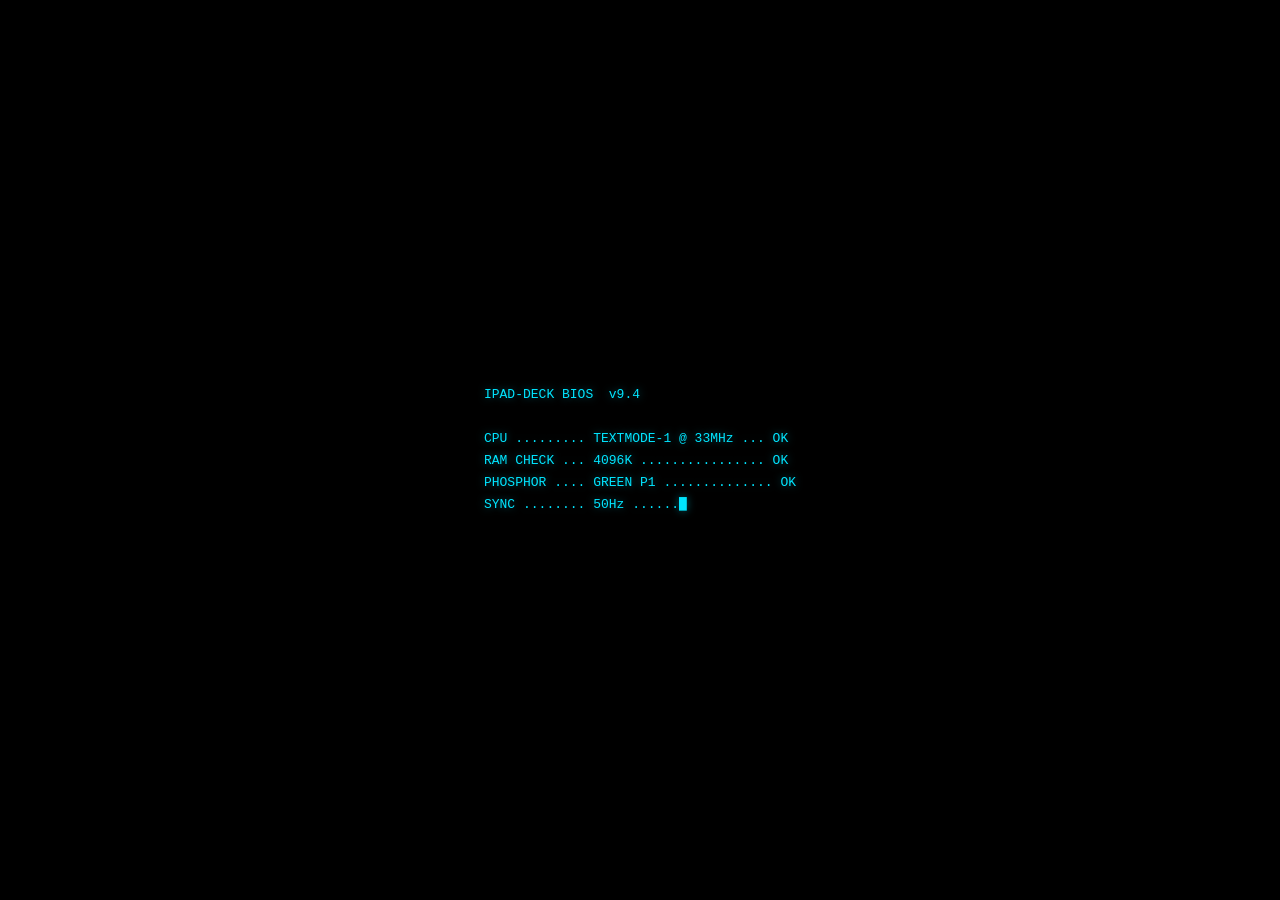
==== static/index.html @ 86eb8fe1 "Add whitelisted macros: sleep, flush dns, recycle bin. Co-authored-by: Cursor <cursoragent@cursor.co" ====
<!DOCTYPE html>
<html lang="ru">
<head>
  <meta charset="utf-8" />
  <meta name="viewport" content="width=device-width, initial-scale=1, maximum-scale=1, user-scalable=no, viewport-fit=cover" />
  <meta name="apple-mobile-web-app-capable" content="yes" />
  <meta name="apple-mobile-web-app-status-bar-style" content="black-translucent" />
  <meta name="apple-mobile-web-app-title" content="Qwiqly Deck v94" />
  <meta name="mobile-web-app-capable" content="yes" />
  <meta http-equiv="Cache-Control" content="no-store, no-cache, must-revalidate" />
  <meta http-equiv="Pragma" content="no-cache" />
  <title>Qwiqly Deck v94</title>
  <link rel="stylesheet" href="deck.css?v=94" />

</head>
<body class="theme-C mode-solo">
  <div id="boot" aria-hidden="true"><pre id="bootLog"></pre></div>
  <div id="app">
    <div id="deckStack">

      <div class="crt-frame">
        <div class="crt-titlebar">
          <span class="brand deck-only">QWIQLY</span>
          <span class="brand solo-only">NIGHTWIRE</span>
          <span class="hub-stats" id="hubStats">—</span>
          <span class="hub-net" id="hubNet"></span>
          <span class="ver">v94</span>
        </div>
        <div class="hero-mark deck-only" aria-hidden="true">QWIQLY</div>
        <div class="hero-sub deck-only" aria-hidden="true">DECK</div>
        <div class="hero-mark solo-only" aria-hidden="true">NIGHTWIRE</div>
        <div class="hero-sub solo-only" aria-hidden="true">STANDALONE</div>
      </div>

      <header id="header">
        <div class="header-row">
          <button type="button" class="menu-chip" id="infoChip"><span class="menu-chip-label">SYS</span></button>
          <div class="solo-face-toggle" id="soloFaceToggle" aria-label="Radio or TV">
            <button type="button" class="solo-face-btn on" id="soloFaceRadioBtn" data-face="radio">R</button>
            <button type="button" class="solo-face-btn" id="soloFaceTvBtn" data-face="tv">TV</button>
          </div>

          <div class="media-col">
            <div class="media-center">
              <div class="media-main">
                <img class="now-art" id="nowArt" alt="" width="52" height="52" />
                <div class="media-text">
                  <div class="media-title" id="nowTitle">-- NO SIGNAL --</div>
                  <div class="media-sub">
                    <span class="media-artist" id="nowArtist"></span><span class="media-app" id="nowApp"></span>
                  </div>
                  <div class="media-bars" id="nowBars"></div>
                </div>
              </div>
            </div>
            <div class="media-controls deck-media-only" id="mediaControlsDeck">
              <button type="button" class="media-btn" data-action="media_play">Play</button>
              <button type="button" class="media-btn" data-action="media_pause">Pause</button>
            </div>
            <div class="media-controls solo-media-only" id="mediaControlsSolo">
              <button type="button" class="media-btn" id="soloRadioPrevBtn">Prev</button>
              <button type="button" class="media-btn" id="soloRadioPlayBtn">Play</button>
              <button type="button" class="media-btn" id="soloRadioNextBtn">Next</button>
            </div>
          </div>

          <div id="living">
            <div class="lv-weather" id="lvWeather">
              <span class="lv-k">WX</span>
              <span class="lv-v" id="lvWeatherVal">Kyiv · …</span>
            </div>
            <div class="lv-alert" id="lvAlert">
              <span class="lv-k">ALERT</span>
              <span class="lv-v" id="lvAlertVal">…</span>
              <span class="lv-sub" id="lvAlertSub">Kyiv</span>
            </div>
            <div class="lv-power face-0" id="lvPower" title="tap: статус → сьогодні → завтра">
              <div class="pw-inner" id="lvPowerInner">
                <div class="pw-face pw-face-0">
                  <span class="lv-k">POWER</span>
                  <span class="lv-v" id="lvPowerVal">…</span>
                  <span class="lv-sub" id="lvPowerSub">45.1 · Kyiv</span>
                </div>
                <div class="pw-face pw-face-1">
                  <span class="lv-k" id="lvPowerDay1K">СЬОГОДНІ</span>
                  <div class="pw-slots" id="lvPowerDay1Slots"></div>
                  <div class="pw-bar" id="lvPowerDay1Bar" aria-hidden="true"></div>
                  <span class="pw-meta" id="lvPowerDay1Meta">tap · завтра</span>
                </div>
                <div class="pw-face pw-face-2">
                  <span class="lv-k" id="lvPowerDay2K">ЗАВТРА</span>
                  <div class="pw-slots" id="lvPowerDay2Slots"></div>
                  <div class="pw-bar" id="lvPowerDay2Bar" aria-hidden="true"></div>
                  <span class="pw-meta" id="lvPowerDay2Meta">tap · статус</span>
                </div>
              </div>
            </div>
          </div>
        </div>
      </header>

      <div id="ticker">
        <div class="ticker-clip">
          <div class="ticker-track" id="tickerTrack"><span>feed…</span></div>
        </div>
      </div>

      <div class="solo-only solo-panel" id="soloPanel">
        <div class="solo-faces" id="soloFaces">
          <div class="solo-face on" id="soloFaceRadio">
            <div class="solo-title" id="soloTitle">NIGHTWIRE · CLOCK</div>
            <div class="solo-clock" id="soloClock">--:--</div>
            <div class="solo-date" id="soloDate">—</div>
            <div class="solo-markets" id="soloMarkets" style="display:none" aria-hidden="true">
              <div class="mkt"><span class="mk">USD</span><span class="mv" id="mktUsd">—</span></div>
              <div class="mkt"><span class="mk">EUR</span><span class="mv" id="mktEur">—</span></div>
              <div class="mkt"><span class="mk">BTC</span><span class="mv" id="mktBtc">—</span></div>
            </div>
            <div class="pomo-controls" id="pomoControls" style="display:none" aria-hidden="true">
              <button type="button" class="media-btn" id="pomoStart">START</button>
              <button type="button" class="media-btn" id="pomoReset">RESET</button>
              <button type="button" class="media-btn" id="pomoMode">25m</button>
            </div>

            <div class="radio-dock" id="radioDock">
              <div class="media-controls" id="mediaControlsRadio">
                <button type="button" class="media-btn" id="radioPrevBtn">Prev</button>
                <button type="button" class="media-btn" id="radioPlayBtn">Play</button>
                <button type="button" class="media-btn" id="radioNextBtn">Next</button>
              </div>
              <div class="radio-chip-bar" id="radioChipBar"></div>
            </div>
            <audio id="radioNative" class="radio-native" preload="auto" playsinline webkit-playsinline></audio>

            <div class="solo-block">
              <div class="solo-block-h">ALARM</div>
              <div class="solo-alarm-box">
                <div class="solo-alarm-row">
                  <input type="time" id="alarmTime" value="07:00" />
                  <button type="button" class="solo-toggle" id="alarmToggle">Off</button>
                </div>
                <div class="solo-alarm-actions">
                  <button type="button" id="alarmStop">Stop ringing</button>
                </div>
                <div class="solo-alarm-status" id="alarmStatus">будильник выкл</div>
              </div>
            </div>
            <div class="solo-note">Радио — Play/Prev/Next. Будильник: экран открыт + STANDALONE. On разблокирует звук на iPad.</div>
          </div>

          <div class="solo-face" id="soloFaceTv">
            <div class="solo-title">MUSIC TV</div>
            <div class="tv-stage" id="musicTvStage">
              <video id="musicTvVideo" playsinline webkit-playsinline controls preload="none"></video>
              <div class="tv-idle" id="musicTvIdle">tap channel</div>
            </div>
            <div class="tv-chip-bar" id="musicTvChipBar"></div>
            <div class="tv-chip-bar cs-live-bar" id="csLiveBar" aria-label="CS live channels"></div>
            <div class="solo-note">Music: Rock/Rap/Pop · CS: LIVE → выбери эфир · fullscreen — на плеере</div>
          </div>
        </div>
      </div>

      <div class="grid">
        <div class="vol-card deck-only">
          <div class="vol-top">
            <div class="vol-title">AUDIO BUS</div>
            <div class="vol-value" id="volValue">50%</div>
          </div>
          <div class="vol-presets">
            <button type="button" class="vol-preset" data-action="mute">Mute</button>
            <button type="button" class="vol-preset" data-vol="15">15%</button>
            <button type="button" class="vol-preset" data-vol="30">30%</button>
            <button type="button" class="vol-preset" data-vol="50">50%</button>
            <button type="button" class="vol-preset" data-vol="75">75%</button>
            <button type="button" class="vol-preset" data-vol="100">100%</button>
          </div>
          <div class="scene-row" id="sceneRow">
            <button type="button" class="scene-btn" id="sceneHp" data-scene="headphones">HP<span class="sub" id="sceneHpSub">—</span></button>
            <button type="button" class="scene-btn" id="sceneSp" data-scene="bluetooth">BT<span class="sub" id="sceneSpSub">offline</span></button>
          </div>
          <div class="app-mixer-row" id="appMixerRow">
            <button type="button" class="app-mix-btn off" id="mixDiscord" data-app="discord">
              <span class="k">DISCORD</span><span class="v" id="mixDiscordVal">—</span>
            </button>
            <button type="button" class="app-mix-btn off" id="mixBrowser" data-app="browser">
              <span class="k">BROWSER</span><span class="v" id="mixBrowserVal">—</span>
            </button>
            <button type="button" class="app-mix-btn off" id="mixMusic" data-app="music">
              <span class="k">MUSIC</span><span class="v" id="mixMusicVal">—</span>
            </button>
            <button type="button" class="app-mix-btn clutch" id="mixClutch" data-action="clutch_duck">
              <span class="k">CLUTCH</span><span class="v" id="mixClutchVal">20% BG</span>
            </button>
          </div>
        </div>

        <div class="section deck-only">LAUNCH</div>
        <div class="row deck-only">
          <button class="pad leaf" data-action="telegram"><span class="ico ico-tg"></span><span class="lbl">Telegram</span></button>
          <button class="pad leaf" data-action="discord"><span class="ico ico-dc"></span><span class="lbl">Discord</span></button>
          <button class="pad lantern" data-action="chrome"><span class="ico ico-ch"></span><span class="lbl">Chrome</span></button>
        </div>
        <div class="row deck-only">
          <button class="pad lantern" data-action="steam"><span class="ico ico-st"></span><span class="lbl">Steam</span></button>
          <button class="pad leaf" data-action="faceit"><span class="ico ico-fc"></span><span class="lbl">FACEIT</span></button>
          <button class="pad lantern" data-action="faceit_stack"><span class="ico ico-fs"></span><span class="lbl">FACEIT+</span></button>
        </div>
        <div class="row deck-only">
          <button class="pad leaf" data-action="cs2"><span class="ico ico-cs"></span><span class="lbl">CS2</span></button>
          <button class="pad lantern" data-action="pubg"><span class="ico ico-pg"></span><span class="lbl">PUBG</span></button>
        </div>

        <div class="section deck-only">OPS</div>
        <div class="row deck-only">
          <button class="pad lantern" data-action="cursor"><span class="ico ico-cu"></span><span class="lbl">Cursor</span></button>
          <button class="pad warn" data-action="lock"><span class="ico ico-lk"></span><span class="lbl">Lock PC</span></button>
        </div>
        <div class="row deck-only">
          <button class="pad leaf" data-macro="flush_dns"><span class="ico ico-cu"></span><span class="lbl">Flush DNS</span></button>
          <button class="pad leaf" data-macro="recycle_empty"><span class="ico ico-cu"></span><span class="lbl">Recycle</span></button>
          <button class="pad warn" data-macro="sleep_pc"><span class="ico ico-lk"></span><span class="lbl">Sleep PC</span></button>
        </div>
      </div>

    </div>
  </div>

  <div id="crtfx" aria-hidden="true"></div>
  <div id="toast" aria-live="polite"></div>

  <div id="drawer">
    <div class="drawer-back" id="drawerBack"></div>
    <div class="drawer-panel">
      <div class="drawer-title">sys</div>
      <div class="mode-badge" id="modeBadge">…</div>

      <div class="drawer-section">Mode</div>
      <div class="mode-pills">
        <button type="button" class="mode-pill" id="modeDeckBtn" data-mode="deck">DECK</button>
        <button type="button" class="mode-pill" id="modeSoloBtn" data-mode="solo">STANDALONE</button>
      </div>
      <div class="drawer-hint">DECK = звук / ПК · STANDALONE = радио / будильник</div>

      <div class="drawer-section">Now</div>
      <button class="drawer-btn" id="cinemaBtn" type="button">Cinema</button>
      <div class="scene-pills" id="cinemaScenes">
        <button type="button" class="scene-pill" data-scene="auto">AUTO</button>
        <button type="button" class="scene-pill" data-scene="cafe">CAFÉ</button>
        <button type="button" class="scene-pill" data-scene="rain">RAIN</button>
        <button type="button" class="scene-pill" data-scene="highway">DRIVE</button>
        <button type="button" class="scene-pill" data-scene="server">CORE</button>
      </div>

      <div class="drawer-section">Look</div>
      <div class="theme-pills" id="drawerThemes">
        <button type="button" class="theme-pill" data-theme="B">PHOSPHOR</button>
        <button type="button" class="theme-pill" data-theme="C">CRT</button>
        <button type="button" class="theme-pill" data-theme="D">AMBER</button>
        <button type="button" class="theme-pill" data-theme="E">CASIO</button>
      </div>
      <div class="fx-pills">
        <button type="button" class="drawer-btn" id="crtFxBtn">CRT FX: off</button>
        <button type="button" class="drawer-btn" id="bootBtn">Boot anim: on</button>
      </div>
      <div class="side-brand" id="mediaBrand">CRT · CYAN</div>

      <button type="button" class="drawer-fold-btn" id="hubFoldBtn">Hub &amp; help</button>
      <div class="drawer-fold" id="hubFold">
        <div class="drawer-section" style="margin-top:4px">Hub URL</div>
        <input class="hub-field" id="hubInput" type="text" placeholder="http://192.168.0.247:8787" />
        <button class="drawer-btn" id="hubSave" type="button">Save hub URL</button>
        <div class="clip-bar">
          <textarea id="clipField" rows="3" spellcheck="false"
            placeholder="CLIPBOARD — мост iPad ⇄ ПК"></textarea>
          <div class="clip-row">
            <button type="button" class="drawer-btn" id="clipPull">↑ Pull с ПК</button>
            <button type="button" class="drawer-btn" id="clipPush">↓ Send на ПК</button>
            <button type="button" class="drawer-btn" id="clipCopy">⧉ Копир. на iPad</button>
          </div>
        </div>
        <div class="meta" id="meta">подключение…</div>
        <button class="fs-btn" id="fsBtn" type="button">Fullscreen tip</button>
        <div class="meta" id="buildMeta">build</div>
      </div>
    </div>
  </div>

  <div id="idle">
    <div id="idleFrameBox">
      <img id="idlePic" alt="YUM cafe" />
    </div>
    <div id="idleHud">
      <div class="card" id="idleWx"><span class="k">WX</span><span class="v" id="idleWxVal">…</span></div>
      <div class="card" id="idlePw"><span class="k">POWER</span><span class="v" id="idlePwVal">…</span><span class="sub" id="idlePwSub">45.1</span></div>
      <div class="card" id="idleAl"><span class="k">ALERT</span><span class="v" id="idleAlVal">…</span><span class="sub" id="idleAlSub">Kyiv</span></div>
    </div>
    <div id="idleTicker"><div id="idleTickerTrack"><span>лента…</span></div></div>
    <div class="catch" id="idleCatch"></div>
  </div>

  <div id="tip">
    На старом iPad полный экран так:
    <br><b>Поделиться → На экран «Домой»</b>
    <br>открой ярлык — без строки Safari.
    <br><br>Важно: добавляй URL с версией:
    <br><b id="tipUrl">http://192.168.0.247:8787/?v=94</b>
    <br>(старый ярлык без ?v= кэширует старый UI)
    <br><br>Для старта без ПК — GitHub Pages URL из README.
    <button type="button" id="tipOk">Понятно</button>
  </div>

  <script src="gadget-core.js?v=94"></script>
  <script src="deck-app.js?v=94"></script>
</body>
</html>
---- static/deck.css ----
/* Textmode Deck UI — extracted from index.html (v90+) */
/* TEXTMODE DECK — full rebuild UI (CRT / phosphor) */
* { -webkit-tap-highlight-color: transparent; box-sizing: border-box; }
html, body {
  margin: 0; height: 100%; width: 100%; min-height: 100%;
  overflow: hidden;
  font-family: "Courier New", Courier, "Lucida Console", Monaco, monospace;
}
#app { background: #04060c; }
body {
  --bg: #030507;
  --panel: #0a1014;
  --ink: #b8e6d0;
  --dim: #4a6a5a;
  --line: #1a3a2e;
  --accent: #33ff99;
  --hot: #00e5ff;
  --warn: #ff3355;
  --warn-bg: #14060a;
  --glow: rgba(51,255,153,.4);
  background: var(--bg);
  color: var(--ink);
}
body.theme-B {
  --bg: #020804; --panel: #081208; --ink: #b0f0c0; --dim: #2e5a3a;
  --line: #163a24; --accent: #39ff14; --hot: #9dff70; --warn: #ff4444;
  --warn-bg: #140808; --glow: rgba(57,255,20,.45);
}
body.theme-C {
  --bg: #04060c; --panel: #0a1020; --ink: #d0e8f8; --dim: #4a6088;
  --line: #203048; --accent: #00e5ff; --hot: #ff2d95; --warn: #ff2d95;
  --warn-bg: #140810; --glow: rgba(0,229,255,.4);
}

/* Hard theme colors — old Safari fallback if var() ignored */
body, body.theme-C { background: #04060c; color: #d0e8f8; }
body.theme-B { background: #020804; color: #b0f0c0; }
body.theme-D { background: #080604; color: #f0e0a8; }
body.theme-B .menu-chip, body.theme-B .media-btn, body.theme-B .side-brand,
body.theme-B .solo-clock, body.theme-B .vol-value, body.theme-B .theme-pill.on,
body.theme-B .radio-chip.on, body.theme-B .mode-pill.on, body.theme-B .drawer-title,
body.theme-B .crt-titlebar, body.theme-B .toast { color: #39ff14; border-color: #163a24; }
body.theme-C .menu-chip, body.theme-C .media-btn, body.theme-C .side-brand,
body.theme-C .solo-clock, body.theme-C .vol-value, body.theme-C .theme-pill.on,
body.theme-C .radio-chip.on, body.theme-C .mode-pill.on, body.theme-C .drawer-title,
body.theme-C .crt-titlebar, body.theme-C .toast { color: #00e5ff; border-color: #203048; }
body.theme-D .menu-chip, body.theme-D .media-btn, body.theme-D .side-brand,
body.theme-D .solo-clock, body.theme-D .vol-value, body.theme-D .theme-pill.on,
body.theme-D .radio-chip.on, body.theme-D .mode-pill.on, body.theme-D .drawer-title,
body.theme-D .crt-titlebar, body.theme-D .toast { color: #ffb000; border-color: #3a2e18; }

body.theme-D {
  --bg: #080604; --panel: #141008; --ink: #f0e0a8; --dim: #7a6438;
  --line: #3a2e18; --accent: #ffb000; --hot: #ffe080; --warn: #ff6644;
  --warn-bg: #140a06; --glow: rgba(255,176,0,.4);
}

/* CASIO · PAPER LCD — richer olive + hard ink, no CRT neon */
body.theme-E {
  --bg: #8a9b7c; --panel: #96a688; --ink: #0c100c; --dim: #3a4536;
  --line: #1f261c; --accent: #050805; --hot: #1a281c; --warn: #9a1a12;
  --warn-bg: #8a7468; --glow: transparent;
  background: #8a9b7c; color: #0c100c;
}
body.theme-E .menu-chip, body.theme-E .media-btn, body.theme-E .side-brand,
body.theme-E .solo-clock, body.theme-E .vol-value, body.theme-E .theme-pill.on,
body.theme-E .radio-chip.on, body.theme-E .mode-pill.on, body.theme-E .drawer-title,
body.theme-E .crt-titlebar, body.theme-E .toast { color: #050805; border-color: #1f261c; }

body.theme-E #app { background: #8a9b7c; }
body.theme-E #app:after {
  background:
    repeating-linear-gradient(to bottom, transparent 0px, transparent 2px, rgba(12,16,12,.08) 2px, rgba(12,16,12,.08) 3px),
    repeating-linear-gradient(to right, transparent 0px, transparent 2px, rgba(12,16,12,.06) 2px, rgba(12,16,12,.06) 3px),
    radial-gradient(ellipse at center, transparent 58%, rgba(12,16,12,.28) 100%);
  opacity: .85;
}
body.theme-E .crt-frame,
body.theme-E .vol-card,
body.theme-E .solo-panel,
body.theme-E .drawer-panel,
body.theme-E #tip {
  background: #96a688; border-color: #1f261c; color: #0c100c;
  box-shadow: inset 0 0 0 1px rgba(255,255,255,.12), 2px 2px 0 rgba(12,16,12,.18);
}
body.theme-E .menu-chip,
body.theme-E .media-center,
body.theme-E #living .lv-weather,
body.theme-E #living .lv-alert,
body.theme-E #living .lv-power,
body.theme-E #living .lv-power .pw-face,
body.theme-E #ticker,
body.theme-E .radio-dock,
body.theme-E button.pad,
body.theme-E .vol-preset,
body.theme-E .scene-btn,
body.theme-E .app-mix-btn,
body.theme-E .media-btn,
body.theme-E .radio-chip,
body.theme-E .solo-face-btn,
body.theme-E .solo-toggle,
body.theme-E .solo-alarm-row input[type="time"],
body.theme-E .solo-alarm-actions button,
body.theme-E .theme-pill,
body.theme-E .mode-pill,
body.theme-E .drawer-btn,
body.theme-E .fs-btn,
body.theme-E .hub-field,
body.theme-E .scene-pill,
body.theme-E .solo-markets .mkt,
body.theme-E .pomo-controls .media-btn {
  background: #7e8f70; color: #0c100c; border-color: #1f261c;
  text-shadow: 1px 1px 0 rgba(12,16,12,.28);
  box-shadow: inset 0 1px 0 rgba(255,255,255,.14);
}
body.theme-E .hero-mark,
body.theme-E .solo-clock,
body.theme-E .vol-value,
body.theme-E .crt-titlebar,
body.theme-E .crt-titlebar .hub-stats,
body.theme-E .drawer-title,
body.theme-E .side-brand,
body.theme-E .toast,
body.theme-E #living .lv-k,
body.theme-E #living .lv-weather .lv-v,
body.theme-E #living .lv-power.on .lv-v,
body.theme-E #living .lv-power.on .pw-slot,
body.theme-E #living .lv-power .pw-slot,
body.theme-E .solo-title,
body.theme-E .solo-date,
body.theme-E .solo-markets .mv {
  color: #050805;
  text-shadow: 2px 2px 0 rgba(12,16,12,.3);
}
body.theme-E .crt-titlebar .hub-stats.warn { color: #6a4a10; text-shadow: 1px 1px 0 rgba(12,16,12,.2); }
body.theme-E .crt-titlebar .hub-stats.hot { color: #9a1a12; text-shadow: 1px 1px 0 rgba(12,16,12,.2); }
body.theme-E #living .lv-sub,
body.theme-E .meta,
body.theme-E .hero-sub,
body.theme-E .drawer-hint,
body.theme-E .solo-note,
body.theme-E .crt-titlebar .ver,
body.theme-E .app-mix-btn .k { color: #2e382c; }
body.theme-E .theme-pill.on,
body.theme-E .mode-pill.on,
body.theme-E .radio-chip.on,
body.theme-E .vol-preset.on,
body.theme-E .scene-btn.on,
body.theme-E .app-mix-btn.on,
body.theme-E .solo-face-btn.on,
body.theme-E .solo-toggle.on,
body.theme-E .scene-pill.on {
  background: #0c100c; color: #a0b090; border-color: #0c100c;
  text-shadow: none;
  box-shadow: none;
}
body.theme-E .app-mix-btn.clutch.on {
  background: #9a1a12; color: #d8c8b8; border-color: #5a100c;
}
body.theme-E .app-mix-btn.clutch.on .k,
body.theme-E .app-mix-btn.clutch.on .v { color: #d8c8b8; }
body.theme-E button.pad .ico {
  -webkit-filter: brightness(0.1) contrast(1.65);
  filter: brightness(0.1) contrast(1.65);
}
body.theme-E #living .lv-alert.on,
body.theme-E #living .lv-power.off,
body.theme-E #living .lv-power.emergency {
  background: #8a7468; border-color: #9a1a12; color: #9a1a12;
}
body.theme-E #living .lv-power.soon {
  background: #8a8460; border-color: #6a4a10; color: #4a3408;
  box-shadow: none;
}
body.theme-E #living .lv-power.soon .lv-v,
body.theme-E #living .lv-power.soon .pw-slot { color: #4a3408; }
body.theme-E #living .lv-power .pw-bar .h-on { color: #0c100c; }
body.theme-E #living .lv-power .pw-bar .h-half { color: #6a4a10; }
body.theme-E #living .lv-power .pw-bar .h-off { color: #9a1a12; opacity: .9; }
body.theme-E #tip b { color: #050805; }
body.theme-E #tip button {
  background: #0c100c; color: #a0b090;
}

/* CASIO screensaver — keep LCD world, don't fall back to CRT black */
body.theme-E #idle {
  background: #7a8a6c;
  background:
    radial-gradient(ellipse at center, #93a485 0%, #7a8a6c 70%, #627058 100%);
}
body.theme-E #idle:after {
  content: ""; pointer-events: none; position: absolute; top: 0; right: 0; bottom: 0; left: 0; z-index: 3;
  background:
    repeating-linear-gradient(to bottom, transparent 0px, transparent 2px, rgba(12,16,12,.07) 2px, rgba(12,16,12,.07) 3px),
    repeating-linear-gradient(to right, transparent 0px, transparent 2px, rgba(12,16,12,.05) 2px, rgba(12,16,12,.05) 3px);
  opacity: .9;
}
body.theme-E #idleFrameBox {
  border: 3px solid #1f261c;
  background: #96a688;
  box-shadow:
    0 0 0 4px #8a9b7c,
    0 0 0 7px #1f261c,
    4px 4px 0 rgba(12,16,12,.35);
}
body.theme-E #idleFrameBox:before {
  background: rgba(255,255,255,.22);
}
body.theme-E #idlePic {
  background: #6e7e60;
  -webkit-filter: sepia(.42) hue-rotate(38deg) saturate(.75) contrast(1.18) brightness(.92);
  filter: sepia(.42) hue-rotate(38deg) saturate(.75) contrast(1.18) brightness(.92);
}
body.theme-E #idleHud .card {
  background: #96a688;
  border: 2px solid #1f261c;
  color: #0c100c;
  box-shadow: 2px 2px 0 rgba(12,16,12,.28), inset 0 1px 0 rgba(255,255,255,.18);
}
body.theme-E #idleHud .k { color: #2e382c; }
body.theme-E #idleHud .v {
  color: #050805;
  text-shadow: 2px 2px 0 rgba(12,16,12,.28);
  font-weight: 800;
}
body.theme-E #idleHud .sub { color: #2e382c; }
body.theme-E #idleAl.on {
  background: #8a7468; border-color: #9a1a12; color: #9a1a12;
}
body.theme-E #idleAl.on .v { color: #9a1a12; text-shadow: none; }
body.theme-E #idlePw.on {
  border-color: #050805; color: #050805;
  background: #a0b090;
}
body.theme-E #idlePw.soon {
  border-color: #6a4a10; color: #4a3408; background: #8a8460;
}
body.theme-E #idlePw.off,
body.theme-E #idlePw.emergency {
  border-color: #9a1a12; background: #8a7468; color: #9a1a12;
}
body.theme-E #idleTicker {
  background: #96a688;
  border-top: 2px solid #1f261c;
  color: #050805;
  text-shadow: 1px 1px 0 rgba(12,16,12,.22);
}

#app {
  position: relative; height: 100%; width: 100%; overflow: hidden;
  background: var(--bg);
  -webkit-transition: opacity .18s ease-out; transition: opacity .18s ease-out;
}
#app.theme-fade { opacity: .18; }
#app:after {
  content: ""; pointer-events: none; position: fixed; top: 0; right: 0; bottom: 0; left: 0; z-index: 80;
  background:
    repeating-linear-gradient(to bottom, transparent 0px, transparent 2px, rgba(0,0,0,.18) 2px, rgba(0,0,0,.18) 3px),
    radial-gradient(ellipse at center, transparent 50%, rgba(0,0,0,.55) 100%);
  opacity: .5;
}

#deckStack {
  display: -webkit-box; display: -webkit-flex; display: flex;
  -webkit-box-orient: vertical; -webkit-flex-direction: column; flex-direction: column;
  position: absolute; top: 0; right: 0; bottom: 0; left: 0; width: 100%; height: 100%; overflow: auto; -webkit-overflow-scrolling: touch; z-index: 1;
  /* iPad status bar (black-translucent) overlaps ~10–20px without this */
  padding-top: 12px;
  padding-top: calc(12px + constant(safe-area-inset-top));
  padding-top: calc(12px + env(safe-area-inset-top));
  -webkit-box-sizing: border-box; box-sizing: border-box;
}

/* ===== CRT frame chrome ===== */
.crt-frame {
  margin: 10px 10px 0;
  border: 1px solid var(--line);
  background: var(--panel);
  -webkit-flex-shrink: 0; flex-shrink: 0;
}
.crt-titlebar {
  display: -webkit-box; display: -webkit-flex; display: flex;
  -webkit-box-align: center; -webkit-align-items: center; align-items: center;
  -webkit-box-pack: justify; -webkit-justify-content: space-between; justify-content: space-between;
  padding: 5px 8px;
  border-bottom: 1px solid var(--line);
  font-size: 10px; letter-spacing: .14em; text-transform: uppercase;
  color: var(--accent); text-shadow: 0 0 8px var(--glow);
}
.crt-titlebar .brand {
  font-weight: 700; -webkit-flex-shrink: 0; flex-shrink: 0;
}
.crt-titlebar .brand:before { content: "█ "; }
.crt-titlebar .hub-stats {
  -webkit-box-flex: 1; -webkit-flex: 1; flex: 1;
  min-width: 0; margin: 0 8px;
  text-align: right; font-size: 9px; letter-spacing: .05em;
  color: var(--ink); text-transform: none; font-weight: 600;
  white-space: nowrap; overflow: hidden; text-overflow: ellipsis;
  text-shadow: none;
  -webkit-transition: color .2s ease, text-shadow .2s ease; transition: color .2s ease, text-shadow .2s ease;
}
.hub-net {
  -webkit-flex-shrink: 0; flex-shrink: 0;
  color: var(--dim); font-size: 9px; letter-spacing: .4px;
  margin-right: 6px; white-space: nowrap;
  max-width: 42%; overflow: hidden; text-overflow: ellipsis;
}
.crt-titlebar .hub-stats.warn {
  color: #ffcc33;
  text-shadow: 0 0 6px rgba(255,204,51,.45);
}
.crt-titlebar .hub-stats.hot {
  color: var(--warn);
  font-weight: 800;
  text-shadow: 0 0 8px rgba(255,51,85,.55);
}
.crt-titlebar .ver {
  color: var(--dim); letter-spacing: .08em;
  -webkit-flex-shrink: 0; flex-shrink: 0; font-size: 9px;
}

/* Compact CRT wordmark — deck vs solo */
.hero-mark {
  margin: 0; padding: 6px 8px 2px;
  text-align: center; font-weight: 900;
  font-size: 34px; line-height: 1; letter-spacing: .22em;
  color: var(--accent);
  text-shadow:
    0 0 10px var(--glow),
    2px 2px 0 rgba(0,0,0,.85),
    -1px 0 0 rgba(0,0,0,.4);
  white-space: nowrap; overflow: hidden;
}
.hero-sub {
  margin: 0; padding: 0 8px 6px;
  text-align: center; font-size: 10px; letter-spacing: .28em;
  text-transform: uppercase; color: var(--dim);
}

header {
  padding: 0 0 6px;
  -webkit-flex-shrink: 0; flex-shrink: 0;
}
.header-row {
  display: -webkit-box; display: -webkit-flex; display: flex;
  -webkit-box-align: stretch; -webkit-align-items: stretch; align-items: stretch;
  max-width: 1100px; margin: 0 auto; width: 100%;
  padding: 0 10px; min-height: 120px;
}
body.standalone .menu-chip,
body.standalone #living .lv-weather,
body.standalone #living .lv-alert,
body.standalone #living .lv-power {
  height: 120px !important; min-height: 120px !important; max-height: 120px !important;
}
body.standalone .media-col { height: 120px; }

.menu-chip {
  -webkit-appearance: none; appearance: none;
  position: relative; -webkit-flex-shrink: 0; flex-shrink: 0;
  width: 86px; min-height: 120px; margin: 0 6px 0 0; padding: 0;
  border: 1px solid var(--accent); background: #000; color: var(--accent);
  font-family: inherit; font-size: 11px; font-weight: 700; border-radius: 0;
  text-shadow: 0 0 8px var(--glow);
}
.menu-chip-label {
  position: absolute; left: 50%; top: 50%;
  -webkit-transform: translate(-50%,-50%); transform: translate(-50%,-50%);
  letter-spacing: .22em;
}
.menu-chip:active { background: var(--panel); }

/* R / TV face toggle — sits between SYS and now-playing */
.solo-face-toggle {
  display: none;
  -webkit-flex-shrink: 0; flex-shrink: 0;
  width: 44px; min-height: 120px; margin: 0 6px 0 0;
  -webkit-box-orient: vertical; -webkit-flex-direction: column; flex-direction: column;
  -webkit-box-pack: justify; -webkit-justify-content: space-between; justify-content: space-between;
}
body.mode-solo .solo-face-toggle {
  display: -webkit-box; display: -webkit-flex; display: flex;
}
.solo-face-btn {
  -webkit-appearance: none; appearance: none;
  -webkit-box-flex: 1; -webkit-flex: 1 1 0; flex: 1 1 0;
  width: 100%; margin: 0 0 4px; padding: 0;
  border: 1px solid var(--line); background: #000; color: var(--dim);
  font-family: inherit; font-size: 11px; font-weight: 700; letter-spacing: .08em;
  border-radius: 0; text-shadow: none;
  -webkit-transition: color .25s ease, border-color .25s ease, text-shadow .25s ease;
  transition: color .25s ease, border-color .25s ease, text-shadow .25s ease;
}
.solo-face-btn:last-child { margin-bottom: 0; }
.solo-face-btn.on {
  border-color: var(--accent); color: var(--accent);
  text-shadow: 0 0 6px var(--glow);
}
.solo-face-btn:active { background: var(--panel); }

.media-col {
  -webkit-box-flex: 0; -webkit-flex: 0 1 200px; flex: 0 1 200px;
  min-width: 0; max-width: 220px; margin: 0 4px;
  display: -webkit-box; display: -webkit-flex; display: flex;
  -webkit-box-orient: vertical; -webkit-flex-direction: column; flex-direction: column;
}
.media-center {
  height: 56px; min-height: 56px; max-height: 56px;
  border: 1px solid var(--line); background: #000; border-radius: 0;
  padding: 0 6px;
  display: -webkit-box; display: -webkit-flex; display: flex;
  -webkit-box-align: center; -webkit-align-items: center; align-items: center;
}
.media-main {
  display: -webkit-box; display: -webkit-flex; display: flex;
  -webkit-box-align: center; -webkit-align-items: center; align-items: center;
  width: 100%;
}
.now-art {
  width: 36px; height: 36px; margin-right: 6px; border: 1px solid var(--line);
  background: #000; object-fit: cover; display: none; border-radius: 0;
  image-rendering: pixelated;
}
.now-art.on { display: block; }
.media-text { min-width: 0; -webkit-box-flex: 1; -webkit-flex: 1; flex: 1; }
.media-title {
  font-size: 12px; font-weight: 700; color: var(--ink);
  white-space: nowrap; overflow: hidden; text-overflow: ellipsis;
}
.media-sub {
  margin-top: 1px; font-size: 9px; color: var(--dim);
  white-space: nowrap; overflow: hidden; text-overflow: ellipsis;
}
.media-artist { display: inline; }
.media-app {
  display: none; font-size: 10px; letter-spacing: .1em; text-transform: uppercase; color: var(--hot);
}
.media-app.on { display: inline; }
.media-app.on:before { content: " // "; opacity: .7; }
.media-bars {
  margin: 3px 0 0; height: 10px; max-width: 120px;
  display: -webkit-box; display: -webkit-flex; display: flex;
  -webkit-box-align: end; -webkit-align-items: flex-end; align-items: flex-end;
}
.media-bars span {
  display: block; width: 3px; margin: 0 1px; height: 4px;
  background: var(--accent); box-shadow: 0 0 4px var(--glow); border-radius: 0;
}
.media-col .media-controls {
  display: -webkit-box; display: -webkit-flex; display: flex;
  width: 100%; margin: 4px 0 0;
}
.media-btn {
  -webkit-box-flex: 1; -webkit-flex: 1; flex: 1;
  min-width: 0; min-height: 28px; margin: 0 2px; padding: 0 4px;
  border: 1px solid var(--line); background: var(--panel); color: var(--accent);
  font-family: inherit; font-size: 10px; font-weight: 700; border-radius: 0;
  letter-spacing: .08em; text-transform: uppercase;
}
.media-btn:first-child { margin-left: 0; }
.media-btn:last-child { margin-right: 0; }
.media-btn:active { border-color: var(--accent); background: #000; }
#mediaControlsRadio .media-btn {
  -webkit-flex: 0 0 auto; flex: 0 0 auto;
  width: auto; min-width: 56px; min-height: 30px;
  margin: 0 3px; font-size: 10px; padding: 0 8px;
}
#mediaControlsRadio .media-btn:first-child { margin-left: 0; }
#mediaControlsRadio .media-btn:last-child { margin-right: 0; }
/* Hidden unlock element for iOS — NEVER show the native gray bar */
#radioNative {
  position: fixed !important;
  left: 0 !important;
  top: 0 !important;
  width: 1px !important;
  height: 1px !important;
  opacity: 0.02 !important;
  margin: 0 !important;
  z-index: 0;
  pointer-events: none;
}
.radio-dock {
  margin: 0 0 10px;
  padding: 8px;
  border: 1px solid var(--line);
  background: #000;
  -webkit-box-sizing: border-box; box-sizing: border-box;
}
.radio-dock .media-controls {
  display: -webkit-box; display: -webkit-flex; display: flex;
  width: 100%; margin: 0 0 6px;
  -webkit-box-pack: center; -webkit-justify-content: center; justify-content: center;
}
body.mode-deck .radio-dock,
body.mode-deck #mediaControlsRadio { display: none !important; }
body.mode-solo #mediaControlsRadio {
  display: -webkit-box !important; display: -webkit-flex !important; display: flex !important;
}

#living {
  -webkit-box-flex: 1; -webkit-flex: 1 1 auto; flex: 1 1 auto;
  min-width: 0; -webkit-flex-shrink: 1; flex-shrink: 1;
  display: -webkit-box; display: -webkit-flex; display: flex;
  -webkit-box-align: stretch; -webkit-align-items: stretch; align-items: stretch;
}
#living .lv-weather, #living .lv-alert, #living .lv-power {
  -webkit-box-flex: 1; -webkit-flex: 1 1 0; flex: 1 1 0;
  min-height: 120px; border: 1px solid var(--line); background: #000; border-radius: 0;
  padding: 8px; font-size: 10px; margin: 0 2px 0 0;
  display: -webkit-box; display: -webkit-flex; display: flex;
  -webkit-box-orient: vertical; -webkit-flex-direction: column; flex-direction: column;
  -webkit-box-pack: center; -webkit-justify-content: center; justify-content: center;
  -webkit-box-align: center; -webkit-align-items: center; align-items: center;
  text-align: center; color: var(--ink);
}
#living .lv-weather { min-width: 110px; }
#living .lv-alert { min-width: 92px; color: var(--dim); font-weight: 700; }
#living .lv-power {
  position: relative; -webkit-box-flex: 1.35; -webkit-flex: 1.35 1 0; flex: 1.35 1 0;
  min-width: 150px; margin-right: 0; padding: 0; overflow: hidden;
  cursor: pointer; -webkit-tap-highlight-color: transparent;
}
#living .lv-k {
  display: block; width: 100%; font-size: 9px; letter-spacing: .16em;
  text-transform: uppercase; color: var(--dim); margin-bottom: 4px;
}
#living .lv-k:before { content: "> "; }
#living .lv-v {
  display: block; width: 100%; white-space: nowrap; overflow: hidden; text-overflow: ellipsis;
}
#living .lv-weather .lv-v { color: var(--accent); text-shadow: 0 0 6px var(--glow); font-size: 13px; }
#living .lv-alert .lv-v { font-size: 13px; }
#living .lv-alert .lv-sub,
#living .lv-power .lv-sub {
  display: block; width: 100%; margin-top: 3px; font-size: 9px; color: var(--dim);
  white-space: normal; line-height: 1.25; max-height: 2.5em; overflow: hidden;
}
#living .lv-alert.on {
  border-color: var(--warn); background: var(--warn-bg); color: var(--warn);
  box-shadow: 0 0 14px rgba(255,51,85,.4);
}
#living .lv-alert.on .lv-sub { color: var(--warn); }

/* Simple face swap — 3D flip is unreadable on old iPad Safari */
#living .lv-power .pw-inner {
  position: relative; width: 100%; height: 100%; min-height: 120px;
}
#living .lv-power .pw-face {
  position: absolute; left: 0; right: 0; top: 0; bottom: 0;
  padding: 6px 8px; display: none;
  -webkit-box-orient: vertical; -webkit-flex-direction: column; flex-direction: column;
  -webkit-box-pack: center; -webkit-justify-content: center; justify-content: center;
  -webkit-box-align: center; -webkit-align-items: center; align-items: center;
  text-align: center; background: #000;
}
#living .lv-power.face-0 .pw-face-0,
#living .lv-power.face-1 .pw-face-1,
#living .lv-power.face-2 .pw-face-2 {
  display: -webkit-box; display: -webkit-flex; display: flex;
}
#living .lv-power .lv-v { font-size: 14px; font-weight: 800; letter-spacing: .02em; }
#living .lv-power .pw-slots {
  display: block; width: 100%; margin: 2px 0 0;
  text-align: center;
}
#living .lv-power .pw-slot {
  display: block; width: 100%;
  font-size: 17px; font-weight: 800; letter-spacing: .01em; line-height: 1.3;
  color: var(--ink);
  white-space: nowrap; overflow: hidden; text-overflow: ellipsis;
}
#living .lv-power .pw-slot.empty {
  font-size: 12px; font-weight: 700; color: var(--dim); letter-spacing: .04em;
}
#living .lv-power .pw-meta {
  display: block; width: 100%; margin-top: 3px;
  font-size: 9px; letter-spacing: .12em; text-transform: uppercase; color: var(--dim);
}
#living .lv-power .pw-bar {
  display: block; width: 100%; margin: 3px 0 1px;
  font-size: 10px; line-height: 1.1; letter-spacing: 0;
  white-space: nowrap; text-align: center; font-weight: 700;
  font-family: "IBM Plex Mono", "Courier New", monospace;
}
#living .lv-power .pw-bar .h-on { color: var(--accent); }
#living .lv-power .pw-bar .h-half { color: #ffcc33; }
#living .lv-power .pw-bar .h-off { color: var(--warn); opacity: .75; }
#living .lv-power .pw-bar .h-sep { color: var(--dim); opacity: .45; padding: 0 1px; }
#living .lv-power .pw-bar .h-now {
  border-bottom: 2px solid var(--ink);
  -webkit-animation: pwBlink .9s steps(2, start) infinite;
  animation: pwBlink .9s steps(2, start) infinite;
}
@-webkit-keyframes pwBlink { 50% { opacity: .35; } }
@keyframes pwBlink { 50% { opacity: .35; } }
#living .lv-power.face-1 .lv-k,
#living .lv-power.face-2 .lv-k { margin-bottom: 2px; font-size: 10px; }
#living .lv-power.on {
  border-color: var(--accent); color: var(--accent);
  box-shadow: 0 0 10px var(--glow);
}
#living .lv-power.on .lv-v,
#living .lv-power.on .pw-slot { color: var(--accent); text-shadow: 0 0 6px var(--glow); }
#living .lv-power.soon {
  border-color: #ffcc33; color: #ffcc33; background: #141006;
  box-shadow: 0 0 12px rgba(255,204,51,.35);
}
#living .lv-power.soon .lv-v,
#living .lv-power.soon .pw-slot { color: #ffcc33; }
#living .lv-power.soon .lv-sub,
#living .lv-power.soon .pw-meta { color: #ffcc33; }
#living .lv-power.off,
#living .lv-power.emergency {
  border-color: var(--warn); background: var(--warn-bg); color: var(--warn);
  box-shadow: 0 0 14px rgba(255,51,85,.4);
}
#living .lv-power.off .lv-v,
#living .lv-power.emergency .lv-v,
#living .lv-power.off .pw-slot,
#living .lv-power.emergency .pw-slot { color: var(--warn); }
#living .lv-power.off .lv-sub,
#living .lv-power.emergency .lv-sub,
#living .lv-power.off .pw-meta,
#living .lv-power.emergency .pw-meta { color: var(--warn); }
#living .lv-power.blink {
  -webkit-animation: pwBlink .7s steps(2, start) infinite;
  animation: pwBlink .7s steps(2, start) infinite;
}
@-webkit-keyframes pwBlink {
  0%, 49% { opacity: 1; }
  50%, 100% { opacity: .35; }
}
@keyframes pwBlink {
  0%, 49% { opacity: 1; }
  50%, 100% { opacity: .35; }
}

#ticker {
  margin: 6px 10px 0; height: 24px; overflow: hidden;
  border: 1px solid var(--line); background: #000; color: var(--hot);
  -webkit-flex-shrink: 0; flex-shrink: 0;
}
#ticker .ticker-clip { overflow: hidden; height: 24px; width: 100%; white-space: nowrap; }
#ticker .ticker-track {
  display: inline-block; white-space: nowrap; padding-top: 4px;
  font-size: 11px; letter-spacing: .04em;
}
#ticker .ticker-track span { display: inline-block; padding: 0 14px; }
#ticker .ticker-track .sep { opacity: .35; padding: 0 2px; }
#ticker .wx { color: var(--accent); }

body.mode-solo .deck-only { display: none !important; }
body.mode-deck .solo-only { display: none !important; }
body.mode-solo .media-col { max-width: none; -webkit-flex: 1 1 auto; flex: 1 1 auto; }
body.mode-solo .media-center { min-height: 72px; height: auto; max-height: none; padding: 8px 10px; }
body.mode-solo .deck-media-only { display: none !important; }
body.mode-deck .solo-media-only { display: none !important; }
body.mode-solo .solo-media-only {
  display: -webkit-box !important; display: -webkit-flex !important; display: flex !important;
}
body.mode-deck .radio-only { display: none !important; }

.radio-chip-bar {
  margin: 0; padding: 0;
  overflow-x: auto; -webkit-overflow-scrolling: touch; white-space: nowrap;
  text-align: center;
}
.radio-chip {
  display: inline-block; margin: 0 2px; padding: 5px 8px;
  border: 1px solid var(--line); background: #000; color: var(--dim);
  font-family: inherit; font-size: 10px; border-radius: 0; letter-spacing: .03em;
}
.radio-chip.on {
  color: var(--accent); border-color: var(--accent); font-weight: 700;
  text-shadow: 0 0 6px var(--glow);
}

.solo-panel {
  margin: 10px auto 0; max-width: 460px; width: 92%;
  border: 1px solid var(--line); background: var(--panel); border-radius: 0; padding: 14px 12px;
  -webkit-transition: max-width .4s ease, width .4s ease, padding .4s ease, margin .4s ease;
  transition: max-width .4s ease, width .4s ease, padding .4s ease, margin .4s ease;
}
/* TV face — stretch the stage wide / tall under header */
body.mode-solo.solo-face-tv #soloPanel {
  max-width: 1100px; width: 98%;
  margin-top: 4px; padding: 8px 10px 10px;
}
body.mode-solo.solo-face-tv #soloFaceTv .solo-title { margin-bottom: 2px; }
body.mode-solo.solo-face-tv #soloFaceTv .solo-note { margin-top: 6px; font-size: 9px; }
.solo-faces {
  position: relative;
  overflow: hidden;
}
.solo-face {
  display: none;
  opacity: 0;
  -webkit-transform: translate3d(18px, 0, 0);
  transform: translate3d(18px, 0, 0);
  -webkit-transition: opacity .38s ease, -webkit-transform .38s ease;
  transition: opacity .38s ease, transform .38s ease;
}
.solo-face.on {
  display: block;
  opacity: 1;
  -webkit-transform: translate3d(0, 0, 0);
  transform: translate3d(0, 0, 0);
}
/* Crossfade while swapping R ↔ TV */
.solo-face.face-leave {
  display: block;
  position: absolute;
  left: 0; right: 0; top: 0;
  width: 100%;
  opacity: 0;
  pointer-events: none;
  z-index: 1;
}
.solo-faces.to-tv .solo-face.face-leave {
  -webkit-transform: translate3d(-18px, 0, 0);
  transform: translate3d(-18px, 0, 0);
}
.solo-faces.to-radio .solo-face.face-leave {
  -webkit-transform: translate3d(18px, 0, 0);
  transform: translate3d(18px, 0, 0);
}
.solo-face.face-enter {
  display: block;
  position: relative;
  opacity: 0;
  z-index: 2;
  pointer-events: none;
}
.solo-faces.to-tv .solo-face.face-enter {
  -webkit-transform: translate3d(22px, 0, 0);
  transform: translate3d(22px, 0, 0);
}
.solo-faces.to-radio .solo-face.face-enter {
  -webkit-transform: translate3d(-22px, 0, 0);
  transform: translate3d(-22px, 0, 0);
}
.solo-face.face-enter.face-in {
  opacity: 1;
  pointer-events: auto;
  -webkit-transform: translate3d(0, 0, 0);
  transform: translate3d(0, 0, 0);
}
.tv-stage {
  position: relative; margin: 6px 0 10px;
  border: 1px solid var(--line); background: #000;
  width: 100%; height: 0; padding-bottom: 56.25%;
  overflow: hidden;
}
body.mode-solo.solo-face-tv .tv-stage {
  padding-bottom: 0;
  height: 54vh; min-height: 320px; max-height: 620px;
}
.tv-stage video {
  position: absolute; left: 0; top: 0; width: 100%; height: 100%;
  background: #000; object-fit: contain;
  -webkit-transform: translateZ(0); transform: translateZ(0);
}
.tv-idle {
  position: absolute; left: 0; right: 0; top: 0; bottom: 0;
  display: -webkit-box; display: -webkit-flex; display: flex;
  -webkit-box-align: center; -webkit-align-items: center; align-items: center;
  -webkit-box-pack: center; -webkit-justify-content: center; justify-content: center;
  color: var(--dim); font-size: 11px; letter-spacing: .14em; text-transform: uppercase;
  pointer-events: none; z-index: 1;
}
.tv-stage.playing .tv-idle { display: none; }
.tv-chip-bar {
  margin: 0; padding: 0 0 2px;
  overflow-x: auto; -webkit-overflow-scrolling: touch; white-space: nowrap;
  text-align: center; min-height: 32px;
}
.cs-live-bar {
  margin-top: 6px; min-height: 0;
  border-top: 1px dashed var(--line); padding-top: 6px;
}
.cs-live-bar:empty { display: none; margin: 0; padding: 0; border: 0; }
.cs-live-bar .radio-chip.on {
  border-color: var(--accent); color: var(--accent);
}
.cs-live-empty {
  display: inline-block; margin: 0 2px; padding: 5px 8px;
  color: var(--dim); font-size: 10px; letter-spacing: .06em;
}
.tv-chip-slot {
  display: inline-block; margin: 0 2px; padding: 5px 10px;
  border: 1px dashed var(--line); color: var(--dim); font-size: 10px;
  letter-spacing: .04em; opacity: .45; min-width: 36px;
}
.solo-title {
  font-size: 10px; letter-spacing: .22em; text-transform: uppercase;
  color: var(--dim); text-align: center; margin-bottom: 4px;
}
.solo-clock {
  font-size: 72px; font-weight: 700; letter-spacing: .08em; text-align: center;
  color: var(--accent); text-shadow: 0 0 22px var(--glow); line-height: 1; margin: 4px 0;
}
.solo-date { text-align: center; font-size: 12px; color: var(--dim); letter-spacing: .1em; margin-bottom: 12px; }
.solo-block { margin-top: 10px; padding-top: 10px; border-top: 1px dashed var(--line); }
.solo-block-h {
  font-size: 10px; letter-spacing: .16em; text-transform: uppercase;
  color: var(--dim); text-align: center; margin-bottom: 8px;
}
.solo-alarm-box { max-width: 280px; margin: 0 auto; }
.solo-alarm-row {
  display: -webkit-box; display: -webkit-flex; display: flex;
  -webkit-box-pack: center; -webkit-justify-content: center; justify-content: center;
  -webkit-box-align: center; -webkit-align-items: center; align-items: center;
}
.solo-alarm-row input[type="time"] {
  width: 148px; margin-right: 8px; font-size: 22px; padding: 8px;
  border: 1px solid var(--line); background: #000; color: var(--ink);
  font-family: inherit; text-align: center; border-radius: 0;
}
.solo-toggle {
  min-width: 72px; padding: 10px 8px; border: 1px solid var(--line); background: #000;
  color: var(--dim); font-family: inherit; font-size: 11px; letter-spacing: .12em;
  text-transform: uppercase; border-radius: 0;
}
.solo-toggle.on { color: var(--accent); border-color: var(--accent); font-weight: 700; }
.solo-alarm-actions {
  display: -webkit-box; display: -webkit-flex; display: flex;
  -webkit-box-pack: center; -webkit-justify-content: center; justify-content: center; margin-top: 8px;
}
.solo-alarm-actions button {
  min-width: 160px; min-height: 38px; border: 1px solid var(--line); background: #000;
  color: var(--ink); font-family: inherit; font-size: 11px; font-weight: 700;
  letter-spacing: .1em; text-transform: uppercase; border-radius: 0;
}
.solo-alarm-status { margin-top: 6px; font-size: 11px; color: var(--dim); text-align: center; }
.solo-note { font-size: 10px; color: var(--dim); margin-top: 10px; line-height: 1.4; text-align: center; }

.grid {
  width: 100%; margin: 8px 0 0; padding: 0 0 8px;
  -webkit-box-flex: 0; -webkit-flex: 0 0 auto; flex: 0 0 auto;
}
.grid > .section, .grid > .row {
  max-width: 680px; width: 100%; margin-left: auto; margin-right: auto;
  padding-left: 10px; padding-right: 10px;
}
.section {
  font-size: 10px; letter-spacing: .18em; text-transform: uppercase; color: var(--dim);
  margin: 8px 0 6px;
}
.section:before { content: "└ "; color: var(--accent); }
.row { display: -webkit-box; display: -webkit-flex; display: flex; margin-bottom: 6px; }
button.pad {
  -webkit-box-flex: 1; -webkit-flex: 1; flex: 1;
  margin: 0 3px; min-height: 56px; border: 1px solid var(--line); background: #000;
  color: var(--ink); font-family: inherit; font-size: 12px; font-weight: 600;
  padding: 6px 4px; border-radius: 0; letter-spacing: .04em;
}
button.pad:active { border-color: var(--accent); color: var(--accent); }
button.pad .ico {
  display: block; width: 26px; height: 26px; margin: 0 auto 5px;
  background-repeat: no-repeat; background-position: center; background-size: contain;
}
button.pad .lbl { display: block; }
button.pad.leaf { color: var(--hot); }
button.pad.lantern { color: var(--accent); border-color: var(--accent); }
button.pad.warn { color: var(--warn); border-color: var(--warn); background: var(--warn-bg); }
/* Brand-ish marks (monochrome CRT) — readable at ~26px */
.ico-tg { background-image: url("data:image/svg+xml;utf8,<svg xmlns='http://www.w3.org/2000/svg' viewBox='0 0 32 32'><path fill='%2333ff99' d='M6.2 15.6 L26.8 7.4 c.9-.4 1.7.5 1.3 1.4 L22 26.2 c-.3.8-1.3 1-1.9.4 l-5.1-5.1-3.2 3.1 c-.5.5-1.3.2-1.4-.5 l-.5-5.8 12.2-9.1-14.8 7.7z'/></svg>"); }
.ico-dc { background-image: url("data:image/svg+xml;utf8,<svg xmlns='http://www.w3.org/2000/svg' viewBox='0 0 32 32'><path fill='%2300e5ff' d='M24.5 8.2c-1.5-.7-3.1-1.2-4.8-1.5l-.2.5c1.6.3 3.1.9 4.5 1.7-1.9-1-4-1.7-6.2-2-.5-.1-1-.1-1.5-.1h-1.6c-.5 0-1 0-1.5.1-2.2.3-4.3 1-6.2 2 1.4-.8 2.9-1.4 4.5-1.7l-.2-.5C9.1 7 7.5 7.5 6 8.2 3.4 12.2 2.6 16.1 3 19.9c1.8 1.3 3.8 2.2 5.9 2.8l.8-1.2c-1.1-.4-2.1-1-3-1.7.2.1.4.3.6.4 2.4 1.1 5 1.7 7.7 1.7s5.3-.6 7.7-1.7c.2-.1.4-.2.6-.4-.9.7-1.9 1.3-3 1.7l.8 1.2c2.1-.6 4.1-1.5 5.9-2.8.5-4.4-.7-8.3-3.5-11.7zM12.2 17.8c-.9 0-1.7-.8-1.7-1.8s.8-1.8 1.7-1.8 1.7.8 1.7 1.8-.7 1.8-1.7 1.8zm7.6 0c-.9 0-1.7-.8-1.7-1.8s.8-1.8 1.7-1.8 1.7.8 1.7 1.8-.8 1.8-1.7 1.8z'/></svg>"); }
.ico-ch { background-image: url("data:image/svg+xml;utf8,<svg xmlns='http://www.w3.org/2000/svg' viewBox='0 0 32 32'><circle cx='16' cy='16' r='13' fill='none' stroke='%23ff2d95' stroke-width='2'/><circle cx='16' cy='16' r='5' fill='%23ff2d95'/><path d='M16 3 A13 13 0 0 1 27.3 10.5 L21 14 A5 5 0 0 0 16 11z' fill='%23ff2d95' opacity='.85'/><path d='M27.3 21.5 A13 13 0 0 1 16 29 L16 21 A5 5 0 0 0 21 18z' fill='%23ff2d95' opacity='.55'/></svg>"); }
.ico-cu { background-image: url("data:image/svg+xml;utf8,<svg xmlns='http://www.w3.org/2000/svg' viewBox='0 0 32 32'><rect x='5' y='5' width='22' height='22' rx='3' fill='none' stroke='%23ffb000' stroke-width='2'/><path fill='%23ffb000' d='M11 10h4l5 6-5 6h-4l5-6z'/></svg>"); }
.ico-lk { background-image: url("data:image/svg+xml;utf8,<svg xmlns='http://www.w3.org/2000/svg' viewBox='0 0 32 32'><rect x='8' y='14' width='16' height='12' rx='2' fill='none' stroke='%23ff3355' stroke-width='2'/><path d='M11 14 V11 a5 5 0 0 1 10 0 v3' fill='none' stroke='%23ff3355' stroke-width='2'/><circle cx='16' cy='20' r='1.8' fill='%23ff3355'/></svg>"); }
.ico-st { background-image: url("data:image/svg+xml;utf8,<svg xmlns='http://www.w3.org/2000/svg' viewBox='0 0 32 32'><circle cx='16' cy='16' r='13' fill='%2300e5ff'/><circle cx='11.2' cy='19.5' r='4.2' fill='%2304060c'/><circle cx='11.2' cy='19.5' r='2' fill='%2300e5ff'/><circle cx='20.5' cy='11.2' r='3.6' fill='%2304060c'/><circle cx='20.5' cy='11.2' r='1.5' fill='%2300e5ff'/><path d='M14.2 16.8 L18.2 13.2' stroke='%2304060c' stroke-width='2.4' stroke-linecap='round'/><circle cx='22.8' cy='14.8' r='1.1' fill='%2304060c'/></svg>"); }
.ico-fc { background-image: url("data:image/svg+xml;utf8,<svg xmlns='http://www.w3.org/2000/svg' viewBox='0 0 32 32'><rect x='4' y='4' width='24' height='24' rx='4' fill='%23ffb000'/><path fill='%2304060c' d='M11 9h11v3.2H15.4v2.2H21v3H15.4V23H11z'/></svg>"); }
.ico-fs { background-image: url("data:image/svg+xml;utf8,<svg xmlns='http://www.w3.org/2000/svg' viewBox='0 0 32 32'><rect x='3' y='5' width='18' height='18' rx='3' fill='%23ff2d95'/><path fill='%2304060c' d='M8 9h8.5v2.4h-5v1.7H15v2.3h-3.5V19H8z'/><circle cx='23.5' cy='22' r='6' fill='%2304060c' stroke='%23ff2d95' stroke-width='1.6'/><path d='M20.8 22h5.4M23.5 19.3v5.4' stroke='%23ff2d95' stroke-width='1.8' stroke-linecap='round'/></svg>"); }
.ico-cs { background-image: url("data:image/svg+xml;utf8,<svg xmlns='http://www.w3.org/2000/svg' viewBox='0 0 32 32'><circle cx='16' cy='16' r='13' fill='none' stroke='%2333ff99' stroke-width='2'/><circle cx='16' cy='16' r='4' fill='none' stroke='%2333ff99' stroke-width='2'/><path d='M16 4v6M16 22v6M4 16h6M22 16h6' stroke='%2333ff99' stroke-width='2.2' stroke-linecap='round'/><circle cx='16' cy='16' r='1.4' fill='%2333ff99'/></svg>"); }
.ico-pg { background-image: url("data:image/svg+xml;utf8,<svg xmlns='http://www.w3.org/2000/svg' viewBox='0 0 32 32'><circle cx='13.5' cy='17.5' r='8.5' fill='none' stroke='%23ffb000' stroke-width='2.4'/><circle cx='13.5' cy='17.5' r='3.2' fill='none' stroke='%23ffb000' stroke-width='1.8'/><path d='M20 12.2 L28.2 5.8' stroke='%23ffb000' stroke-width='3' stroke-linecap='round'/><path d='M26.8 5.2 h2.6 v2.2' fill='none' stroke='%23ffb000' stroke-width='2' stroke-linecap='round'/></svg>"); }

.vol-card {
  width: 100%; margin: 0 0 10px; padding: 12px 14px;
  border-top: 1px solid var(--line); border-bottom: 1px solid var(--line);
  border-left: 0; border-right: 0; background: var(--panel); border-radius: 0;
}
.vol-top {
  display: -webkit-box; display: -webkit-flex; display: flex;
  -webkit-box-pack: justify; -webkit-justify-content: space-between; justify-content: space-between;
  -webkit-box-align: center; -webkit-align-items: center; align-items: center; margin-bottom: 8px;
}
.vol-title { font-size: 11px; letter-spacing: .16em; text-transform: uppercase; color: var(--dim); }
.vol-value { font-size: 16px; font-weight: 700; color: var(--accent); text-shadow: 0 0 6px var(--glow); }
.vol-presets, .scene-row, .app-mixer-row { display: -webkit-box; display: -webkit-flex; display: flex; margin-bottom: 6px; }
.vol-preset, .scene-btn, .app-mix-btn {
  -webkit-box-flex: 1; -webkit-flex: 1; flex: 1;
  margin: 0 2px; min-height: 36px; border: 1px solid var(--line); background: #000;
  color: var(--dim); font-family: inherit; font-size: 10px; font-weight: 700; border-radius: 0;
}
.vol-preset.on, .scene-btn.on { border-color: var(--accent); color: var(--accent); }
.scene-btn.off, .app-mix-btn.off { opacity: .35; }
.scene-btn .sub { display: block; font-size: 9px; font-weight: 500; opacity: .7; margin-top: 1px; }
.app-mix-btn .k { display: block; font-size: 9px; letter-spacing: .08em; color: var(--dim); }
.app-mix-btn .v { display: block; font-size: 11px; font-weight: 700; color: var(--ink); margin-top: 2px; }
.app-mix-btn.on { border-color: var(--accent); color: var(--accent); }
.app-mix-btn.on .k, .app-mix-btn.on .v { color: var(--accent); }
.app-mix-btn.clutch.on { border-color: var(--warn); color: var(--warn); }
.app-mix-btn.clutch.on .k, .app-mix-btn.clutch.on .v { color: var(--warn); }
.vol-slider-wrap { display: none !important; }

/* Drawer = system console */
#drawer { display: none; position: fixed; top: 0; right: 0; bottom: 0; left: 0; width: 100%; height: 100%; z-index: 200; }
#drawer.on { display: block; }
.drawer-back { position: absolute; top: 0; right: 0; bottom: 0; left: 0; background: rgba(0,0,0,.78); }
.drawer-panel {
  position: absolute; left: 0; top: 0; bottom: 0; width: 82%; max-width: 320px;
  padding: 16px 14px 28px; background: #000; border-right: 1px solid var(--accent);
  overflow: auto; -webkit-overflow-scrolling: touch;
  -webkit-transform: translateX(-104%); transform: translateX(-104%);
  -webkit-transition: -webkit-transform .2s ease-out; transition: transform .2s ease-out;
}
#drawer.on .drawer-panel { -webkit-transform: translateX(0); transform: translateX(0); }
.drawer-title {
  font-size: 11px; letter-spacing: .2em; text-transform: uppercase;
  color: var(--accent); margin-bottom: 10px; text-shadow: 0 0 8px var(--glow);
}
.drawer-title:before { content: "$ "; }
.drawer-section {
  font-size: 10px; letter-spacing: .14em; text-transform: uppercase;
  color: var(--dim); margin: 16px 0 6px;
}
.drawer-section:before { content: "// "; }
.drawer-hint {
  margin: 0 0 10px; font-size: 10px; line-height: 1.35; color: var(--dim);
}
.side-brand {
  font-size: 11px; letter-spacing: .14em; text-transform: uppercase;
  color: var(--accent); margin: 2px 0 6px; text-shadow: 0 0 6px var(--glow);
}
.meta { margin: 4px 0 0; font-size: 10px; line-height: 1.45; color: var(--dim); }
.meta b { color: var(--ink); }
#toast {
  position: fixed; left: 10px; right: 10px; bottom: 10px; z-index: 260;
  min-height: 0; padding: 0; margin: 0; pointer-events: none;
  font-size: 11px; letter-spacing: .08em; text-align: center;
  color: var(--accent); text-shadow: 0 0 8px var(--glow);
}
#toast.on {
  padding: 8px 10px; border: 1px solid var(--accent); background: rgba(0,0,0,.92);
}
.hub-field {
  width: 100%; font-size: 12px; padding: 8px; margin: 0 0 6px;
  border: 1px solid var(--line); background: #050505; color: var(--ink);
  font-family: inherit; border-radius: 0; -webkit-box-sizing: border-box; box-sizing: border-box;
}
.clip-bar { display: block; margin: 8px 0; }
.clip-bar textarea {
  width: 100%; -webkit-box-sizing: border-box; box-sizing: border-box;
  background: var(--panel); color: var(--ink);
  border: 1px solid var(--line); font: inherit; font-size: 12px; padding: 8px;
  border-radius: 0; resize: vertical;
}
.clip-row {
  display: -webkit-box; display: -webkit-flex; display: flex;
  margin-top: 6px;
}
.clip-row .drawer-btn {
  -webkit-box-flex: 1; -webkit-flex: 1; flex: 1;
  margin: 0 3px 0 0;
}
.clip-row .drawer-btn:last-child { margin-right: 0; }
.mode-badge {
  display: block; font-size: 10px; letter-spacing: .14em; text-transform: uppercase;
  padding: 6px 8px; border: 1px solid var(--accent); color: var(--accent); margin: 0 0 12px;
  text-align: center;
}
.mode-pills { display: -webkit-box; display: -webkit-flex; display: flex; margin: 0 0 6px; }
.mode-pill {
  -webkit-box-flex: 1; -webkit-flex: 1; flex: 1;
  margin: 0 3px 0 0; padding: 12px 6px; border: 1px solid var(--line); background: #050505;
  color: var(--dim); font-family: inherit; font-size: 11px; letter-spacing: .1em;
  text-transform: uppercase; border-radius: 0;
}
.mode-pill:last-child { margin-right: 0; }
.mode-pill.on { color: var(--accent); border-color: var(--accent); font-weight: 700; }
.theme-pills {
  display: -webkit-box; display: -webkit-flex; display: flex;
  -webkit-box-pack: center; -webkit-justify-content: center; justify-content: center;
  margin: 0 0 4px;
}
.theme-pill {
  -webkit-box-flex: 1; -webkit-flex: 1; flex: 1;
  margin: 0 3px 0 0; min-height: 40px; border: 1px solid var(--line); background: #050505;
  color: var(--dim); font-family: inherit; font-size: 10px; font-weight: 700;
  letter-spacing: .1em; text-transform: uppercase; border-radius: 0;
}
.theme-pill:last-child { margin-right: 0; }
.theme-pill.on {
  border-color: var(--accent); color: var(--accent); text-shadow: 0 0 6px var(--glow);
}
.fs-btn, .drawer-btn, .scene-pick {
  display: block; width: 100%; margin: 0 0 6px; padding: 10px 8px;
  border: 1px solid var(--line); background: #050505; color: var(--accent);
  font-family: inherit; font-size: 11px; letter-spacing: .1em; text-transform: uppercase;
  border-radius: 0; text-align: left;
}
.drawer-btn.on, .scene-pick.on { border-color: var(--hot); color: var(--hot); }
.drawer-fold-btn {
  display: block; width: 100%; margin: 16px 0 0; padding: 10px 8px;
  border: 1px dashed var(--line); background: #050505; color: var(--dim);
  font-family: inherit; font-size: 10px; letter-spacing: .12em; text-transform: uppercase;
  border-radius: 0; text-align: left;
}
.drawer-fold-btn:before { content: "▸ "; color: var(--accent); }
.drawer-fold-btn.open:before { content: "▾ "; }
.drawer-fold { display: none; margin-top: 8px; padding-top: 4px; }
.drawer-fold.open { display: block; }

#idle {
  display: none; position: fixed; top: 0; right: 0; bottom: 0; left: 0; width: 100%; height: 100%;
  z-index: 100; background: #000;
}
#idle.on { display: block; }
#idleFrameBox {
  position: absolute; z-index: 1; margin: 0; padding: 0; overflow: hidden;
  border: 2px solid var(--accent);
  background: #050505;
  box-shadow:
    0 0 0 5px #000,
    0 0 0 6px var(--line),
    0 0 22px var(--glow);
  -webkit-box-sizing: border-box; box-sizing: border-box;
}
#idleFrameBox:before {
  content: "";
  position: absolute; left: 0; right: 0; top: 0; height: 2px; z-index: 2;
  background: rgba(255,255,255,.1); pointer-events: none;
}
#idlePic {
  display: block; position: relative; margin: 0; padding: 0; border: 0;
  background: #000;
  image-rendering: -webkit-optimize-contrast; image-rendering: pixelated; image-rendering: crisp-edges;
}
#idleHud {
  position: absolute; left: 8px; right: 8px; z-index: 4; pointer-events: none;
  top: 18px;
  top: calc(18px + constant(safe-area-inset-top));
  top: calc(18px + env(safe-area-inset-top));
  display: -webkit-box; display: -webkit-flex; display: flex;
  -webkit-box-pack: center; -webkit-justify-content: center; justify-content: center;
}
#idleHud .card {
  margin: 0 4px; min-width: 0; -webkit-box-flex: 1; -webkit-flex: 1; flex: 1;
  padding: 8px 10px; min-height: 56px; border: 1px solid var(--line);
  background: rgba(0,0,0,.9); color: var(--ink); font-size: 15px; border-radius: 0;
}
#idleHud .k { display: block; font-size: 8px; letter-spacing: .14em; text-transform: uppercase; color: var(--dim); }
#idleHud .v {
  display: block; white-space: nowrap; overflow: hidden; text-overflow: ellipsis;
  color: var(--accent); text-shadow: 0 0 6px var(--glow);
}
#idleHud .sub { display: block; font-size: 10px; color: var(--dim); }
#idleAl { color: var(--dim); }
#idleAl.on { border-color: var(--warn); background: var(--warn-bg); color: var(--warn); }
#idleAl.on .v { color: var(--warn); }
#idlePw.on { border-color: var(--accent); color: var(--accent); }
#idlePw.soon { border-color: #ffcc33; color: #ffcc33; background: #141006; }
#idlePw.off, #idlePw.emergency { border-color: var(--warn); background: var(--warn-bg); color: var(--warn); }
#idlePw.off .v, #idlePw.emergency .v, #idlePw.soon .v { color: inherit; }
#idlePw.blink {
  -webkit-animation: pwBlink .7s steps(2, start) infinite;
  animation: pwBlink .7s steps(2, start) infinite;
}
#idleTicker {
  position: absolute; left: 0; right: 0; bottom: 0; height: 28px; z-index: 4;
  pointer-events: none; overflow: hidden; background: rgba(0,0,0,.92);
  border-top: 1px solid var(--line); color: var(--hot); font-size: 14px;
}
#idleTickerTrack { display: inline-block; white-space: nowrap; padding-top: 5px; }
#idle .catch { position: absolute; top: 0; right: 0; bottom: 0; left: 0; z-index: 5; }

#tip {
  display: none; position: absolute; left: 12px; right: 12px; bottom: 24px; z-index: 95;
  border: 1px solid var(--accent); background: var(--panel); color: var(--ink);
  padding: 14px; font-size: 14px; line-height: 1.45; border-radius: 0;
}
#tip.on { display: block; }
#tip b { color: var(--accent); }
#tip button {
  margin-top: 10px; width: 100%; min-height: 44px; border: 0; border-radius: 0;
  font-size: 15px; font-weight: 700; font-family: inherit;
  background: var(--accent); color: #000; letter-spacing: .12em; text-transform: uppercase;
}

@media screen and (max-width: 1280px) {
  .crt-frame { margin: 4px 6px 0; }
  .crt-titlebar { font-size: 9px; padding: 4px 6px; }
  .crt-titlebar .hub-stats { font-size: 8px; margin: 0 6px; }
  .hero-mark { font-size: 22px; letter-spacing: .16em; padding: 4px 6px 0; }
  .hero-sub { font-size: 9px; letter-spacing: .2em; padding: 0 6px 4px; }
  #deckStack { width: 100% !important; height: 100% !important; left: 0 !important; right: 0 !important; top: 0 !important; bottom: 0 !important; }
  .solo-clock { font-size: 48px; }
  .solo-panel { margin-top: 6px; padding: 10px 10px 8px; }
  body.mode-solo.solo-face-tv #soloPanel { width: 99%; max-width: none; padding: 6px 8px 8px; }
  body.mode-solo.solo-face-tv .tv-stage { height: 58vh; min-height: 360px; max-height: none; }
  header { padding-top: 2px; }
  .header-row { max-width: 100%; min-height: 120px; }
  .menu-chip { width: 72px; min-height: 120px; }
  .media-col { max-width: 160px; -webkit-flex: 0 1 140px; flex: 0 1 140px; }
  #living .lv-weather, #living .lv-alert, #living .lv-power { min-height: 120px; }
  #living .lv-power .pw-inner { min-height: 120px; }
  #living .lv-power { min-width: 168px; }
  #living .lv-power .pw-slot { font-size: 18px; line-height: 1.32; }
  #living .lv-power .lv-v { font-size: 15px; }
  body.standalone .menu-chip,
  body.standalone #living .lv-weather,
  body.standalone #living .lv-alert,
  body.standalone #living .lv-power {
    height: 120px !important; min-height: 120px !important; max-height: 120px !important;
  }
  body.standalone .media-col { height: 120px; }
  button.pad { min-height: 54px; font-size: 14px; }
  .vol-preset, .scene-btn, .media-btn { min-height: 44px; font-size: 13px; }
  #idleHud {
    left: 6px; right: 6px;
    top: 18px;
    top: calc(18px + constant(safe-area-inset-top));
    top: calc(18px + env(safe-area-inset-top));
  }
  #idleHud .card { min-height: 64px; font-size: 15px; }
  .media-center { min-height: 56px; height: auto; max-height: none; }
  #radioNative {
    position: fixed !important; width: 1px !important; height: 1px !important;
    opacity: 0.02 !important; left: 0 !important; top: 0 !important;
  }
}
@media screen and (max-width: 600px) {
  .hero-mark { font-size: 18px; letter-spacing: .12em; }
  .header-row { -webkit-flex-wrap: wrap; flex-wrap: wrap; }
  .menu-chip { width: 100%; max-width: 120px; margin: 0 auto 6px; min-height: 48px; }
  .media-col { -webkit-flex: 1 1 100%; flex: 1 1 100%; max-width: 100%; margin: 0 0 6px; }
  #living { width: 100%; }
  #living .lv-weather, #living .lv-alert, #living .lv-power {
    -webkit-box-flex: 1; -webkit-flex: 1; flex: 1; width: auto; max-width: none; min-height: 72px;
  }
  #living .lv-power .pw-inner { min-height: 72px; }
  .solo-clock { font-size: 56px; }
}

/* Cinema scene pills + Nightwire pomo/markets */
.scene-pills {
  display: -webkit-box; display: -webkit-flex; display: flex;
  -webkit-flex-wrap: wrap; flex-wrap: wrap;
  margin: 0 0 10px;
}
.scene-pill {
  -webkit-appearance: none; appearance: none;
  margin: 0 4px 4px 0; padding: 6px 8px; min-height: 32px;
  border: 1px solid var(--line); background: #000; color: var(--dim);
  font-family: inherit; font-size: 10px; font-weight: 700; letter-spacing: .08em;
  border-radius: 0;
}
.scene-pill.on { border-color: var(--accent); color: var(--accent); }
.pomo-controls {
  display: -webkit-box; display: -webkit-flex; display: flex;
  margin: 0 0 10px; width: 100%; max-width: 360px;
}
.pomo-controls .media-btn {
  -webkit-box-flex: 1; -webkit-flex: 1; flex: 1; margin: 0 2px;
}
.solo-markets {
  display: -webkit-box; display: -webkit-flex; display: flex;
  width: 100%; max-width: 420px; margin: 0 auto 12px;
}
.solo-markets .mkt {
  -webkit-box-flex: 1; -webkit-flex: 1; flex: 1;
  margin: 0 3px; padding: 8px 4px; text-align: center;
  border: 1px solid var(--line); background: #000;
}
.solo-markets .mk {
  display: block; font-size: 10px; letter-spacing: .14em; color: var(--dim); margin-bottom: 4px;
}
.solo-markets .mv {
  display: block; font-size: 16px; font-weight: 800; color: var(--accent);
}

/* ── BOOT sequence ─────────────────────────────── */
#boot {
  position: fixed; top: 0; right: 0; bottom: 0; left: 0; z-index: 300; background: #000;
  display: -webkit-box; display: -webkit-flex; display: flex;
  -webkit-box-align: center; -webkit-align-items: center; align-items: center;
  -webkit-box-pack: center; -webkit-justify-content: center; justify-content: center;
}
#boot.off { display: none; }
#boot pre {
  font-family: inherit; font-size: 13px; line-height: 1.7;
  color: var(--accent, #39ff14);
  text-shadow: 0 0 8px var(--glow, rgba(57,255,20,.5));
  margin: 0; white-space: pre-wrap;
}
@-webkit-keyframes crtOn {
  0% { -webkit-transform: scaleY(0.012); opacity: .4; }
  55% { -webkit-transform: scaleY(1.03); opacity: 1; }
  100% { -webkit-transform: scaleY(1); }
}
@keyframes crtOn {
  0% { transform: scaleY(0.012); opacity: .4; }
  55% { transform: scaleY(1.03); opacity: 1; }
  100% { transform: scaleY(1); }
}
#app.boot-on {
  -webkit-animation: crtOn .4s ease-out;
  animation: crtOn .4s ease-out;
}

/* ── CRT FX (toggle #crtfx.on) ─────────────────── */
#crtfx {
  position: fixed; top: 0; right: 0; bottom: 0; left: 0;
  z-index: 250; pointer-events: none; display: none;
}
#crtfx.on { display: block; }
#crtfx.on:before {
  content: ""; position: absolute; top: 0; right: 0; bottom: 0; left: 0;
  background: repeating-linear-gradient(0deg, rgba(0,0,0,.22) 0px, rgba(0,0,0,.22) 1px, transparent 1px, transparent 3px);
}
#crtfx.on:after {
  content: ""; position: absolute; top: 0; right: 0; bottom: 0; left: 0;
  background: radial-gradient(ellipse at center, transparent 55%, rgba(0,0,0,.35) 100%);
}
#crtfx.on.flicker {
  -webkit-animation: crtFlicker 7s steps(1) infinite;
  animation: crtFlicker 7s steps(1) infinite;
}
@-webkit-keyframes crtFlicker {
  0%, 91% { opacity: 1; } 92% { opacity: .93; } 93% { opacity: 1; }
  96% { opacity: .97; } 97%, 100% { opacity: 1; }
}
@keyframes crtFlicker {
  0%, 91% { opacity: 1; } 92% { opacity: .93; } 93% { opacity: 1; }
  96% { opacity: .97; } 97%, 100% { opacity: 1; }
}
.fx-pills { margin: 8px 0 10px; }
.fx-pills .drawer-btn { width: 100%; margin: 0 0 6px; }
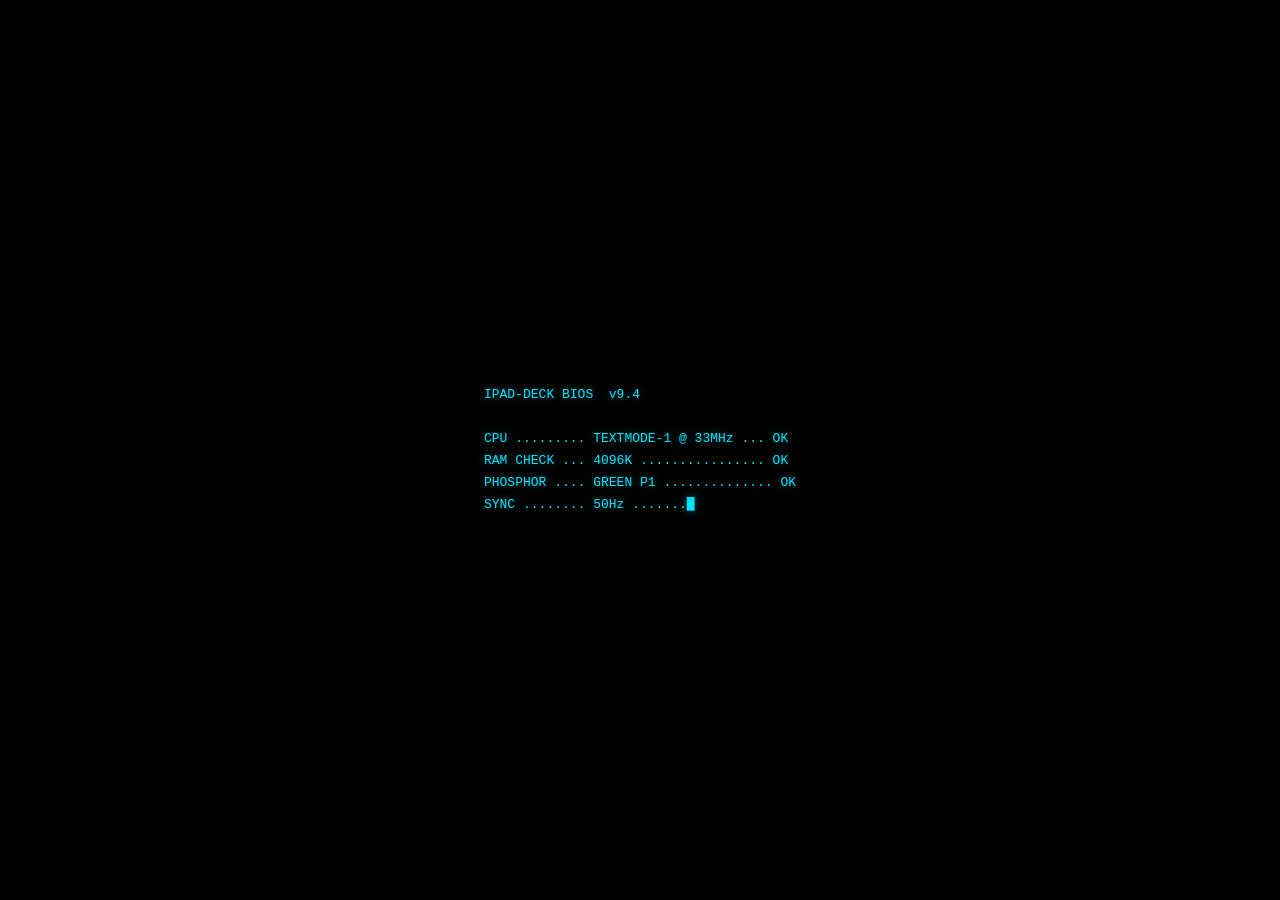
==== commit 8f02eaa9: "Split deck grid into swipeable pages. Co-authored-by: Cursor <cursoragent@cursor.com>" ====
--- a/static/index.html
+++ b/static/index.html
@@ -161,66 +161,73 @@
         </div>
       </div>
 
-      <div class="grid">
-        <div class="vol-card deck-only">
-          <div class="vol-top">
-            <div class="vol-title">AUDIO BUS</div>
-            <div class="vol-value" id="volValue">50%</div>
-          </div>
-          <div class="vol-presets">
-            <button type="button" class="vol-preset" data-action="mute">Mute</button>
-            <button type="button" class="vol-preset" data-vol="15">15%</button>
-            <button type="button" class="vol-preset" data-vol="30">30%</button>
-            <button type="button" class="vol-preset" data-vol="50">50%</button>
-            <button type="button" class="vol-preset" data-vol="75">75%</button>
-            <button type="button" class="vol-preset" data-vol="100">100%</button>
-          </div>
-          <div class="scene-row" id="sceneRow">
-            <button type="button" class="scene-btn" id="sceneHp" data-scene="headphones">HP<span class="sub" id="sceneHpSub">—</span></button>
-            <button type="button" class="scene-btn" id="sceneSp" data-scene="bluetooth">BT<span class="sub" id="sceneSpSub">offline</span></button>
-          </div>
-          <div class="app-mixer-row" id="appMixerRow">
-            <button type="button" class="app-mix-btn off" id="mixDiscord" data-app="discord">
-              <span class="k">DISCORD</span><span class="v" id="mixDiscordVal">—</span>
-            </button>
-            <button type="button" class="app-mix-btn off" id="mixBrowser" data-app="browser">
-              <span class="k">BROWSER</span><span class="v" id="mixBrowserVal">—</span>
-            </button>
-            <button type="button" class="app-mix-btn off" id="mixMusic" data-app="music">
-              <span class="k">MUSIC</span><span class="v" id="mixMusicVal">—</span>
-            </button>
-            <button type="button" class="app-mix-btn clutch" id="mixClutch" data-action="clutch_duck">
-              <span class="k">CLUTCH</span><span class="v" id="mixClutchVal">20% BG</span>
-            </button>
-          </div>
-        </div>
-
-        <div class="section deck-only">LAUNCH</div>
-        <div class="row deck-only">
-          <button class="pad leaf" data-action="telegram"><span class="ico ico-tg"></span><span class="lbl">Telegram</span></button>
-          <button class="pad leaf" data-action="discord"><span class="ico ico-dc"></span><span class="lbl">Discord</span></button>
-          <button class="pad lantern" data-action="chrome"><span class="ico ico-ch"></span><span class="lbl">Chrome</span></button>
-        </div>
-        <div class="row deck-only">
-          <button class="pad lantern" data-action="steam"><span class="ico ico-st"></span><span class="lbl">Steam</span></button>
-          <button class="pad leaf" data-action="faceit"><span class="ico ico-fc"></span><span class="lbl">FACEIT</span></button>
-          <button class="pad lantern" data-action="faceit_stack"><span class="ico ico-fs"></span><span class="lbl">FACEIT+</span></button>
-        </div>
-        <div class="row deck-only">
-          <button class="pad leaf" data-action="cs2"><span class="ico ico-cs"></span><span class="lbl">CS2</span></button>
-          <button class="pad lantern" data-action="pubg"><span class="ico ico-pg"></span><span class="lbl">PUBG</span></button>
-        </div>
-
-        <div class="section deck-only">OPS</div>
-        <div class="row deck-only">
-          <button class="pad lantern" data-action="cursor"><span class="ico ico-cu"></span><span class="lbl">Cursor</span></button>
-          <button class="pad warn" data-action="lock"><span class="ico ico-lk"></span><span class="lbl">Lock PC</span></button>
-        </div>
-        <div class="row deck-only">
-          <button class="pad leaf" data-macro="flush_dns"><span class="ico ico-cu"></span><span class="lbl">Flush DNS</span></button>
-          <button class="pad leaf" data-macro="recycle_empty"><span class="ico ico-cu"></span><span class="lbl">Recycle</span></button>
-          <button class="pad warn" data-macro="sleep_pc"><span class="ico ico-lk"></span><span class="lbl">Sleep PC</span></button>
-        </div>
+      <div class="grid deck-pages" id="deckPages">
+        <div class="deck-page on" data-page="0">
+          <div class="vol-card deck-only">
+            <div class="vol-top">
+              <div class="vol-title">AUDIO BUS</div>
+              <div class="vol-value" id="volValue">50%</div>
+            </div>
+            <div class="vol-presets">
+              <button type="button" class="vol-preset" data-action="mute">Mute</button>
+              <button type="button" class="vol-preset" data-vol="15">15%</button>
+              <button type="button" class="vol-preset" data-vol="30">30%</button>
+              <button type="button" class="vol-preset" data-vol="50">50%</button>
+              <button type="button" class="vol-preset" data-vol="75">75%</button>
+              <button type="button" class="vol-preset" data-vol="100">100%</button>
+            </div>
+            <div class="scene-row" id="sceneRow">
+              <button type="button" class="scene-btn" id="sceneHp" data-scene="headphones">HP<span class="sub" id="sceneHpSub">—</span></button>
+              <button type="button" class="scene-btn" id="sceneSp" data-scene="bluetooth">BT<span class="sub" id="sceneSpSub">offline</span></button>
+            </div>
+            <div class="app-mixer-row" id="appMixerRow">
+              <button type="button" class="app-mix-btn off" id="mixDiscord" data-app="discord">
+                <span class="k">DISCORD</span><span class="v" id="mixDiscordVal">—</span>
+              </button>
+              <button type="button" class="app-mix-btn off" id="mixBrowser" data-app="browser">
+                <span class="k">BROWSER</span><span class="v" id="mixBrowserVal">—</span>
+              </button>
+              <button type="button" class="app-mix-btn off" id="mixMusic" data-app="music">
+                <span class="k">MUSIC</span><span class="v" id="mixMusicVal">—</span>
+              </button>
+              <button type="button" class="app-mix-btn clutch" id="mixClutch" data-action="clutch_duck">
+                <span class="k">CLUTCH</span><span class="v" id="mixClutchVal">20% BG</span>
+              </button>
+            </div>
+          </div>
+        </div>
+
+        <div class="deck-page" data-page="1">
+          <div class="section deck-only">LAUNCH</div>
+          <div class="row deck-only">
+            <button class="pad leaf" data-action="telegram"><span class="ico ico-tg"></span><span class="lbl">Telegram</span></button>
+            <button class="pad leaf" data-action="discord"><span class="ico ico-dc"></span><span class="lbl">Discord</span></button>
+            <button class="pad lantern" data-action="chrome"><span class="ico ico-ch"></span><span class="lbl">Chrome</span></button>
+          </div>
+          <div class="row deck-only">
+            <button class="pad lantern" data-action="steam"><span class="ico ico-st"></span><span class="lbl">Steam</span></button>
+            <button class="pad leaf" data-action="faceit"><span class="ico ico-fc"></span><span class="lbl">FACEIT</span></button>
+            <button class="pad lantern" data-action="faceit_stack"><span class="ico ico-fs"></span><span class="lbl">FACEIT+</span></button>
+          </div>
+          <div class="row deck-only">
+            <button class="pad leaf" data-action="cs2"><span class="ico ico-cs"></span><span class="lbl">CS2</span></button>
+            <button class="pad lantern" data-action="pubg"><span class="ico ico-pg"></span><span class="lbl">PUBG</span></button>
+          </div>
+        </div>
+
+        <div class="deck-page" data-page="2">
+          <div class="section deck-only">OPS</div>
+          <div class="row deck-only">
+            <button class="pad lantern" data-action="cursor"><span class="ico ico-cu"></span><span class="lbl">Cursor</span></button>
+            <button class="pad warn" data-action="lock"><span class="ico ico-lk"></span><span class="lbl">Lock PC</span></button>
+          </div>
+          <div class="row deck-only">
+            <button class="pad leaf" data-macro="flush_dns"><span class="ico ico-cu"></span><span class="lbl">Flush DNS</span></button>
+            <button class="pad leaf" data-macro="recycle_empty"><span class="ico ico-cu"></span><span class="lbl">Recycle</span></button>
+            <button class="pad warn" data-macro="sleep_pc"><span class="ico ico-lk"></span><span class="lbl">Sleep PC</span></button>
+          </div>
+        </div>
+        <div class="deck-dots deck-only" id="deckDots"></div>
       </div>
 
     </div>
--- a/static/deck.css
+++ b/static/deck.css
@@ -1238,3 +1238,18 @@
 }
 .fx-pills { margin: 8px 0 10px; }
 .fx-pills .drawer-btn { width: 100%; margin: 0 0 6px; }
+
+.deck-page { display: none; }
+.deck-page.on { display: block; }
+.deck-dots {
+  display: -webkit-box; display: -webkit-flex; display: flex;
+  -webkit-box-pack: center; -webkit-justify-content: center; justify-content: center;
+  padding: 10px 0 4px;
+}
+.deck-dot {
+  width: 8px; height: 8px; margin: 0 4px; padding: 0;
+  border: 1px solid var(--dim); background: transparent;
+  border-radius: 0;
+}
+.deck-dot.on { background: var(--accent); border-color: var(--accent); }
+body.mode-solo .deck-dots { display: none; }
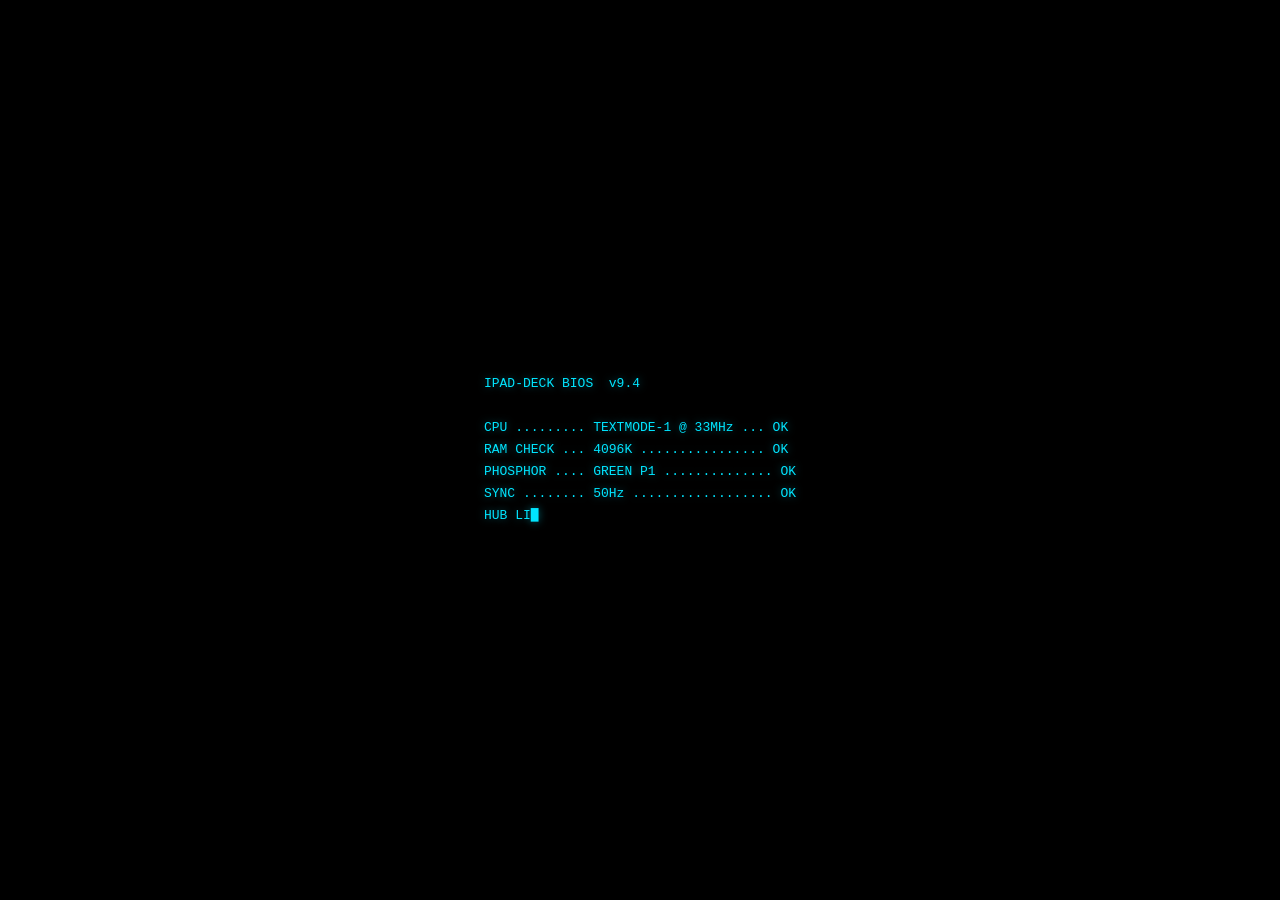
==== commit fe01a243: "Add GLASS theme: frosted glass, sunset storm (by refs). Co-authored-by: Cursor <cursoragent@cursor.c" ====
--- a/static/index.html
+++ b/static/index.html
@@ -5,15 +5,16 @@
   <meta name="viewport" content="width=device-width, initial-scale=1, maximum-scale=1, user-scalable=no, viewport-fit=cover" />
   <meta name="apple-mobile-web-app-capable" content="yes" />
   <meta name="apple-mobile-web-app-status-bar-style" content="black-translucent" />
-  <meta name="apple-mobile-web-app-title" content="Qwiqly Deck v94" />
+  <meta name="apple-mobile-web-app-title" content="Qwiqly Deck v95" />
   <meta name="mobile-web-app-capable" content="yes" />
   <meta http-equiv="Cache-Control" content="no-store, no-cache, must-revalidate" />
   <meta http-equiv="Pragma" content="no-cache" />
-  <title>Qwiqly Deck v94</title>
-  <link rel="stylesheet" href="deck.css?v=94" />
+  <title>Qwiqly Deck v95</title>
+  <link rel="stylesheet" href="deck.css?v=95" />
 
 </head>
 <body class="theme-C mode-solo">
+  <div id="glassBg" aria-hidden="true"></div>
   <div id="boot" aria-hidden="true"><pre id="bootLog"></pre></div>
   <div id="app">
     <div id="deckStack">
@@ -24,7 +25,7 @@
           <span class="brand solo-only">NIGHTWIRE</span>
           <span class="hub-stats" id="hubStats">—</span>
           <span class="hub-net" id="hubNet"></span>
-          <span class="ver">v94</span>
+          <span class="ver">v95</span>
         </div>
         <div class="hero-mark deck-only" aria-hidden="true">QWIQLY</div>
         <div class="hero-sub deck-only" aria-hidden="true">DECK</div>
@@ -265,6 +266,7 @@
         <button type="button" class="theme-pill" data-theme="C">CRT</button>
         <button type="button" class="theme-pill" data-theme="D">AMBER</button>
         <button type="button" class="theme-pill" data-theme="E">CASIO</button>
+        <button type="button" class="theme-pill" data-theme="F">GLASS</button>
       </div>
       <div class="fx-pills">
         <button type="button" class="drawer-btn" id="crtFxBtn">CRT FX: off</button>
@@ -311,13 +313,13 @@
     <br><b>Поделиться → На экран «Домой»</b>
     <br>открой ярлык — без строки Safari.
     <br><br>Важно: добавляй URL с версией:
-    <br><b id="tipUrl">http://192.168.0.247:8787/?v=94</b>
+    <br><b id="tipUrl">http://192.168.0.247:8787/?v=95</b>
     <br>(старый ярлык без ?v= кэширует старый UI)
     <br><br>Для старта без ПК — GitHub Pages URL из README.
     <button type="button" id="tipOk">Понятно</button>
   </div>
 
-  <script src="gadget-core.js?v=94"></script>
-  <script src="deck-app.js?v=94"></script>
+  <script src="gadget-core.js?v=95"></script>
+  <script src="deck-app.js?v=95"></script>
 </body>
 </html>
--- a/static/deck.css
+++ b/static/deck.css
@@ -1253,3 +1253,211 @@
 }
 .deck-dot.on { background: var(--accent); border-color: var(--accent); }
 body.mode-solo .deck-dots { display: none; }
+
+
+/* ══ THEME F · GLASS — frosted glass / sunset storm ══ */
+body.theme-F {
+  --bg: #17191d;
+  --panel: rgba(255, 255, 255, 0.07);
+  --ink: #ffffff;
+  --dim: rgba(255, 255, 255, 0.55);
+  --line: rgba(255, 255, 255, 0.20);
+  --accent: #56c8dc;
+  --hot: #e89a5a;
+  --warn: #e8755a;
+  --glow: rgba(86, 200, 220, 0.30);
+  font-family: -apple-system, "SF Pro Text", "Helvetica Neue", "Segoe UI", Arial, sans-serif;
+  font-weight: 400;
+  letter-spacing: 0;
+  color: #ffffff;
+  background: #17191d;
+}
+body.theme-F .menu-chip, body.theme-F .media-btn, body.theme-F .side-brand,
+body.theme-F .solo-clock, body.theme-F .vol-value, body.theme-F .theme-pill.on,
+body.theme-F .radio-chip.on, body.theme-F .mode-pill.on, body.theme-F .drawer-title,
+body.theme-F .crt-titlebar, body.theme-F .toast { color: #56c8dc; border-color: rgba(255,255,255,.20); }
+
+#glassBg { position: fixed; top: 0; right: 0; bottom: 0; left: 0; z-index: -1; display: none; }
+body.theme-F #glassBg {
+  display: block;
+  background:
+    radial-gradient(115% 85% at 86% 98%,
+      rgba(224, 160, 96, 0.40) 0%, rgba(198, 128, 80, 0.16) 30%, rgba(0, 0, 0, 0) 60%),
+    radial-gradient(95% 75% at 4% 2%,
+      rgba(86, 200, 220, 0.13) 0%, rgba(0, 0, 0, 0) 55%),
+    linear-gradient(158deg,
+      #17191d 0%, #1c1e23 36%, #26221e 56%, #342820 78%, #221d18 100%);
+}
+body.theme-F #app { background: transparent; }
+body.theme-F #app:after { opacity: .18; }
+
+@supports ((-webkit-backdrop-filter: blur(2px)) or (backdrop-filter: blur(2px))) {
+  body.theme-F .vol-card,
+  body.theme-F #tip,
+  body.theme-F #toast,
+  body.theme-F .drawer-panel {
+    -webkit-backdrop-filter: blur(26px) saturate(140%);
+    backdrop-filter: blur(26px) saturate(140%);
+  }
+}
+
+body.theme-F .vol-card,
+body.theme-F .crt-frame,
+body.theme-F .solo-panel,
+body.theme-F .drawer-panel,
+body.theme-F #tip {
+  background: rgba(255, 255, 255, 0.07);
+  border-color: rgba(255, 255, 255, 0.20);
+  border-radius: 22px;
+  box-shadow: 0 10px 30px rgba(0, 0, 0, 0.28);
+}
+body.theme-F .vol-card,
+body.theme-F .app-mix-btn,
+body.theme-F .pad,
+body.theme-F #tip { border-radius: 22px; }
+body.theme-F .vol-preset,
+body.theme-F .media-btn,
+body.theme-F .drawer-btn,
+body.theme-F .theme-pill,
+body.theme-F .mode-pill,
+body.theme-F .fs-btn,
+body.theme-F .solo-toggle,
+body.theme-F .scene-btn,
+body.theme-F .scene-pill,
+body.theme-F .radio-chip { border-radius: 999px; }
+
+body.theme-F .vol-preset,
+body.theme-F .media-btn,
+body.theme-F .drawer-btn,
+body.theme-F .solo-toggle,
+body.theme-F .pad,
+body.theme-F .app-mix-btn,
+body.theme-F .scene-btn,
+body.theme-F .scene-pill,
+body.theme-F .radio-chip,
+body.theme-F .menu-chip,
+body.theme-F .media-center,
+body.theme-F #living .lv-weather,
+body.theme-F #living .lv-alert,
+body.theme-F #living .lv-power,
+body.theme-F #living .lv-power .pw-face,
+body.theme-F #ticker,
+body.theme-F .radio-dock,
+body.theme-F .hub-field,
+body.theme-F .solo-markets .mkt {
+  background: rgba(22, 24, 28, 0.45);
+  border: 1px solid rgba(255, 255, 255, 0.16);
+  color: #ffffff;
+  text-shadow: none;
+  box-shadow: none;
+}
+
+body.theme-F .theme-pill.on,
+body.theme-F .mode-pill.on,
+body.theme-F .solo-toggle.on,
+body.theme-F .radio-chip.on,
+body.theme-F .vol-preset.on,
+body.theme-F .scene-btn.on,
+body.theme-F .scene-pill.on,
+body.theme-F .app-mix-btn.on {
+  background: rgba(255, 255, 255, 0.16);
+  border-color: rgba(255, 255, 255, 0.35);
+  color: #ffffff;
+  text-shadow: none;
+}
+
+body.theme-F .section {
+  text-transform: none;
+  letter-spacing: 0.4px;
+  font-size: 12px;
+  font-weight: 500;
+  color: rgba(255, 255, 255, 0.65);
+  border-bottom: 1px solid rgba(255, 255, 255, 0.25);
+  padding-bottom: 6px;
+}
+body.theme-F .section:before { content: none; }
+
+body.theme-F .vol-title,
+body.theme-F .app-mix-btn .k,
+body.theme-F #living .lv-k,
+body.theme-F #idleHud .k {
+  text-transform: none;
+  letter-spacing: 0.3px;
+  font-size: 11px;
+  font-weight: 500;
+  color: rgba(255, 255, 255, 0.6);
+}
+
+body.theme-F .solo-clock {
+  font-weight: 200;
+  font-size: 92px;
+  letter-spacing: -0.03em;
+  text-shadow: none;
+  color: #ffffff;
+}
+body.theme-F .solo-title { font-weight: 500; text-transform: none; color: rgba(255,255,255,.75); }
+body.theme-F .vol-value { font-weight: 200; font-size: 34px; color: #ffffff; text-shadow: none; }
+body.theme-F .solo-markets .mv { font-weight: 300; color: #56c8dc; }
+body.theme-F .hero-mark { color: #ffffff; text-shadow: none; font-weight: 200; }
+body.theme-F .crt-titlebar { color: #56c8dc; text-shadow: none; }
+body.theme-F .crt-titlebar .hub-stats { color: rgba(255,255,255,.55); }
+body.theme-F .hub-net { color: rgba(255,255,255,.45); }
+
+body.theme-F #toast {
+  border-radius: 999px;
+  background: rgba(22, 24, 28, 0.70);
+  border: 1px solid rgba(255, 255, 255, 0.20);
+  color: #ffffff;
+  box-shadow: 0 10px 30px rgba(0, 0, 0, 0.40);
+}
+body.theme-F #ticker { color: rgba(255, 255, 255, 0.55); background: rgba(22,24,28,.35); }
+
+body.theme-F #idle { background: #17191d; }
+body.theme-F #idle:after { display: none; }
+body.theme-F #idleFrameBox {
+  border-radius: 28px;
+  border: 1px solid rgba(255, 255, 255, 0.20);
+  overflow: hidden;
+  background: rgba(22,24,28,.55);
+  box-shadow: 0 16px 40px rgba(0,0,0,.45);
+}
+body.theme-F #idlePic {
+  -webkit-filter: none;
+  filter: none;
+  background: #111;
+}
+body.theme-F #idleHud .card {
+  background: rgba(22, 24, 28, 0.55);
+  border: 1px solid rgba(255,255,255,.18);
+  border-radius: 16px;
+  color: #fff;
+  box-shadow: none;
+}
+body.theme-F #idleHud .v { color: #56c8dc; text-shadow: none; }
+body.theme-F #idleTicker {
+  background: rgba(22,24,28,.75);
+  border-top: 1px solid rgba(255,255,255,.16);
+  color: rgba(255,255,255,.7);
+  text-shadow: none;
+}
+body.theme-F #living .lv-power.soon {
+  background: rgba(232,154,90,.18);
+  border-color: #e89a5a;
+  color: #e89a5a;
+  box-shadow: none;
+}
+body.theme-F #living .lv-alert.on,
+body.theme-F #living .lv-power.off,
+body.theme-F #living .lv-power.emergency {
+  background: rgba(232,117,90,.18);
+  border-color: #e8755a;
+  color: #e8755a;
+}
+body.theme-F button.pad .ico {
+  -webkit-filter: brightness(1.2) contrast(1.05);
+  filter: brightness(1.2) contrast(1.05);
+}
+body.theme-F .deck-dot.on { background: #56c8dc; border-color: #56c8dc; }
+body.theme-F #tip button {
+  background: #ffffff; color: #1e1b18; border-radius: 999px;
+}
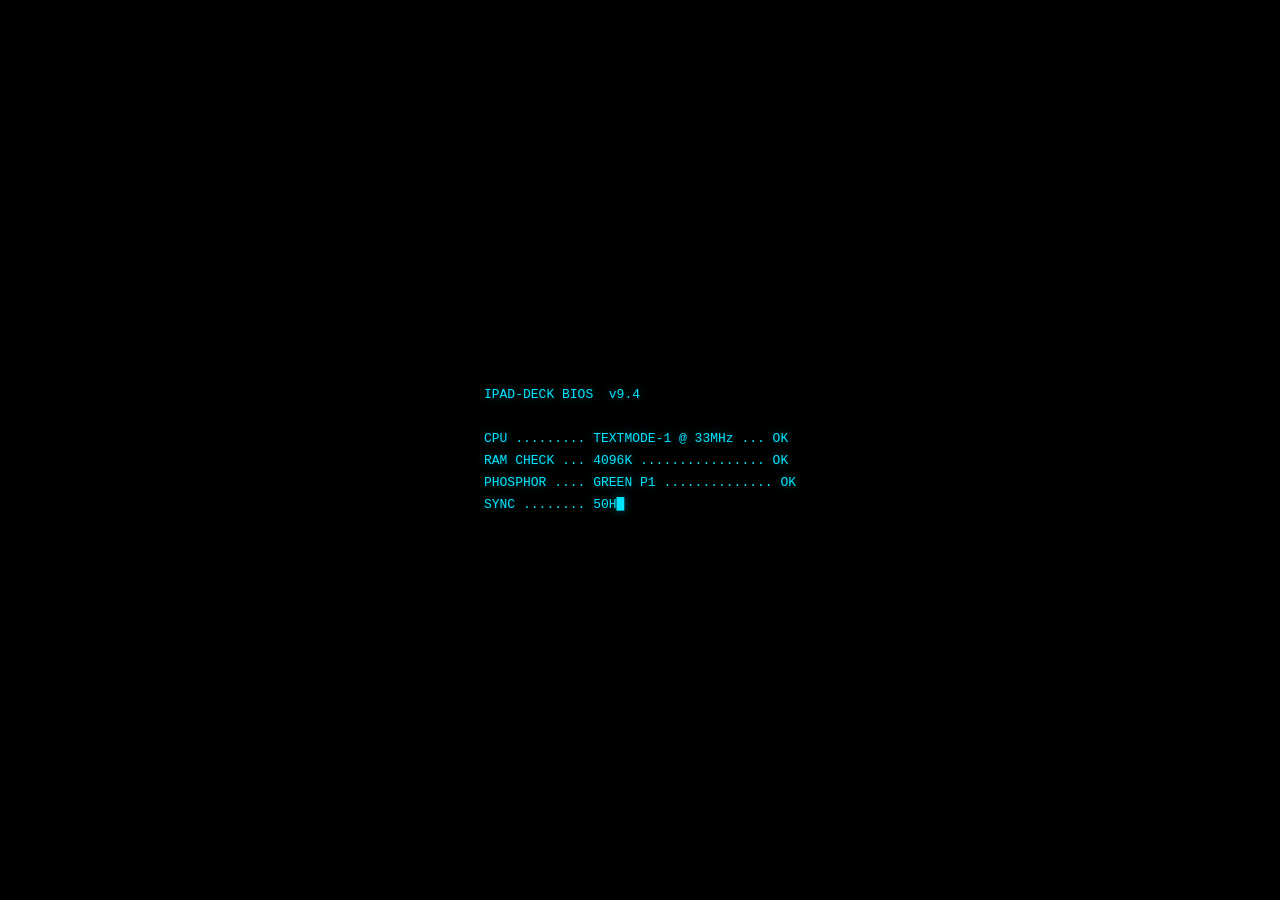
==== commit d3bd2fe8: "WIP theme tweaks (backup before v100 rewrite)" ====
--- a/static/index.html
+++ b/static/index.html
@@ -5,12 +5,12 @@
   <meta name="viewport" content="width=device-width, initial-scale=1, maximum-scale=1, user-scalable=no, viewport-fit=cover" />
   <meta name="apple-mobile-web-app-capable" content="yes" />
   <meta name="apple-mobile-web-app-status-bar-style" content="black-translucent" />
-  <meta name="apple-mobile-web-app-title" content="Qwiqly Deck v95" />
+  <meta name="apple-mobile-web-app-title" content="Qwiqly Deck v98" />
   <meta name="mobile-web-app-capable" content="yes" />
   <meta http-equiv="Cache-Control" content="no-store, no-cache, must-revalidate" />
   <meta http-equiv="Pragma" content="no-cache" />
-  <title>Qwiqly Deck v95</title>
-  <link rel="stylesheet" href="deck.css?v=95" />
+  <title>Qwiqly Deck v98</title>
+  <link rel="stylesheet" href="deck.css?v=98" />
 
 </head>
 <body class="theme-C mode-solo">
@@ -25,7 +25,7 @@
           <span class="brand solo-only">NIGHTWIRE</span>
           <span class="hub-stats" id="hubStats">—</span>
           <span class="hub-net" id="hubNet"></span>
-          <span class="ver">v95</span>
+          <span class="ver">v98</span>
         </div>
         <div class="hero-mark deck-only" aria-hidden="true">QWIQLY</div>
         <div class="hero-sub deck-only" aria-hidden="true">DECK</div>
@@ -313,13 +313,13 @@
     <br><b>Поделиться → На экран «Домой»</b>
     <br>открой ярлык — без строки Safari.
     <br><br>Важно: добавляй URL с версией:
-    <br><b id="tipUrl">http://192.168.0.247:8787/?v=95</b>
+    <br><b id="tipUrl">http://192.168.0.247:8787/?v=98</b>
     <br>(старый ярлык без ?v= кэширует старый UI)
     <br><br>Для старта без ПК — GitHub Pages URL из README.
     <button type="button" id="tipOk">Понятно</button>
   </div>
 
-  <script src="gadget-core.js?v=95"></script>
-  <script src="deck-app.js?v=95"></script>
+  <script src="gadget-core.js?v=98"></script>
+  <script src="deck-app.js?v=98"></script>
 </body>
 </html>
--- a/static/deck.css
+++ b/static/deck.css
@@ -1241,75 +1241,193 @@
 
 .deck-page { display: none; }
 .deck-page.on { display: block; }
+
+/* Soft page dock — all themes (icons centered per slot) */
 .deck-dots {
-  display: -webkit-box; display: -webkit-flex; display: flex;
-  -webkit-box-pack: center; -webkit-justify-content: center; justify-content: center;
-  padding: 10px 0 4px;
+  display: block;
+  padding: 14px 0 10px;
+  position: relative;
+  z-index: 3;
+}
+.deck-dock-inner {
+  display: -webkit-box; display: -webkit-flex; display: flex;
+  -webkit-box-orient: horizontal; -webkit-flex-direction: row; flex-direction: row;
+  -webkit-box-align: stretch; -webkit-align-items: stretch; align-items: stretch;
+  position: relative;
+  width: -webkit-calc(100% - 28px);
+  width: calc(100% - 28px);
+  max-width: 340px;
+  margin: 0 auto;
+  padding: 7px;
+  border-radius: 999px;
+  background: var(--panel);
+  border: 1px solid var(--line);
+  box-shadow: inset 0 1px 0 rgba(255,255,255,.12), 0 8px 18px rgba(0,0,0,.28);
+  -webkit-box-sizing: border-box; box-sizing: border-box;
+}
+.deck-dock-pill {
+  display: block;
+  position: absolute;
+  top: 7px; left: 7px; bottom: 7px;
+  width: -webkit-calc((100% - 14px) / 3);
+  width: calc((100% - 14px) / 3);
+  border-radius: 999px;
+  background: rgba(0, 0, 0, 0.38);
+  border: 1px solid rgba(255, 255, 255, 0.08);
+  -webkit-transition: -webkit-transform .22s ease-out;
+  transition: transform .22s ease-out;
+  pointer-events: none;
+  z-index: 0;
+}
+#deckDots[data-active="1"] .deck-dock-pill {
+  -webkit-transform: translateX(100%);
+  transform: translateX(100%);
+}
+#deckDots[data-active="2"] .deck-dock-pill {
+  -webkit-transform: translateX(200%);
+  transform: translateX(200%);
 }
 .deck-dot {
-  width: 8px; height: 8px; margin: 0 4px; padding: 0;
-  border: 1px solid var(--dim); background: transparent;
-  border-radius: 0;
-}
-.deck-dot.on { background: var(--accent); border-color: var(--accent); }
+  position: relative;
+  z-index: 1;
+  -webkit-box-flex: 1; -webkit-flex: 1 1 0%; flex: 1 1 0%;
+  width: 0; /* equal slots in old flex */
+  height: 44px;
+  margin: 0; padding: 0;
+  border: none;
+  background: transparent;
+  border-radius: 999px;
+  color: var(--dim);
+  overflow: visible;
+  line-height: 0;
+  -webkit-tap-highlight-color: transparent;
+}
+.deck-dot .dd-ico {
+  display: block;
+  position: absolute;
+  left: 50%;
+  top: 50%;
+  width: 20px;
+  height: 20px;
+  margin: -10px 0 0 -10px;
+  pointer-events: none;
+}
+.deck-dot.on {
+  background: transparent;
+  border: none;
+  color: var(--ink);
+}
+.deck-dot:active { opacity: 0.85; }
 body.mode-solo .deck-dots { display: none; }
 
-
-/* ══ THEME F · GLASS — frosted glass / sunset storm ══ */
+/* Dock tint per theme */
+body.theme-B .deck-dock-inner {
+  background: rgba(4, 18, 8, 0.92);
+  border-color: #163a24;
+  box-shadow: inset 0 0 12px rgba(57,255,20,.08), 0 8px 18px rgba(0,0,0,.4);
+}
+body.theme-B .deck-dock-pill { background: rgba(0, 40, 12, 0.7); border-color: #1a4a28; }
+body.theme-B .deck-dot.on { color: #39ff14; }
+
+body.theme-C .deck-dock-inner {
+  background: rgba(4, 10, 20, 0.92);
+  border-color: #203048;
+  box-shadow: inset 0 0 12px rgba(0,229,255,.08), 0 8px 18px rgba(0,0,0,.4);
+}
+body.theme-C .deck-dock-pill { background: rgba(0, 24, 40, 0.7); border-color: #284060; }
+body.theme-C .deck-dot.on { color: #00e5ff; }
+
+body.theme-D .deck-dock-inner {
+  background: rgba(12, 8, 4, 0.92);
+  border-color: #3a2e18;
+  box-shadow: inset 0 0 12px rgba(255,176,0,.08), 0 8px 18px rgba(0,0,0,.4);
+}
+body.theme-D .deck-dock-pill { background: rgba(40, 24, 0, 0.7); border-color: #4a3818; }
+body.theme-D .deck-dot.on { color: #ffb000; }
+
+body.theme-E .deck-dock-inner {
+  background: #96a688;
+  border: 2px solid #1f261c;
+  box-shadow: 2px 2px 0 rgba(12,16,12,.28), inset 0 1px 0 rgba(255,255,255,.2);
+}
+body.theme-E .deck-dock-pill {
+  background: #7e8e70;
+  border: 1px solid #1f261c;
+  box-shadow: inset 0 1px 0 rgba(255,255,255,.15);
+}
+body.theme-E .deck-dot { color: #2e382c; }
+body.theme-E .deck-dot.on { color: #050805; }
+
+body.theme-F .deck-dock-inner {
+  background: rgba(32, 34, 40, 0.92);
+  border-color: rgba(255, 255, 255, 0.22);
+  box-shadow: inset 0 1px 0 rgba(255,255,255,.22), 0 8px 20px rgba(0,0,0,.32);
+}
+body.theme-F .deck-dock-pill {
+  background: rgba(8, 10, 14, 0.55);
+  border-color: rgba(255, 255, 255, 0.10);
+}
+body.theme-F .deck-dot { color: rgba(255, 255, 255, 0.48); }
+body.theme-F .deck-dot.on { color: #ffffff; }
+
+
+/* ══ THEME F · GLASS — frosted glass / sunset storm (1:1 pass) ══ */
 body.theme-F {
-  --bg: #17191d;
-  --panel: rgba(255, 255, 255, 0.07);
+  --bg: #12141a;
+  --panel: rgba(255, 255, 255, 0.08);
   --ink: #ffffff;
-  --dim: rgba(255, 255, 255, 0.55);
-  --line: rgba(255, 255, 255, 0.20);
-  --accent: #56c8dc;
-  --hot: #e89a5a;
-  --warn: #e8755a;
-  --glow: rgba(86, 200, 220, 0.30);
+  --dim: rgba(255, 255, 255, 0.58);
+  --line: rgba(255, 255, 255, 0.22);
+  --accent: #5fd4e6;
+  --hot: #f0a45c;
+  --warn: #ef7a5c;
+  --glow: rgba(95, 212, 230, 0.38);
   font-family: -apple-system, "SF Pro Text", "Helvetica Neue", "Segoe UI", Arial, sans-serif;
   font-weight: 400;
   letter-spacing: 0;
   color: #ffffff;
-  background: #17191d;
+  background: #12141a;
 }
 body.theme-F .menu-chip, body.theme-F .media-btn, body.theme-F .side-brand,
 body.theme-F .solo-clock, body.theme-F .vol-value, body.theme-F .theme-pill.on,
 body.theme-F .radio-chip.on, body.theme-F .mode-pill.on, body.theme-F .drawer-title,
-body.theme-F .crt-titlebar, body.theme-F .toast { color: #56c8dc; border-color: rgba(255,255,255,.20); }
-
-#glassBg { position: fixed; top: 0; right: 0; bottom: 0; left: 0; z-index: -1; display: none; }
+body.theme-F .crt-titlebar, body.theme-F .toast { color: #5fd4e6; border-color: rgba(255,255,255,.22); }
+
+#glassBg {
+  position: fixed; top: 0; right: 0; bottom: 0; left: 0; z-index: -1; display: none;
+  overflow: hidden; pointer-events: none;
+}
+/* Static gradients only — no live blur/orbs (old iPad GPU dies on those) */
 body.theme-F #glassBg {
   display: block;
   background:
-    radial-gradient(115% 85% at 86% 98%,
-      rgba(224, 160, 96, 0.40) 0%, rgba(198, 128, 80, 0.16) 30%, rgba(0, 0, 0, 0) 60%),
-    radial-gradient(95% 75% at 4% 2%,
-      rgba(86, 200, 220, 0.13) 0%, rgba(0, 0, 0, 0) 55%),
-    linear-gradient(158deg,
-      #17191d 0%, #1c1e23 36%, #26221e 56%, #342820 78%, #221d18 100%);
-}
+    radial-gradient(120% 90% at 88% 100%,
+      rgba(240, 164, 92, 0.50) 0%, rgba(198, 110, 64, 0.18) 28%, rgba(0, 0, 0, 0) 62%),
+    radial-gradient(90% 70% at 8% 0%,
+      rgba(95, 212, 230, 0.16) 0%, rgba(0, 0, 0, 0) 52%),
+    linear-gradient(162deg,
+      #101218 0%, #171a22 34%, #242018 54%, #3a2a1c 78%, #1a1612 100%);
+}
+body.theme-F #glassBg:before,
+body.theme-F #glassBg:after { display: none; content: none; }
+
 body.theme-F #app { background: transparent; }
-body.theme-F #app:after { opacity: .18; }
-
-@supports ((-webkit-backdrop-filter: blur(2px)) or (backdrop-filter: blur(2px))) {
-  body.theme-F .vol-card,
-  body.theme-F #tip,
-  body.theme-F #toast,
-  body.theme-F .drawer-panel {
-    -webkit-backdrop-filter: blur(26px) saturate(140%);
-    backdrop-filter: blur(26px) saturate(140%);
-  }
-}
-
+body.theme-F #app:after { opacity: .10; }
+
+/* Fake glass: opaque-ish panels, NO backdrop-filter (kills old Safari) */
 body.theme-F .vol-card,
 body.theme-F .crt-frame,
 body.theme-F .solo-panel,
 body.theme-F .drawer-panel,
 body.theme-F #tip {
-  background: rgba(255, 255, 255, 0.07);
-  border-color: rgba(255, 255, 255, 0.20);
-  border-radius: 22px;
-  box-shadow: 0 10px 30px rgba(0, 0, 0, 0.28);
+  background: rgba(28, 30, 36, 0.82);
+  border: 1px solid rgba(255, 255, 255, 0.18);
+  border-radius: 26px;
+  box-shadow:
+    inset 0 1px 0 rgba(255, 255, 255, 0.22),
+    0 10px 28px rgba(0, 0, 0, 0.32);
+  -webkit-backdrop-filter: none;
+  backdrop-filter: none;
 }
 body.theme-F .vol-card,
 body.theme-F .app-mix-btn,
@@ -1344,12 +1462,15 @@
 body.theme-F #ticker,
 body.theme-F .radio-dock,
 body.theme-F .hub-field,
-body.theme-F .solo-markets .mkt {
-  background: rgba(22, 24, 28, 0.45);
+body.theme-F .solo-markets .mkt,
+body.theme-F .theme-pill,
+body.theme-F .mode-pill,
+body.theme-F .fs-btn {
+  background: rgba(22, 24, 30, 0.78);
   border: 1px solid rgba(255, 255, 255, 0.16);
   color: #ffffff;
   text-shadow: none;
-  box-shadow: none;
+  box-shadow: inset 0 1px 0 rgba(255, 255, 255, 0.08);
 }
 
 body.theme-F .theme-pill.on,
@@ -1360,10 +1481,45 @@
 body.theme-F .scene-btn.on,
 body.theme-F .scene-pill.on,
 body.theme-F .app-mix-btn.on {
-  background: rgba(255, 255, 255, 0.16);
-  border-color: rgba(255, 255, 255, 0.35);
+  background: rgba(255, 255, 255, 0.18);
+  border-color: rgba(255, 255, 255, 0.40);
   color: #ffffff;
   text-shadow: none;
+  box-shadow: inset 0 1px 0 rgba(255, 255, 255, 0.28);
+}
+
+/* Book-style white CTA */
+body.theme-F #tip button,
+body.theme-F #tipOk,
+body.theme-F #cinemaBtn {
+  background: #ffffff !important;
+  color: #1a1714 !important;
+  border: none !important;
+  border-radius: 999px !important;
+  font-weight: 700;
+  box-shadow: 0 10px 28px rgba(0, 0, 0, 0.35);
+}
+body.theme-F #tip button:active,
+body.theme-F #tipOk:active,
+body.theme-F #cinemaBtn:active {
+  opacity: 0.88;
+}
+
+body.theme-F .vol-preset:active,
+body.theme-F .media-btn:active,
+body.theme-F .drawer-btn:active,
+body.theme-F .theme-pill:active,
+body.theme-F .mode-pill:active,
+body.theme-F .scene-btn:active,
+body.theme-F .scene-pill:active,
+body.theme-F .app-mix-btn:active,
+body.theme-F .solo-toggle:active,
+body.theme-F .radio-chip:active,
+body.theme-F .menu-chip:active,
+body.theme-F button.pad:active {
+  background: rgba(255, 255, 255, 0.22);
+  border-color: rgba(255, 255, 255, 0.36);
+  opacity: 0.92;
 }
 
 body.theme-F .section {
@@ -1371,8 +1527,8 @@
   letter-spacing: 0.4px;
   font-size: 12px;
   font-weight: 500;
-  color: rgba(255, 255, 255, 0.65);
-  border-bottom: 1px solid rgba(255, 255, 255, 0.25);
+  color: rgba(255, 255, 255, 0.68);
+  border-bottom: 1px solid rgba(255, 255, 255, 0.22);
   padding-bottom: 6px;
 }
 body.theme-F .section:before { content: none; }
@@ -1385,7 +1541,7 @@
   letter-spacing: 0.3px;
   font-size: 11px;
   font-weight: 500;
-  color: rgba(255, 255, 255, 0.6);
+  color: rgba(255, 255, 255, 0.62);
 }
 
 body.theme-F .solo-clock {
@@ -1395,69 +1551,74 @@
   text-shadow: none;
   color: #ffffff;
 }
-body.theme-F .solo-title { font-weight: 500; text-transform: none; color: rgba(255,255,255,.75); }
-body.theme-F .vol-value { font-weight: 200; font-size: 34px; color: #ffffff; text-shadow: none; }
-body.theme-F .solo-markets .mv { font-weight: 300; color: #56c8dc; }
+body.theme-F .solo-title { font-weight: 500; text-transform: none; color: rgba(255,255,255,.78); }
+body.theme-F .vol-value { font-weight: 200; font-size: 36px; color: #ffffff; text-shadow: none; }
+body.theme-F .solo-markets .mv { font-weight: 300; color: #5fd4e6; }
 body.theme-F .hero-mark { color: #ffffff; text-shadow: none; font-weight: 200; }
-body.theme-F .crt-titlebar { color: #56c8dc; text-shadow: none; }
+body.theme-F .crt-titlebar { color: #5fd4e6; text-shadow: none; }
 body.theme-F .crt-titlebar .hub-stats { color: rgba(255,255,255,.55); }
 body.theme-F .hub-net { color: rgba(255,255,255,.45); }
 
 body.theme-F #toast {
   border-radius: 999px;
-  background: rgba(22, 24, 28, 0.70);
-  border: 1px solid rgba(255, 255, 255, 0.20);
+  background: rgba(18, 20, 26, 0.72);
+  border: 1px solid rgba(255, 255, 255, 0.22);
   color: #ffffff;
-  box-shadow: 0 10px 30px rgba(0, 0, 0, 0.40);
-}
-body.theme-F #ticker { color: rgba(255, 255, 255, 0.55); background: rgba(22,24,28,.35); }
-
-body.theme-F #idle { background: #17191d; }
+  box-shadow:
+    inset 0 1px 0 rgba(255,255,255,.2),
+    0 12px 32px rgba(0, 0, 0, 0.42);
+}
+body.theme-F #ticker { color: rgba(255, 255, 255, 0.55); background: rgba(18,20,26,.38); }
+
+/* Solid screensaver — no see-through glassBg bleed */
+body.theme-F #idle { background: #0a0c10; }
 body.theme-F #idle:after { display: none; }
 body.theme-F #idleFrameBox {
   border-radius: 28px;
-  border: 1px solid rgba(255, 255, 255, 0.20);
+  border: 1px solid rgba(255, 255, 255, 0.22);
   overflow: hidden;
-  background: rgba(22,24,28,.55);
-  box-shadow: 0 16px 40px rgba(0,0,0,.45);
+  background: #0a0c10;
+  box-shadow:
+    inset 0 1px 0 rgba(255,255,255,.18),
+    0 18px 48px rgba(0,0,0,.55);
 }
 body.theme-F #idlePic {
   -webkit-filter: none;
   filter: none;
-  background: #111;
+  opacity: 1;
+  background: #000;
 }
 body.theme-F #idleHud .card {
-  background: rgba(22, 24, 28, 0.55);
-  border: 1px solid rgba(255,255,255,.18);
+  background: rgba(10, 12, 16, 0.94);
+  border: 1px solid rgba(255,255,255,.20);
   border-radius: 16px;
   color: #fff;
-  box-shadow: none;
-}
-body.theme-F #idleHud .v { color: #56c8dc; text-shadow: none; }
+  box-shadow: inset 0 1px 0 rgba(255,255,255,.10);
+}
+body.theme-F #idleHud .v { color: #5fd4e6; text-shadow: none; }
 body.theme-F #idleTicker {
-  background: rgba(22,24,28,.75);
-  border-top: 1px solid rgba(255,255,255,.16);
-  color: rgba(255,255,255,.7);
+  background: rgba(10,12,16,.96);
+  border-top: 1px solid rgba(255,255,255,.18);
+  color: rgba(255,255,255,.78);
   text-shadow: none;
 }
 body.theme-F #living .lv-power.soon {
-  background: rgba(232,154,90,.18);
-  border-color: #e89a5a;
-  color: #e89a5a;
+  background: rgba(240,164,92,.22);
+  border-color: #f0a45c;
+  color: #f0a45c;
   box-shadow: none;
 }
 body.theme-F #living .lv-alert.on,
 body.theme-F #living .lv-power.off,
 body.theme-F #living .lv-power.emergency {
-  background: rgba(232,117,90,.18);
-  border-color: #e8755a;
-  color: #e8755a;
+  background: rgba(239,122,92,.22);
+  border-color: #ef7a5c;
+  color: #ef7a5c;
+  box-shadow: none;
 }
 body.theme-F button.pad .ico {
-  -webkit-filter: brightness(1.2) contrast(1.05);
-  filter: brightness(1.2) contrast(1.05);
-}
-body.theme-F .deck-dot.on { background: #56c8dc; border-color: #56c8dc; }
-body.theme-F #tip button {
-  background: #ffffff; color: #1e1b18; border-radius: 999px;
-}
+  -webkit-filter: brightness(1.25) contrast(1.05);
+  filter: brightness(1.25) contrast(1.05);
+}
+
+/* no page enter animation — old iPad */
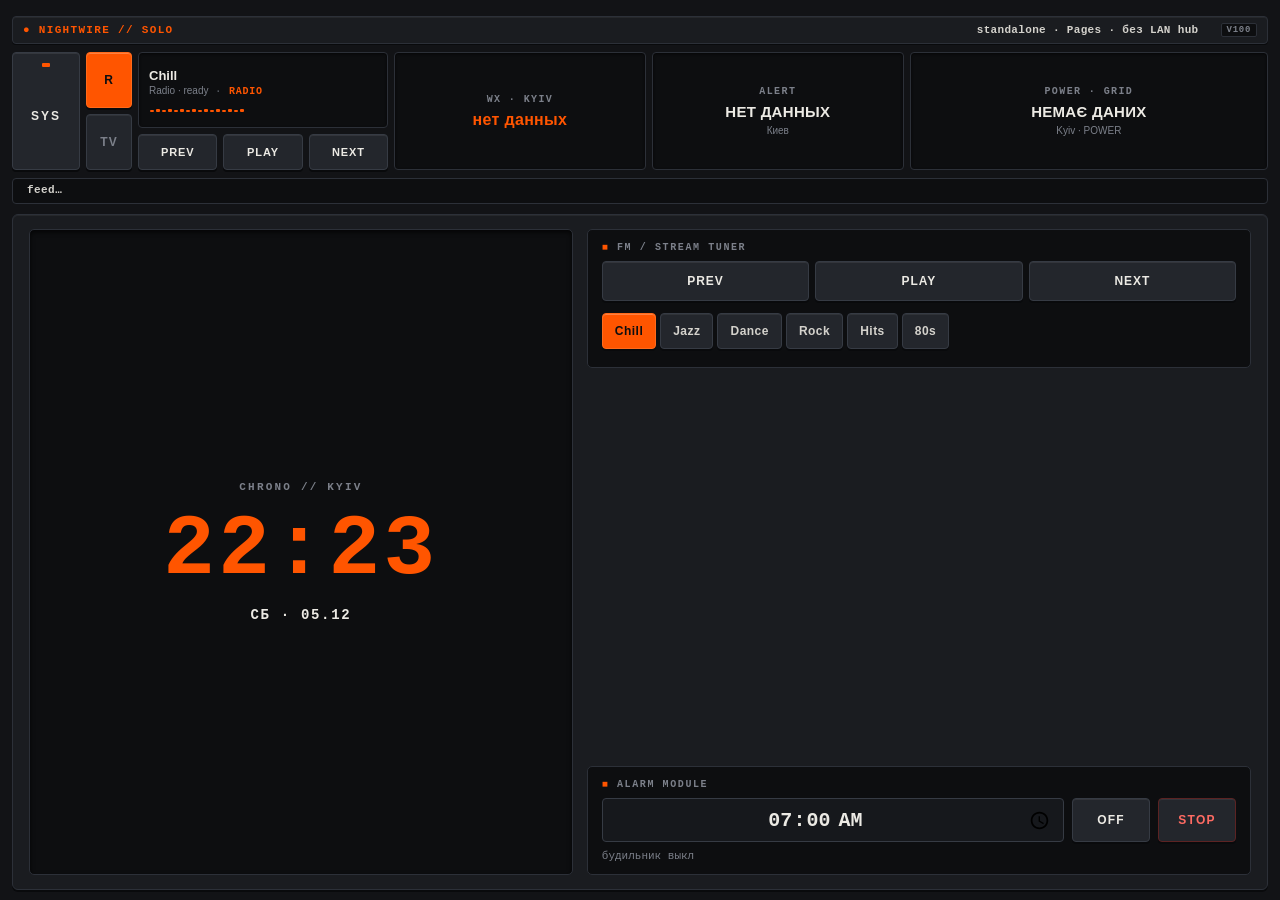
==== commit 5e519f5c: "Ship Hardware Panel v100: single industrial UI for old iPad. Rewrite deck chrome around TE/Braun-sty" ====
--- a/static/index.html
+++ b/static/index.html
@@ -5,37 +5,34 @@
   <meta name="viewport" content="width=device-width, initial-scale=1, maximum-scale=1, user-scalable=no, viewport-fit=cover" />
   <meta name="apple-mobile-web-app-capable" content="yes" />
   <meta name="apple-mobile-web-app-status-bar-style" content="black-translucent" />
-  <meta name="apple-mobile-web-app-title" content="Qwiqly Deck v98" />
+  <meta name="apple-mobile-web-app-title" content="Qwiqly Deck v100" />
   <meta name="mobile-web-app-capable" content="yes" />
   <meta http-equiv="Cache-Control" content="no-store, no-cache, must-revalidate" />
   <meta http-equiv="Pragma" content="no-cache" />
-  <title>Qwiqly Deck v98</title>
-  <link rel="stylesheet" href="deck.css?v=98" />
-
+  <title>Qwiqly Deck v100</title>
+  <link rel="stylesheet" href="deck.css?v=100" />
 </head>
-<body class="theme-C mode-solo">
-  <div id="glassBg" aria-hidden="true"></div>
-  <div id="boot" aria-hidden="true"><pre id="bootLog"></pre></div>
+<body class="mode-solo">
   <div id="app">
     <div id="deckStack">
 
       <div class="crt-frame">
         <div class="crt-titlebar">
-          <span class="brand deck-only">QWIQLY</span>
-          <span class="brand solo-only">NIGHTWIRE</span>
+          <span class="brand deck-only">QWIQLY // DECK</span>
+          <span class="brand solo-only">NIGHTWIRE // SOLO</span>
           <span class="hub-stats" id="hubStats">—</span>
           <span class="hub-net" id="hubNet"></span>
-          <span class="ver">v98</span>
-        </div>
-        <div class="hero-mark deck-only" aria-hidden="true">QWIQLY</div>
-        <div class="hero-sub deck-only" aria-hidden="true">DECK</div>
-        <div class="hero-mark solo-only" aria-hidden="true">NIGHTWIRE</div>
-        <div class="hero-sub solo-only" aria-hidden="true">STANDALONE</div>
+          <span class="ver">v100</span>
+        </div>
       </div>
 
       <header id="header">
         <div class="header-row">
-          <button type="button" class="menu-chip" id="infoChip"><span class="menu-chip-label">SYS</span></button>
+          <button type="button" class="menu-chip" id="infoChip">
+            <span class="menu-chip-led" aria-hidden="true"></span>
+            <span class="menu-chip-label">SYS</span>
+          </button>
+
           <div class="solo-face-toggle" id="soloFaceToggle" aria-label="Radio or TV">
             <button type="button" class="solo-face-btn on" id="soloFaceRadioBtn" data-face="radio">R</button>
             <button type="button" class="solo-face-btn" id="soloFaceTvBtn" data-face="tv">TV</button>
@@ -44,7 +41,7 @@
           <div class="media-col">
             <div class="media-center">
               <div class="media-main">
-                <img class="now-art" id="nowArt" alt="" width="52" height="52" />
+                <img class="now-art" id="nowArt" alt="" width="48" height="48" />
                 <div class="media-text">
                   <div class="media-title" id="nowTitle">-- NO SIGNAL --</div>
                   <div class="media-sub">
@@ -67,7 +64,7 @@
 
           <div id="living">
             <div class="lv-weather" id="lvWeather">
-              <span class="lv-k">WX</span>
+              <span class="lv-k">WX · KYIV</span>
               <span class="lv-v" id="lvWeatherVal">Kyiv · …</span>
             </div>
             <div class="lv-alert" id="lvAlert">
@@ -78,7 +75,7 @@
             <div class="lv-power face-0" id="lvPower" title="tap: статус → сьогодні → завтра">
               <div class="pw-inner" id="lvPowerInner">
                 <div class="pw-face pw-face-0">
-                  <span class="lv-k">POWER</span>
+                  <span class="lv-k">POWER · GRID</span>
                   <span class="lv-v" id="lvPowerVal">…</span>
                   <span class="lv-sub" id="lvPowerSub">45.1 · Kyiv</span>
                 </div>
@@ -109,203 +106,146 @@
       <div class="solo-only solo-panel" id="soloPanel">
         <div class="solo-faces" id="soloFaces">
           <div class="solo-face on" id="soloFaceRadio">
-            <div class="solo-title" id="soloTitle">NIGHTWIRE · CLOCK</div>
-            <div class="solo-clock" id="soloClock">--:--</div>
-            <div class="solo-date" id="soloDate">—</div>
-            <div class="solo-markets" id="soloMarkets" style="display:none" aria-hidden="true">
-              <div class="mkt"><span class="mk">USD</span><span class="mv" id="mktUsd">—</span></div>
-              <div class="mkt"><span class="mk">EUR</span><span class="mv" id="mktEur">—</span></div>
-              <div class="mkt"><span class="mk">BTC</span><span class="mv" id="mktBtc">—</span></div>
-            </div>
-            <div class="pomo-controls" id="pomoControls" style="display:none" aria-hidden="true">
-              <button type="button" class="media-btn" id="pomoStart">START</button>
-              <button type="button" class="media-btn" id="pomoReset">RESET</button>
-              <button type="button" class="media-btn" id="pomoMode">25m</button>
-            </div>
-
-            <div class="radio-dock" id="radioDock">
-              <div class="media-controls" id="mediaControlsRadio">
-                <button type="button" class="media-btn" id="radioPrevBtn">Prev</button>
-                <button type="button" class="media-btn" id="radioPlayBtn">Play</button>
-                <button type="button" class="media-btn" id="radioNextBtn">Next</button>
-              </div>
-              <div class="radio-chip-bar" id="radioChipBar"></div>
+            <div class="solo-radio-grid">
+              <div class="solo-clock-well">
+                <div class="solo-title" id="soloTitle">CHRONO // KYIV</div>
+                <div class="solo-clock" id="soloClock">--:--</div>
+                <div class="solo-date" id="soloDate">—</div>
+              </div>
+
+              <div class="solo-side-col">
+                <div class="radio-dock" id="radioDock">
+                  <div class="solo-block-h">FM / STREAM TUNER</div>
+                  <div class="media-controls" id="mediaControlsRadio">
+                    <button type="button" class="media-btn" id="radioPrevBtn">Prev</button>
+                    <button type="button" class="media-btn" id="radioPlayBtn">Play</button>
+                    <button type="button" class="media-btn" id="radioNextBtn">Next</button>
+                  </div>
+                  <div class="radio-chip-bar" id="radioChipBar"></div>
+                </div>
+
+                <div class="solo-block">
+                  <div class="solo-block-h">ALARM MODULE</div>
+                  <div class="solo-alarm-box">
+                    <div class="solo-alarm-row">
+                      <input type="time" id="alarmTime" value="07:00" />
+                      <button type="button" class="solo-toggle" id="alarmToggle">Off</button>
+                      <button type="button" class="solo-stop-btn" id="alarmStop">Stop</button>
+                    </div>
+                    <div class="solo-alarm-status" id="alarmStatus">будильник выкл</div>
+                  </div>
+                </div>
+              </div>
             </div>
             <audio id="radioNative" class="radio-native" preload="auto" playsinline webkit-playsinline></audio>
-
-            <div class="solo-block">
-              <div class="solo-block-h">ALARM</div>
-              <div class="solo-alarm-box">
-                <div class="solo-alarm-row">
-                  <input type="time" id="alarmTime" value="07:00" />
-                  <button type="button" class="solo-toggle" id="alarmToggle">Off</button>
-                </div>
-                <div class="solo-alarm-actions">
-                  <button type="button" id="alarmStop">Stop ringing</button>
-                </div>
-                <div class="solo-alarm-status" id="alarmStatus">будильник выкл</div>
-              </div>
-            </div>
-            <div class="solo-note">Радио — Play/Prev/Next. Будильник: экран открыт + STANDALONE. On разблокирует звук на iPad.</div>
           </div>
 
           <div class="solo-face" id="soloFaceTv">
-            <div class="solo-title">MUSIC TV</div>
             <div class="tv-stage" id="musicTvStage">
               <video id="musicTvVideo" playsinline webkit-playsinline controls preload="none"></video>
-              <div class="tv-idle" id="musicTvIdle">tap channel</div>
+              <div class="tv-idle" id="musicTvIdle">SELECT CHANNEL</div>
             </div>
             <div class="tv-chip-bar" id="musicTvChipBar"></div>
             <div class="tv-chip-bar cs-live-bar" id="csLiveBar" aria-label="CS live channels"></div>
-            <div class="solo-note">Music: Rock/Rap/Pop · CS: LIVE → выбери эфир · fullscreen — на плеере</div>
-          </div>
-        </div>
-      </div>
-
-      <div class="grid deck-pages" id="deckPages">
-        <div class="deck-page on" data-page="0">
-          <div class="vol-card deck-only">
-            <div class="vol-top">
-              <div class="vol-title">AUDIO BUS</div>
-              <div class="vol-value" id="volValue">50%</div>
-            </div>
-            <div class="vol-presets">
-              <button type="button" class="vol-preset" data-action="mute">Mute</button>
-              <button type="button" class="vol-preset" data-vol="15">15%</button>
-              <button type="button" class="vol-preset" data-vol="30">30%</button>
-              <button type="button" class="vol-preset" data-vol="50">50%</button>
-              <button type="button" class="vol-preset" data-vol="75">75%</button>
-              <button type="button" class="vol-preset" data-vol="100">100%</button>
-            </div>
-            <div class="scene-row" id="sceneRow">
-              <button type="button" class="scene-btn" id="sceneHp" data-scene="headphones">HP<span class="sub" id="sceneHpSub">—</span></button>
-              <button type="button" class="scene-btn" id="sceneSp" data-scene="bluetooth">BT<span class="sub" id="sceneSpSub">offline</span></button>
-            </div>
-            <div class="app-mixer-row" id="appMixerRow">
-              <button type="button" class="app-mix-btn off" id="mixDiscord" data-app="discord">
-                <span class="k">DISCORD</span><span class="v" id="mixDiscordVal">—</span>
-              </button>
-              <button type="button" class="app-mix-btn off" id="mixBrowser" data-app="browser">
-                <span class="k">BROWSER</span><span class="v" id="mixBrowserVal">—</span>
-              </button>
-              <button type="button" class="app-mix-btn off" id="mixMusic" data-app="music">
-                <span class="k">MUSIC</span><span class="v" id="mixMusicVal">—</span>
-              </button>
-              <button type="button" class="app-mix-btn clutch" id="mixClutch" data-action="clutch_duck">
-                <span class="k">CLUTCH</span><span class="v" id="mixClutchVal">20% BG</span>
-              </button>
-            </div>
-          </div>
-        </div>
-
-        <div class="deck-page" data-page="1">
-          <div class="section deck-only">LAUNCH</div>
-          <div class="row deck-only">
-            <button class="pad leaf" data-action="telegram"><span class="ico ico-tg"></span><span class="lbl">Telegram</span></button>
-            <button class="pad leaf" data-action="discord"><span class="ico ico-dc"></span><span class="lbl">Discord</span></button>
-            <button class="pad lantern" data-action="chrome"><span class="ico ico-ch"></span><span class="lbl">Chrome</span></button>
-          </div>
-          <div class="row deck-only">
-            <button class="pad lantern" data-action="steam"><span class="ico ico-st"></span><span class="lbl">Steam</span></button>
-            <button class="pad leaf" data-action="faceit"><span class="ico ico-fc"></span><span class="lbl">FACEIT</span></button>
-            <button class="pad lantern" data-action="faceit_stack"><span class="ico ico-fs"></span><span class="lbl">FACEIT+</span></button>
-          </div>
-          <div class="row deck-only">
-            <button class="pad leaf" data-action="cs2"><span class="ico ico-cs"></span><span class="lbl">CS2</span></button>
-            <button class="pad lantern" data-action="pubg"><span class="ico ico-pg"></span><span class="lbl">PUBG</span></button>
-          </div>
-        </div>
-
-        <div class="deck-page" data-page="2">
-          <div class="section deck-only">OPS</div>
-          <div class="row deck-only">
-            <button class="pad lantern" data-action="cursor"><span class="ico ico-cu"></span><span class="lbl">Cursor</span></button>
-            <button class="pad warn" data-action="lock"><span class="ico ico-lk"></span><span class="lbl">Lock PC</span></button>
-          </div>
-          <div class="row deck-only">
-            <button class="pad leaf" data-macro="flush_dns"><span class="ico ico-cu"></span><span class="lbl">Flush DNS</span></button>
-            <button class="pad leaf" data-macro="recycle_empty"><span class="ico ico-cu"></span><span class="lbl">Recycle</span></button>
-            <button class="pad warn" data-macro="sleep_pc"><span class="ico ico-lk"></span><span class="lbl">Sleep PC</span></button>
-          </div>
-        </div>
-        <div class="deck-dots deck-only" id="deckDots"></div>
+          </div>
+        </div>
+      </div>
+
+      <div class="grid deck-pages deck-only" id="deckPages">
+        <div class="deck-console">
+
+          <div class="deck-page on" data-page="0">
+            <div class="vol-card">
+              <div class="vol-top">
+                <div class="vol-title">MASTER AUDIO BUS</div>
+                <div class="vol-value" id="volValue">50%</div>
+              </div>
+              <div class="vol-presets">
+                <button type="button" class="vol-preset" data-action="mute">MUTE</button>
+                <button type="button" class="vol-preset" data-vol="15">15%</button>
+                <button type="button" class="vol-preset" data-vol="30">30%</button>
+                <button type="button" class="vol-preset" data-vol="50">50%</button>
+                <button type="button" class="vol-preset" data-vol="75">75%</button>
+                <button type="button" class="vol-preset" data-vol="100">100%</button>
+              </div>
+              <div class="vol-sub-title">OUTPUT ROUTING</div>
+              <div class="scene-row" id="sceneRow">
+                <button type="button" class="scene-btn" id="sceneHp" data-scene="headphones">
+                  <span class="k">OUT A · HEADPHONES</span>
+                  <span class="sub" id="sceneHpSub">—</span>
+                </button>
+                <button type="button" class="scene-btn" id="sceneSp" data-scene="bluetooth">
+                  <span class="k">OUT B · BLUETOOTH</span>
+                  <span class="sub" id="sceneSpSub">offline</span>
+                </button>
+              </div>
+            </div>
+          </div>
+
+          <div class="deck-page" data-page="1">
+            <div class="hw-module">
+              <div class="section">LAUNCH MATRIX</div>
+              <div class="row">
+                <button type="button" class="pad leaf" data-action="telegram"><span class="ico ico-tg"></span><span class="lbl">Telegram</span></button>
+                <button type="button" class="pad leaf" data-action="discord"><span class="ico ico-dc"></span><span class="lbl">Discord</span></button>
+                <button type="button" class="pad lantern" data-action="chrome"><span class="ico ico-ch"></span><span class="lbl">Chrome</span></button>
+                <button type="button" class="pad lantern" data-action="steam"><span class="ico ico-st"></span><span class="lbl">Steam</span></button>
+              </div>
+              <div class="row">
+                <button type="button" class="pad leaf" data-action="faceit"><span class="ico ico-fc"></span><span class="lbl">FACEIT</span></button>
+                <button type="button" class="pad lantern" data-action="faceit_stack"><span class="ico ico-fs"></span><span class="lbl">FACEIT+</span></button>
+                <button type="button" class="pad leaf" data-action="cs2"><span class="ico ico-cs"></span><span class="lbl">CS2</span></button>
+                <button type="button" class="pad lantern" data-action="pubg"><span class="ico ico-pg"></span><span class="lbl">PUBG</span></button>
+              </div>
+            </div>
+          </div>
+
+          <div class="deck-page" data-page="2">
+            <div class="hw-module">
+              <div class="section">SYSTEM OPS</div>
+              <div class="row">
+                <button type="button" class="pad lantern" data-action="cursor"><span class="ico ico-cu"></span><span class="lbl">Cursor</span></button>
+                <button type="button" class="pad leaf" data-macro="flush_dns"><span class="ico ico-cu"></span><span class="lbl">Flush DNS</span></button>
+                <button type="button" class="pad leaf" data-macro="recycle_empty"><span class="ico ico-cu"></span><span class="lbl">Recycle</span></button>
+              </div>
+              <div class="row">
+                <button type="button" class="pad warn" data-action="lock"><span class="ico ico-lk"></span><span class="lbl">Lock PC</span></button>
+                <button type="button" class="pad warn" data-macro="sleep_pc"><span class="ico ico-lk"></span><span class="lbl">Sleep PC</span></button>
+              </div>
+            </div>
+          </div>
+
+        </div>
+        <div class="deck-dots" id="deckDots"></div>
       </div>
 
     </div>
   </div>
 
-  <div id="crtfx" aria-hidden="true"></div>
   <div id="toast" aria-live="polite"></div>
 
   <div id="drawer">
     <div class="drawer-back" id="drawerBack"></div>
     <div class="drawer-panel">
-      <div class="drawer-title">sys</div>
+      <div class="drawer-title">SYSTEM CONSOLE</div>
       <div class="mode-badge" id="modeBadge">…</div>
 
-      <div class="drawer-section">Mode</div>
+      <div class="drawer-section">Operating Mode</div>
       <div class="mode-pills">
         <button type="button" class="mode-pill" id="modeDeckBtn" data-mode="deck">DECK</button>
         <button type="button" class="mode-pill" id="modeSoloBtn" data-mode="solo">STANDALONE</button>
       </div>
-      <div class="drawer-hint">DECK = звук / ПК · STANDALONE = радио / будильник</div>
-
-      <div class="drawer-section">Now</div>
-      <button class="drawer-btn" id="cinemaBtn" type="button">Cinema</button>
-      <div class="scene-pills" id="cinemaScenes">
-        <button type="button" class="scene-pill" data-scene="auto">AUTO</button>
-        <button type="button" class="scene-pill" data-scene="cafe">CAFÉ</button>
-        <button type="button" class="scene-pill" data-scene="rain">RAIN</button>
-        <button type="button" class="scene-pill" data-scene="highway">DRIVE</button>
-        <button type="button" class="scene-pill" data-scene="server">CORE</button>
-      </div>
-
-      <div class="drawer-section">Look</div>
-      <div class="theme-pills" id="drawerThemes">
-        <button type="button" class="theme-pill" data-theme="B">PHOSPHOR</button>
-        <button type="button" class="theme-pill" data-theme="C">CRT</button>
-        <button type="button" class="theme-pill" data-theme="D">AMBER</button>
-        <button type="button" class="theme-pill" data-theme="E">CASIO</button>
-        <button type="button" class="theme-pill" data-theme="F">GLASS</button>
-      </div>
-      <div class="fx-pills">
-        <button type="button" class="drawer-btn" id="crtFxBtn">CRT FX: off</button>
-        <button type="button" class="drawer-btn" id="bootBtn">Boot anim: on</button>
-      </div>
-      <div class="side-brand" id="mediaBrand">CRT · CYAN</div>
-
-      <button type="button" class="drawer-fold-btn" id="hubFoldBtn">Hub &amp; help</button>
-      <div class="drawer-fold" id="hubFold">
-        <div class="drawer-section" style="margin-top:4px">Hub URL</div>
-        <input class="hub-field" id="hubInput" type="text" placeholder="http://192.168.0.247:8787" />
-        <button class="drawer-btn" id="hubSave" type="button">Save hub URL</button>
-        <div class="clip-bar">
-          <textarea id="clipField" rows="3" spellcheck="false"
-            placeholder="CLIPBOARD — мост iPad ⇄ ПК"></textarea>
-          <div class="clip-row">
-            <button type="button" class="drawer-btn" id="clipPull">↑ Pull с ПК</button>
-            <button type="button" class="drawer-btn" id="clipPush">↓ Send на ПК</button>
-            <button type="button" class="drawer-btn" id="clipCopy">⧉ Копир. на iPad</button>
-          </div>
-        </div>
-        <div class="meta" id="meta">подключение…</div>
-        <button class="fs-btn" id="fsBtn" type="button">Fullscreen tip</button>
-        <div class="meta" id="buildMeta">build</div>
-      </div>
+      <div class="drawer-hint">DECK = управление ПК и звуком · STANDALONE = радио, ТВ и будильник без ПК</div>
+
+      <div class="drawer-section">LAN Hub Endpoint</div>
+      <input class="hub-field" id="hubInput" type="text" placeholder="http://192.168.0.247:8787" />
+      <button class="drawer-btn" id="hubSave" type="button">Save Hub URL</button>
+
+      <div class="drawer-section">Telemetry &amp; Display</div>
+      <div class="meta" id="meta">подключение…</div>
+      <button class="fs-btn" id="fsBtn" type="button">Fullscreen tip</button>
+      <div class="meta" id="buildMeta">build v100 · hardware panel</div>
     </div>
-  </div>
-
-  <div id="idle">
-    <div id="idleFrameBox">
-      <img id="idlePic" alt="YUM cafe" />
-    </div>
-    <div id="idleHud">
-      <div class="card" id="idleWx"><span class="k">WX</span><span class="v" id="idleWxVal">…</span></div>
-      <div class="card" id="idlePw"><span class="k">POWER</span><span class="v" id="idlePwVal">…</span><span class="sub" id="idlePwSub">45.1</span></div>
-      <div class="card" id="idleAl"><span class="k">ALERT</span><span class="v" id="idleAlVal">…</span><span class="sub" id="idleAlSub">Kyiv</span></div>
-    </div>
-    <div id="idleTicker"><div id="idleTickerTrack"><span>лента…</span></div></div>
-    <div class="catch" id="idleCatch"></div>
   </div>
 
   <div id="tip">
@@ -313,13 +253,13 @@
     <br><b>Поделиться → На экран «Домой»</b>
     <br>открой ярлык — без строки Safari.
     <br><br>Важно: добавляй URL с версией:
-    <br><b id="tipUrl">http://192.168.0.247:8787/?v=98</b>
+    <br><b id="tipUrl">http://192.168.0.247:8787/?v=100</b>
     <br>(старый ярлык без ?v= кэширует старый UI)
     <br><br>Для старта без ПК — GitHub Pages URL из README.
     <button type="button" id="tipOk">Понятно</button>
   </div>
 
-  <script src="gadget-core.js?v=98"></script>
-  <script src="deck-app.js?v=98"></script>
+  <script src="gadget-core.js?v=100"></script>
+  <script src="deck-app.js?v=100"></script>
 </body>
 </html>
--- a/static/deck.css
+++ b/static/deck.css
@@ -1,474 +1,775 @@
-/* Textmode Deck UI — extracted from index.html (v90+) */
-/* TEXTMODE DECK — full rebuild UI (CRT / phosphor) */
-* { -webkit-tap-highlight-color: transparent; box-sizing: border-box; }
+/* ==========================================================================
+   QWIQLY // HARDWARE PANEL UI (v100)
+   Teenage Engineering / Braun inspired tactile instrument console
+   Target: iPad 2 (iOS 9 Safari, 1024x768 landscape, Apple A5 GPU)
+   Zero blur, zero heavy box-shadow glow, hardware-accelerated transforms only
+   ========================================================================== */
+
+* {
+  -webkit-tap-highlight-color: transparent;
+  -webkit-box-sizing: border-box;
+  box-sizing: border-box;
+  -webkit-user-select: none;
+  user-select: none;
+}
+
+input, textarea {
+  -webkit-user-select: text;
+  user-select: text;
+}
+
 html, body {
-  margin: 0; height: 100%; width: 100%; min-height: 100%;
+  margin: 0;
+  padding: 0;
+  width: 100%;
+  height: 100%;
+  min-height: 100%;
   overflow: hidden;
+  background: #121316;
+  color: #eceae4;
+  font-family: "Helvetica Neue", Helvetica, Arial, "Lucida Grande", sans-serif;
+  -webkit-font-smoothing: antialiased;
+}
+
+#app {
+  position: relative;
+  width: 100%;
+  height: 100%;
+  overflow: hidden;
+  background: #121316;
+}
+
+#deckStack {
+  display: -webkit-box;
+  display: -webkit-flex;
+  display: flex;
+  -webkit-box-orient: vertical;
+  -webkit-flex-direction: column;
+  flex-direction: column;
+  position: absolute;
+  top: 0;
+  right: 0;
+  bottom: 0;
+  left: 0;
+  width: 100%;
+  height: 100%;
+  overflow: hidden;
+  padding: 18px 12px 10px;
+  padding-top: calc(16px + constant(safe-area-inset-top));
+  padding-top: calc(16px + env(safe-area-inset-top));
+}
+
+/* ── Mode visibility helpers ─────────────────────────────────── */
+body.mode-solo .deck-only { display: none !important; }
+body.mode-deck .solo-only { display: none !important; }
+body.mode-solo .deck-media-only { display: none !important; }
+body.mode-deck .solo-media-only { display: none !important; }
+body.mode-solo .solo-media-only {
+  display: -webkit-box !important;
+  display: -webkit-flex !important;
+  display: flex !important;
+}
+
+/* ── Top Hardware Telemetry Bar (.crt-frame) ─────────────────── */
+.crt-frame {
+  margin: 0 0 8px;
+  background: #1a1c20;
+  border: 1px solid #2c3038;
+  border-radius: 4px;
+  box-shadow: inset 0 1px 0 rgba(255,255,255,0.05), 0 1px 0 #090a0c;
+  -webkit-flex-shrink: 0;
+  flex-shrink: 0;
+}
+
+.crt-titlebar {
+  display: -webkit-box;
+  display: -webkit-flex;
+  display: flex;
+  -webkit-box-align: center;
+  -webkit-align-items: center;
+  align-items: center;
+  -webkit-box-pack: justify;
+  -webkit-justify-content: space-between;
+  justify-content: space-between;
+  padding: 6px 10px;
   font-family: "Courier New", Courier, "Lucida Console", Monaco, monospace;
-}
-#app { background: #04060c; }
-body {
-  --bg: #030507;
-  --panel: #0a1014;
-  --ink: #b8e6d0;
-  --dim: #4a6a5a;
-  --line: #1a3a2e;
-  --accent: #33ff99;
-  --hot: #00e5ff;
-  --warn: #ff3355;
-  --warn-bg: #14060a;
-  --glow: rgba(51,255,153,.4);
-  background: var(--bg);
-  color: var(--ink);
-}
-body.theme-B {
-  --bg: #020804; --panel: #081208; --ink: #b0f0c0; --dim: #2e5a3a;
-  --line: #163a24; --accent: #39ff14; --hot: #9dff70; --warn: #ff4444;
-  --warn-bg: #140808; --glow: rgba(57,255,20,.45);
-}
-body.theme-C {
-  --bg: #04060c; --panel: #0a1020; --ink: #d0e8f8; --dim: #4a6088;
-  --line: #203048; --accent: #00e5ff; --hot: #ff2d95; --warn: #ff2d95;
-  --warn-bg: #140810; --glow: rgba(0,229,255,.4);
-}
-
-/* Hard theme colors — old Safari fallback if var() ignored */
-body, body.theme-C { background: #04060c; color: #d0e8f8; }
-body.theme-B { background: #020804; color: #b0f0c0; }
-body.theme-D { background: #080604; color: #f0e0a8; }
-body.theme-B .menu-chip, body.theme-B .media-btn, body.theme-B .side-brand,
-body.theme-B .solo-clock, body.theme-B .vol-value, body.theme-B .theme-pill.on,
-body.theme-B .radio-chip.on, body.theme-B .mode-pill.on, body.theme-B .drawer-title,
-body.theme-B .crt-titlebar, body.theme-B .toast { color: #39ff14; border-color: #163a24; }
-body.theme-C .menu-chip, body.theme-C .media-btn, body.theme-C .side-brand,
-body.theme-C .solo-clock, body.theme-C .vol-value, body.theme-C .theme-pill.on,
-body.theme-C .radio-chip.on, body.theme-C .mode-pill.on, body.theme-C .drawer-title,
-body.theme-C .crt-titlebar, body.theme-C .toast { color: #00e5ff; border-color: #203048; }
-body.theme-D .menu-chip, body.theme-D .media-btn, body.theme-D .side-brand,
-body.theme-D .solo-clock, body.theme-D .vol-value, body.theme-D .theme-pill.on,
-body.theme-D .radio-chip.on, body.theme-D .mode-pill.on, body.theme-D .drawer-title,
-body.theme-D .crt-titlebar, body.theme-D .toast { color: #ffb000; border-color: #3a2e18; }
-
-body.theme-D {
-  --bg: #080604; --panel: #141008; --ink: #f0e0a8; --dim: #7a6438;
-  --line: #3a2e18; --accent: #ffb000; --hot: #ffe080; --warn: #ff6644;
-  --warn-bg: #140a06; --glow: rgba(255,176,0,.4);
-}
-
-/* CASIO · PAPER LCD — richer olive + hard ink, no CRT neon */
-body.theme-E {
-  --bg: #8a9b7c; --panel: #96a688; --ink: #0c100c; --dim: #3a4536;
-  --line: #1f261c; --accent: #050805; --hot: #1a281c; --warn: #9a1a12;
-  --warn-bg: #8a7468; --glow: transparent;
-  background: #8a9b7c; color: #0c100c;
-}
-body.theme-E .menu-chip, body.theme-E .media-btn, body.theme-E .side-brand,
-body.theme-E .solo-clock, body.theme-E .vol-value, body.theme-E .theme-pill.on,
-body.theme-E .radio-chip.on, body.theme-E .mode-pill.on, body.theme-E .drawer-title,
-body.theme-E .crt-titlebar, body.theme-E .toast { color: #050805; border-color: #1f261c; }
-
-body.theme-E #app { background: #8a9b7c; }
-body.theme-E #app:after {
-  background:
-    repeating-linear-gradient(to bottom, transparent 0px, transparent 2px, rgba(12,16,12,.08) 2px, rgba(12,16,12,.08) 3px),
-    repeating-linear-gradient(to right, transparent 0px, transparent 2px, rgba(12,16,12,.06) 2px, rgba(12,16,12,.06) 3px),
-    radial-gradient(ellipse at center, transparent 58%, rgba(12,16,12,.28) 100%);
-  opacity: .85;
-}
-body.theme-E .crt-frame,
-body.theme-E .vol-card,
-body.theme-E .solo-panel,
-body.theme-E .drawer-panel,
-body.theme-E #tip {
-  background: #96a688; border-color: #1f261c; color: #0c100c;
-  box-shadow: inset 0 0 0 1px rgba(255,255,255,.12), 2px 2px 0 rgba(12,16,12,.18);
-}
-body.theme-E .menu-chip,
-body.theme-E .media-center,
-body.theme-E #living .lv-weather,
-body.theme-E #living .lv-alert,
-body.theme-E #living .lv-power,
-body.theme-E #living .lv-power .pw-face,
-body.theme-E #ticker,
-body.theme-E .radio-dock,
-body.theme-E button.pad,
-body.theme-E .vol-preset,
-body.theme-E .scene-btn,
-body.theme-E .app-mix-btn,
-body.theme-E .media-btn,
-body.theme-E .radio-chip,
-body.theme-E .solo-face-btn,
-body.theme-E .solo-toggle,
-body.theme-E .solo-alarm-row input[type="time"],
-body.theme-E .solo-alarm-actions button,
-body.theme-E .theme-pill,
-body.theme-E .mode-pill,
-body.theme-E .drawer-btn,
-body.theme-E .fs-btn,
-body.theme-E .hub-field,
-body.theme-E .scene-pill,
-body.theme-E .solo-markets .mkt,
-body.theme-E .pomo-controls .media-btn {
-  background: #7e8f70; color: #0c100c; border-color: #1f261c;
-  text-shadow: 1px 1px 0 rgba(12,16,12,.28);
-  box-shadow: inset 0 1px 0 rgba(255,255,255,.14);
-}
-body.theme-E .hero-mark,
-body.theme-E .solo-clock,
-body.theme-E .vol-value,
-body.theme-E .crt-titlebar,
-body.theme-E .crt-titlebar .hub-stats,
-body.theme-E .drawer-title,
-body.theme-E .side-brand,
-body.theme-E .toast,
-body.theme-E #living .lv-k,
-body.theme-E #living .lv-weather .lv-v,
-body.theme-E #living .lv-power.on .lv-v,
-body.theme-E #living .lv-power.on .pw-slot,
-body.theme-E #living .lv-power .pw-slot,
-body.theme-E .solo-title,
-body.theme-E .solo-date,
-body.theme-E .solo-markets .mv {
-  color: #050805;
-  text-shadow: 2px 2px 0 rgba(12,16,12,.3);
-}
-body.theme-E .crt-titlebar .hub-stats.warn { color: #6a4a10; text-shadow: 1px 1px 0 rgba(12,16,12,.2); }
-body.theme-E .crt-titlebar .hub-stats.hot { color: #9a1a12; text-shadow: 1px 1px 0 rgba(12,16,12,.2); }
-body.theme-E #living .lv-sub,
-body.theme-E .meta,
-body.theme-E .hero-sub,
-body.theme-E .drawer-hint,
-body.theme-E .solo-note,
-body.theme-E .crt-titlebar .ver,
-body.theme-E .app-mix-btn .k { color: #2e382c; }
-body.theme-E .theme-pill.on,
-body.theme-E .mode-pill.on,
-body.theme-E .radio-chip.on,
-body.theme-E .vol-preset.on,
-body.theme-E .scene-btn.on,
-body.theme-E .app-mix-btn.on,
-body.theme-E .solo-face-btn.on,
-body.theme-E .solo-toggle.on,
-body.theme-E .scene-pill.on {
-  background: #0c100c; color: #a0b090; border-color: #0c100c;
-  text-shadow: none;
-  box-shadow: none;
-}
-body.theme-E .app-mix-btn.clutch.on {
-  background: #9a1a12; color: #d8c8b8; border-color: #5a100c;
-}
-body.theme-E .app-mix-btn.clutch.on .k,
-body.theme-E .app-mix-btn.clutch.on .v { color: #d8c8b8; }
-body.theme-E button.pad .ico {
-  -webkit-filter: brightness(0.1) contrast(1.65);
-  filter: brightness(0.1) contrast(1.65);
-}
-body.theme-E #living .lv-alert.on,
-body.theme-E #living .lv-power.off,
-body.theme-E #living .lv-power.emergency {
-  background: #8a7468; border-color: #9a1a12; color: #9a1a12;
-}
-body.theme-E #living .lv-power.soon {
-  background: #8a8460; border-color: #6a4a10; color: #4a3408;
-  box-shadow: none;
-}
-body.theme-E #living .lv-power.soon .lv-v,
-body.theme-E #living .lv-power.soon .pw-slot { color: #4a3408; }
-body.theme-E #living .lv-power .pw-bar .h-on { color: #0c100c; }
-body.theme-E #living .lv-power .pw-bar .h-half { color: #6a4a10; }
-body.theme-E #living .lv-power .pw-bar .h-off { color: #9a1a12; opacity: .9; }
-body.theme-E #tip b { color: #050805; }
-body.theme-E #tip button {
-  background: #0c100c; color: #a0b090;
-}
-
-/* CASIO screensaver — keep LCD world, don't fall back to CRT black */
-body.theme-E #idle {
-  background: #7a8a6c;
-  background:
-    radial-gradient(ellipse at center, #93a485 0%, #7a8a6c 70%, #627058 100%);
-}
-body.theme-E #idle:after {
-  content: ""; pointer-events: none; position: absolute; top: 0; right: 0; bottom: 0; left: 0; z-index: 3;
-  background:
-    repeating-linear-gradient(to bottom, transparent 0px, transparent 2px, rgba(12,16,12,.07) 2px, rgba(12,16,12,.07) 3px),
-    repeating-linear-gradient(to right, transparent 0px, transparent 2px, rgba(12,16,12,.05) 2px, rgba(12,16,12,.05) 3px);
-  opacity: .9;
-}
-body.theme-E #idleFrameBox {
-  border: 3px solid #1f261c;
-  background: #96a688;
-  box-shadow:
-    0 0 0 4px #8a9b7c,
-    0 0 0 7px #1f261c,
-    4px 4px 0 rgba(12,16,12,.35);
-}
-body.theme-E #idleFrameBox:before {
-  background: rgba(255,255,255,.22);
-}
-body.theme-E #idlePic {
-  background: #6e7e60;
-  -webkit-filter: sepia(.42) hue-rotate(38deg) saturate(.75) contrast(1.18) brightness(.92);
-  filter: sepia(.42) hue-rotate(38deg) saturate(.75) contrast(1.18) brightness(.92);
-}
-body.theme-E #idleHud .card {
-  background: #96a688;
-  border: 2px solid #1f261c;
-  color: #0c100c;
-  box-shadow: 2px 2px 0 rgba(12,16,12,.28), inset 0 1px 0 rgba(255,255,255,.18);
-}
-body.theme-E #idleHud .k { color: #2e382c; }
-body.theme-E #idleHud .v {
-  color: #050805;
-  text-shadow: 2px 2px 0 rgba(12,16,12,.28);
+  font-size: 11px;
+  font-weight: 700;
+  letter-spacing: 0.08em;
+  text-transform: uppercase;
+  color: #eceae4;
+}
+
+.crt-titlebar .brand {
+  color: #ff5500;
   font-weight: 800;
-}
-body.theme-E #idleHud .sub { color: #2e382c; }
-body.theme-E #idleAl.on {
-  background: #8a7468; border-color: #9a1a12; color: #9a1a12;
-}
-body.theme-E #idleAl.on .v { color: #9a1a12; text-shadow: none; }
-body.theme-E #idlePw.on {
-  border-color: #050805; color: #050805;
-  background: #a0b090;
-}
-body.theme-E #idlePw.soon {
-  border-color: #6a4a10; color: #4a3408; background: #8a8460;
-}
-body.theme-E #idlePw.off,
-body.theme-E #idlePw.emergency {
-  border-color: #9a1a12; background: #8a7468; color: #9a1a12;
-}
-body.theme-E #idleTicker {
-  background: #96a688;
-  border-top: 2px solid #1f261c;
-  color: #050805;
-  text-shadow: 1px 1px 0 rgba(12,16,12,.22);
-}
-
-#app {
-  position: relative; height: 100%; width: 100%; overflow: hidden;
-  background: var(--bg);
-  -webkit-transition: opacity .18s ease-out; transition: opacity .18s ease-out;
-}
-#app.theme-fade { opacity: .18; }
-#app:after {
-  content: ""; pointer-events: none; position: fixed; top: 0; right: 0; bottom: 0; left: 0; z-index: 80;
-  background:
-    repeating-linear-gradient(to bottom, transparent 0px, transparent 2px, rgba(0,0,0,.18) 2px, rgba(0,0,0,.18) 3px),
-    radial-gradient(ellipse at center, transparent 50%, rgba(0,0,0,.55) 100%);
-  opacity: .5;
-}
-
-#deckStack {
-  display: -webkit-box; display: -webkit-flex; display: flex;
-  -webkit-box-orient: vertical; -webkit-flex-direction: column; flex-direction: column;
-  position: absolute; top: 0; right: 0; bottom: 0; left: 0; width: 100%; height: 100%; overflow: auto; -webkit-overflow-scrolling: touch; z-index: 1;
-  /* iPad status bar (black-translucent) overlaps ~10–20px without this */
-  padding-top: 12px;
-  padding-top: calc(12px + constant(safe-area-inset-top));
-  padding-top: calc(12px + env(safe-area-inset-top));
-  -webkit-box-sizing: border-box; box-sizing: border-box;
-}
-
-/* ===== CRT frame chrome ===== */
-.crt-frame {
-  margin: 10px 10px 0;
-  border: 1px solid var(--line);
-  background: var(--panel);
-  -webkit-flex-shrink: 0; flex-shrink: 0;
-}
-.crt-titlebar {
-  display: -webkit-box; display: -webkit-flex; display: flex;
-  -webkit-box-align: center; -webkit-align-items: center; align-items: center;
-  -webkit-box-pack: justify; -webkit-justify-content: space-between; justify-content: space-between;
-  padding: 5px 8px;
-  border-bottom: 1px solid var(--line);
-  font-size: 10px; letter-spacing: .14em; text-transform: uppercase;
-  color: var(--accent); text-shadow: 0 0 8px var(--glow);
-}
-.crt-titlebar .brand {
-  font-weight: 700; -webkit-flex-shrink: 0; flex-shrink: 0;
-}
-.crt-titlebar .brand:before { content: "█ "; }
+  letter-spacing: 0.12em;
+  -webkit-flex-shrink: 0;
+  flex-shrink: 0;
+}
+
+.crt-titlebar .brand:before {
+  content: "● ";
+  color: #ff5500;
+}
+
 .crt-titlebar .hub-stats {
-  -webkit-box-flex: 1; -webkit-flex: 1; flex: 1;
-  min-width: 0; margin: 0 8px;
-  text-align: right; font-size: 9px; letter-spacing: .05em;
-  color: var(--ink); text-transform: none; font-weight: 600;
-  white-space: nowrap; overflow: hidden; text-overflow: ellipsis;
-  text-shadow: none;
-  -webkit-transition: color .2s ease, text-shadow .2s ease; transition: color .2s ease, text-shadow .2s ease;
-}
+  -webkit-box-flex: 1;
+  -webkit-flex: 1;
+  flex: 1;
+  min-width: 0;
+  margin: 0 12px;
+  text-align: right;
+  font-size: 11px;
+  letter-spacing: 0.03em;
+  color: #d4d2cc;
+  text-transform: none;
+  font-weight: 700;
+  white-space: nowrap;
+  overflow: hidden;
+  text-overflow: ellipsis;
+}
+
+.crt-titlebar .hub-stats.warn {
+  color: #ff9f1c;
+}
+
+.crt-titlebar .hub-stats.hot {
+  color: #ff3b30;
+  font-weight: 800;
+}
+
 .hub-net {
-  -webkit-flex-shrink: 0; flex-shrink: 0;
-  color: var(--dim); font-size: 9px; letter-spacing: .4px;
-  margin-right: 6px; white-space: nowrap;
-  max-width: 42%; overflow: hidden; text-overflow: ellipsis;
-}
-.crt-titlebar .hub-stats.warn {
-  color: #ffcc33;
-  text-shadow: 0 0 6px rgba(255,204,51,.45);
-}
-.crt-titlebar .hub-stats.hot {
-  color: var(--warn);
+  -webkit-flex-shrink: 0;
+  flex-shrink: 0;
+  color: #7c808a;
+  font-size: 10px;
+  letter-spacing: 0.04em;
+  margin-right: 10px;
+  white-space: nowrap;
+  max-width: 38%;
+  overflow: hidden;
+  text-overflow: ellipsis;
+}
+
+.crt-titlebar .ver {
+  -webkit-flex-shrink: 0;
+  flex-shrink: 0;
+  padding: 1px 5px;
+  background: #0d0e10;
+  border: 1px solid #2c3038;
+  border-radius: 2px;
+  color: #7c808a;
+  font-size: 9px;
+  letter-spacing: 0.08em;
+}
+
+/* ── Upper Instrument Row (#header) ──────────────────────────── */
+header {
+  -webkit-flex-shrink: 0;
+  flex-shrink: 0;
+  margin: 0 0 8px;
+}
+
+.header-row {
+  display: -webkit-box;
+  display: -webkit-flex;
+  display: flex;
+  -webkit-box-align: stretch;
+  -webkit-align-items: stretch;
+  align-items: stretch;
+  width: 100%;
+  height: 118px;
+  min-height: 118px;
+  max-height: 118px;
+}
+
+/* SYS Keycap */
+.menu-chip {
+  -webkit-appearance: none;
+  appearance: none;
+  position: relative;
+  -webkit-flex-shrink: 0;
+  flex-shrink: 0;
+  width: 68px;
+  height: 118px;
+  margin: 0 6px 0 0;
+  padding: 0;
+  background: #23262c;
+  border: 1px solid #363b44;
+  border-radius: 4px;
+  color: #eceae4;
+  font-family: inherit;
+  font-size: 12px;
   font-weight: 800;
-  text-shadow: 0 0 8px rgba(255,51,85,.55);
-}
-.crt-titlebar .ver {
-  color: var(--dim); letter-spacing: .08em;
-  -webkit-flex-shrink: 0; flex-shrink: 0; font-size: 9px;
-}
-
-/* Compact CRT wordmark — deck vs solo */
-.hero-mark {
-  margin: 0; padding: 6px 8px 2px;
-  text-align: center; font-weight: 900;
-  font-size: 34px; line-height: 1; letter-spacing: .22em;
-  color: var(--accent);
-  text-shadow:
-    0 0 10px var(--glow),
-    2px 2px 0 rgba(0,0,0,.85),
-    -1px 0 0 rgba(0,0,0,.4);
-  white-space: nowrap; overflow: hidden;
-}
-.hero-sub {
-  margin: 0; padding: 0 8px 6px;
-  text-align: center; font-size: 10px; letter-spacing: .28em;
-  text-transform: uppercase; color: var(--dim);
-}
-
-header {
-  padding: 0 0 6px;
-  -webkit-flex-shrink: 0; flex-shrink: 0;
-}
-.header-row {
-  display: -webkit-box; display: -webkit-flex; display: flex;
-  -webkit-box-align: stretch; -webkit-align-items: stretch; align-items: stretch;
-  max-width: 1100px; margin: 0 auto; width: 100%;
-  padding: 0 10px; min-height: 120px;
-}
-body.standalone .menu-chip,
-body.standalone #living .lv-weather,
-body.standalone #living .lv-alert,
-body.standalone #living .lv-power {
-  height: 120px !important; min-height: 120px !important; max-height: 120px !important;
-}
-body.standalone .media-col { height: 120px; }
-
-.menu-chip {
-  -webkit-appearance: none; appearance: none;
-  position: relative; -webkit-flex-shrink: 0; flex-shrink: 0;
-  width: 86px; min-height: 120px; margin: 0 6px 0 0; padding: 0;
-  border: 1px solid var(--accent); background: #000; color: var(--accent);
-  font-family: inherit; font-size: 11px; font-weight: 700; border-radius: 0;
-  text-shadow: 0 0 8px var(--glow);
-}
+  letter-spacing: 0.16em;
+  box-shadow: inset 0 1px 0 rgba(255,255,255,0.08), 0 2px 0 #090a0c;
+  cursor: pointer;
+}
+
+.menu-chip-led {
+  position: absolute;
+  top: 10px;
+  left: 50%;
+  width: 8px;
+  height: 4px;
+  margin-left: -4px;
+  background: #ff5500;
+  border-radius: 1px;
+}
+
 .menu-chip-label {
-  position: absolute; left: 50%; top: 50%;
-  -webkit-transform: translate(-50%,-50%); transform: translate(-50%,-50%);
-  letter-spacing: .22em;
-}
-.menu-chip:active { background: var(--panel); }
-
-/* R / TV face toggle — sits between SYS and now-playing */
+  position: absolute;
+  left: 50%;
+  top: 54%;
+  -webkit-transform: translate(-50%, -50%);
+  transform: translate(-50%, -50%);
+}
+
+.menu-chip:active {
+  background: #1c1f24;
+  -webkit-transform: translateY(1px);
+  transform: translateY(1px);
+  box-shadow: inset 0 1px 0 rgba(0,0,0,0.4);
+}
+
+/* R / TV Selector in SOLO mode */
 .solo-face-toggle {
   display: none;
-  -webkit-flex-shrink: 0; flex-shrink: 0;
-  width: 44px; min-height: 120px; margin: 0 6px 0 0;
-  -webkit-box-orient: vertical; -webkit-flex-direction: column; flex-direction: column;
-  -webkit-box-pack: justify; -webkit-justify-content: space-between; justify-content: space-between;
-}
+  -webkit-flex-shrink: 0;
+  flex-shrink: 0;
+  width: 46px;
+  height: 118px;
+  margin: 0 6px 0 0;
+  -webkit-box-orient: vertical;
+  -webkit-flex-direction: column;
+  flex-direction: column;
+  -webkit-box-pack: justify;
+  -webkit-justify-content: space-between;
+  justify-content: space-between;
+}
+
 body.mode-solo .solo-face-toggle {
-  display: -webkit-box; display: -webkit-flex; display: flex;
-}
+  display: -webkit-box;
+  display: -webkit-flex;
+  display: flex;
+}
+
 .solo-face-btn {
-  -webkit-appearance: none; appearance: none;
-  -webkit-box-flex: 1; -webkit-flex: 1 1 0; flex: 1 1 0;
-  width: 100%; margin: 0 0 4px; padding: 0;
-  border: 1px solid var(--line); background: #000; color: var(--dim);
-  font-family: inherit; font-size: 11px; font-weight: 700; letter-spacing: .08em;
-  border-radius: 0; text-shadow: none;
-  -webkit-transition: color .25s ease, border-color .25s ease, text-shadow .25s ease;
-  transition: color .25s ease, border-color .25s ease, text-shadow .25s ease;
-}
-.solo-face-btn:last-child { margin-bottom: 0; }
+  -webkit-appearance: none;
+  appearance: none;
+  -webkit-box-flex: 1;
+  -webkit-flex: 1 1 0;
+  flex: 1 1 0;
+  width: 100%;
+  margin: 0 0 6px;
+  padding: 0;
+  background: #23262c;
+  border: 1px solid #363b44;
+  border-radius: 4px;
+  color: #7c808a;
+  font-family: inherit;
+  font-size: 12px;
+  font-weight: 800;
+  letter-spacing: 0.08em;
+  box-shadow: inset 0 1px 0 rgba(255,255,255,0.06), 0 2px 0 #090a0c;
+}
+
+.solo-face-btn:last-child {
+  margin-bottom: 0;
+}
+
 .solo-face-btn.on {
-  border-color: var(--accent); color: var(--accent);
-  text-shadow: 0 0 6px var(--glow);
-}
-.solo-face-btn:active { background: var(--panel); }
-
+  background: #ff5500;
+  border-color: #ff6a1a;
+  color: #0d0e10;
+  box-shadow: inset 0 1px 0 rgba(255,255,255,0.25), 0 2px 0 #090a0c;
+}
+
+.solo-face-btn:active {
+  -webkit-transform: translateY(1px);
+  transform: translateY(1px);
+}
+
+/* Now Playing / Signal Monitor Module */
 .media-col {
-  -webkit-box-flex: 0; -webkit-flex: 0 1 200px; flex: 0 1 200px;
-  min-width: 0; max-width: 220px; margin: 0 4px;
-  display: -webkit-box; display: -webkit-flex; display: flex;
-  -webkit-box-orient: vertical; -webkit-flex-direction: column; flex-direction: column;
-}
+  -webkit-box-flex: 0;
+  -webkit-flex: 0 0 250px;
+  flex: 0 0 250px;
+  width: 250px;
+  height: 118px;
+  margin: 0 6px 0 0;
+  display: -webkit-box;
+  display: -webkit-flex;
+  display: flex;
+  -webkit-box-orient: vertical;
+  -webkit-flex-direction: column;
+  flex-direction: column;
+  -webkit-box-pack: justify;
+  -webkit-justify-content: space-between;
+  justify-content: space-between;
+}
+
 .media-center {
-  height: 56px; min-height: 56px; max-height: 56px;
-  border: 1px solid var(--line); background: #000; border-radius: 0;
+  height: 76px;
+  min-height: 76px;
+  max-height: 76px;
+  padding: 8px 10px;
+  background: #0d0e10;
+  border: 1px solid #2c3038;
+  border-radius: 4px;
+  box-shadow: inset 0 1px 3px rgba(0,0,0,0.65);
+  display: -webkit-box;
+  display: -webkit-flex;
+  display: flex;
+  -webkit-box-align: center;
+  -webkit-align-items: center;
+  align-items: center;
+}
+
+.media-main {
+  display: -webkit-box;
+  display: -webkit-flex;
+  display: flex;
+  -webkit-box-align: center;
+  -webkit-align-items: center;
+  align-items: center;
+  width: 100%;
+}
+
+.now-art {
+  width: 48px;
+  height: 48px;
+  margin-right: 10px;
+  border: 1px solid #2c3038;
+  border-radius: 2px;
+  background: #16181c;
+  object-fit: cover;
+  display: none;
+  -webkit-flex-shrink: 0;
+  flex-shrink: 0;
+}
+
+.now-art.on {
+  display: block;
+}
+
+.media-text {
+  min-width: 0;
+  -webkit-box-flex: 1;
+  -webkit-flex: 1;
+  flex: 1;
+}
+
+.media-title {
+  font-size: 13px;
+  font-weight: 700;
+  color: #eceae4;
+  white-space: nowrap;
+  overflow: hidden;
+  text-overflow: ellipsis;
+}
+
+.media-sub {
+  margin-top: 2px;
+  font-size: 10px;
+  color: #7c808a;
+  white-space: nowrap;
+  overflow: hidden;
+  text-overflow: ellipsis;
+}
+
+.media-artist {
+  display: inline;
+}
+
+.media-app {
+  display: none;
+  font-family: "Courier New", Courier, monospace;
+  font-size: 10px;
+  font-weight: 700;
+  letter-spacing: 0.08em;
+  text-transform: uppercase;
+  color: #ff5500;
+}
+
+.media-app.on {
+  display: inline;
+}
+
+.media-app.on:before {
+  content: " · ";
+  color: #555962;
+}
+
+.media-bars {
+  margin: 5px 0 0;
+  height: 10px;
+  max-width: 130px;
+  display: -webkit-box;
+  display: -webkit-flex;
+  display: flex;
+  -webkit-box-align: end;
+  -webkit-align-items: flex-end;
+  align-items: flex-end;
+}
+
+.media-bars span {
+  display: block;
+  width: 4px;
+  margin: 0 1px;
+  height: 3px;
+  background: #ff5500;
+  border-radius: 1px;
+}
+
+.media-col .media-controls {
+  display: -webkit-box;
+  display: -webkit-flex;
+  display: flex;
+  width: 100%;
+  height: 36px;
+}
+
+.media-btn {
+  -webkit-appearance: none;
+  appearance: none;
+  -webkit-box-flex: 1;
+  -webkit-flex: 1;
+  flex: 1;
+  min-width: 0;
+  height: 36px;
+  margin: 0 3px;
   padding: 0 6px;
-  display: -webkit-box; display: -webkit-flex; display: flex;
-  -webkit-box-align: center; -webkit-align-items: center; align-items: center;
-}
-.media-main {
-  display: -webkit-box; display: -webkit-flex; display: flex;
-  -webkit-box-align: center; -webkit-align-items: center; align-items: center;
-  width: 100%;
-}
-.now-art {
-  width: 36px; height: 36px; margin-right: 6px; border: 1px solid var(--line);
-  background: #000; object-fit: cover; display: none; border-radius: 0;
-  image-rendering: pixelated;
-}
-.now-art.on { display: block; }
-.media-text { min-width: 0; -webkit-box-flex: 1; -webkit-flex: 1; flex: 1; }
-.media-title {
-  font-size: 12px; font-weight: 700; color: var(--ink);
-  white-space: nowrap; overflow: hidden; text-overflow: ellipsis;
-}
-.media-sub {
-  margin-top: 1px; font-size: 9px; color: var(--dim);
-  white-space: nowrap; overflow: hidden; text-overflow: ellipsis;
-}
-.media-artist { display: inline; }
-.media-app {
-  display: none; font-size: 10px; letter-spacing: .1em; text-transform: uppercase; color: var(--hot);
-}
-.media-app.on { display: inline; }
-.media-app.on:before { content: " // "; opacity: .7; }
-.media-bars {
-  margin: 3px 0 0; height: 10px; max-width: 120px;
-  display: -webkit-box; display: -webkit-flex; display: flex;
-  -webkit-box-align: end; -webkit-align-items: flex-end; align-items: flex-end;
-}
-.media-bars span {
-  display: block; width: 3px; margin: 0 1px; height: 4px;
-  background: var(--accent); box-shadow: 0 0 4px var(--glow); border-radius: 0;
-}
-.media-col .media-controls {
-  display: -webkit-box; display: -webkit-flex; display: flex;
-  width: 100%; margin: 4px 0 0;
-}
-.media-btn {
-  -webkit-box-flex: 1; -webkit-flex: 1; flex: 1;
-  min-width: 0; min-height: 28px; margin: 0 2px; padding: 0 4px;
-  border: 1px solid var(--line); background: var(--panel); color: var(--accent);
-  font-family: inherit; font-size: 10px; font-weight: 700; border-radius: 0;
-  letter-spacing: .08em; text-transform: uppercase;
-}
+  background: #23262c;
+  border: 1px solid #363b44;
+  border-radius: 4px;
+  color: #eceae4;
+  font-family: inherit;
+  font-size: 11px;
+  font-weight: 700;
+  letter-spacing: 0.08em;
+  text-transform: uppercase;
+  box-shadow: inset 0 1px 0 rgba(255,255,255,0.07), 0 2px 0 #090a0c;
+}
+
 .media-btn:first-child { margin-left: 0; }
 .media-btn:last-child { margin-right: 0; }
-.media-btn:active { border-color: var(--accent); background: #000; }
-#mediaControlsRadio .media-btn {
-  -webkit-flex: 0 0 auto; flex: 0 0 auto;
-  width: auto; min-width: 56px; min-height: 30px;
-  margin: 0 3px; font-size: 10px; padding: 0 8px;
-}
-#mediaControlsRadio .media-btn:first-child { margin-left: 0; }
-#mediaControlsRadio .media-btn:last-child { margin-right: 0; }
-/* Hidden unlock element for iOS — NEVER show the native gray bar */
+
+.media-btn:active {
+  background: #ff5500;
+  border-color: #ff6a1a;
+  color: #0d0e10;
+  -webkit-transform: translateY(1px);
+  transform: translateY(1px);
+}
+
+/* ── Living Telemetry Modules (#living: WX / ALERT / POWER) ──── */
+#living {
+  -webkit-box-flex: 1;
+  -webkit-flex: 1 1 auto;
+  flex: 1 1 auto;
+  min-width: 0;
+  height: 118px;
+  display: -webkit-box;
+  display: -webkit-flex;
+  display: flex;
+  -webkit-box-align: stretch;
+  -webkit-align-items: stretch;
+  align-items: stretch;
+}
+
+#living .lv-weather,
+#living .lv-alert,
+#living .lv-power {
+  -webkit-box-flex: 1;
+  -webkit-flex: 1 1 0;
+  flex: 1 1 0;
+  height: 118px;
+  margin: 0 6px 0 0;
+  padding: 10px 10px;
+  background: #0d0e10;
+  border: 1px solid #2c3038;
+  border-radius: 4px;
+  box-shadow: inset 0 1px 3px rgba(0,0,0,0.65);
+  display: -webkit-box;
+  display: -webkit-flex;
+  display: flex;
+  -webkit-box-orient: vertical;
+  -webkit-flex-direction: column;
+  flex-direction: column;
+  -webkit-box-pack: center;
+  -webkit-justify-content: center;
+  justify-content: center;
+  -webkit-box-align: center;
+  -webkit-align-items: center;
+  align-items: center;
+  text-align: center;
+  color: #eceae4;
+}
+
+#living .lv-weather {
+  min-width: 120px;
+}
+
+#living .lv-alert {
+  min-width: 110px;
+}
+
+#living .lv-power {
+  position: relative;
+  -webkit-box-flex: 1.55;
+  -webkit-flex: 1.55 1 0;
+  flex: 1.55 1 0;
+  min-width: 195px;
+  margin-right: 0;
+  padding: 0;
+  overflow: hidden;
+  cursor: pointer;
+}
+
+#living .lv-k {
+  display: block;
+  width: 100%;
+  font-family: "Courier New", Courier, monospace;
+  font-size: 10px;
+  font-weight: 700;
+  letter-spacing: 0.14em;
+  text-transform: uppercase;
+  color: #7c808a;
+  margin-bottom: 6px;
+}
+
+#living .lv-v {
+  display: block;
+  width: 100%;
+  font-size: 15px;
+  font-weight: 800;
+  letter-spacing: 0.02em;
+  color: #eceae4;
+  white-space: nowrap;
+  overflow: hidden;
+  text-overflow: ellipsis;
+}
+
+#living .lv-weather .lv-v {
+  color: #ff5500;
+  font-size: 16px;
+}
+
+#living .lv-alert .lv-sub,
+#living .lv-power .lv-sub {
+  display: block;
+  width: 100%;
+  margin-top: 5px;
+  font-size: 10px;
+  color: #7c808a;
+  white-space: nowrap;
+  overflow: hidden;
+  text-overflow: ellipsis;
+}
+
+#living .lv-alert.on {
+  background: #281111;
+  border-color: #ff3b30;
+  color: #ff3b30;
+}
+
+#living .lv-alert.on .lv-k,
+#living .lv-alert.on .lv-v,
+#living .lv-alert.on .lv-sub {
+  color: #ff3b30;
+}
+
+/* 3-face Power Card */
+#living .lv-power .pw-inner {
+  position: relative;
+  width: 100%;
+  height: 118px;
+}
+
+#living .lv-power .pw-face {
+  position: absolute;
+  left: 0;
+  right: 0;
+  top: 0;
+  bottom: 0;
+  padding: 8px 10px;
+  display: none;
+  -webkit-box-orient: vertical;
+  -webkit-flex-direction: column;
+  flex-direction: column;
+  -webkit-box-pack: center;
+  -webkit-justify-content: center;
+  justify-content: center;
+  -webkit-box-align: center;
+  -webkit-align-items: center;
+  align-items: center;
+  text-align: center;
+  background: transparent;
+}
+
+#living .lv-power.face-0 .pw-face-0,
+#living .lv-power.face-1 .pw-face-1,
+#living .lv-power.face-2 .pw-face-2 {
+  display: -webkit-box;
+  display: -webkit-flex;
+  display: flex;
+}
+
+#living .lv-power .pw-slots {
+  display: block;
+  width: 100%;
+  margin: 1px 0 0;
+  text-align: center;
+}
+
+#living .lv-power .pw-slot {
+  display: block;
+  width: 100%;
+  font-family: "Courier New", Courier, monospace;
+  font-size: 16px;
+  font-weight: 800;
+  line-height: 1.22;
+  color: #eceae4;
+  white-space: nowrap;
+  overflow: hidden;
+  text-overflow: ellipsis;
+}
+
+#living .lv-power .pw-slot.empty {
+  font-size: 13px;
+  font-weight: 700;
+  color: #7c808a;
+}
+
+#living .lv-power .pw-bar {
+  display: block;
+  width: 100%;
+  margin: 4px 0 2px;
+  font-family: "Courier New", Courier, monospace;
+  font-size: 10px;
+  line-height: 1.1;
+  letter-spacing: 0;
+  white-space: nowrap;
+  text-align: center;
+  font-weight: 700;
+}
+
+#living .lv-power .pw-bar .h-on { color: #28c76f; }
+#living .lv-power .pw-bar .h-half { color: #ff9f1c; }
+#living .lv-power .pw-bar .h-off { color: #ff3b30; opacity: 0.85; }
+#living .lv-power .pw-bar .h-sep { color: #555962; padding: 0 1px; }
+#living .lv-power .pw-bar .h-now {
+  border-bottom: 2px solid #eceae4;
+  -webkit-animation: pwBlink 0.9s steps(2, start) infinite;
+  animation: pwBlink 0.9s steps(2, start) infinite;
+}
+
+#living .lv-power .pw-meta {
+  display: block;
+  width: 100%;
+  margin-top: 2px;
+  font-family: "Courier New", Courier, monospace;
+  font-size: 9px;
+  letter-spacing: 0.1em;
+  text-transform: uppercase;
+  color: #7c808a;
+}
+
+#living .lv-power.on {
+  border-color: #28c76f;
+}
+#living .lv-power.on .lv-v {
+  color: #28c76f;
+}
+
+#living .lv-power.soon {
+  background: #241b0c;
+  border-color: #ff9f1c;
+}
+#living .lv-power.soon .lv-v,
+#living .lv-power.soon .pw-slot,
+#living .lv-power.soon .lv-sub,
+#living .lv-power.soon .pw-meta {
+  color: #ff9f1c;
+}
+
+#living .lv-power.off,
+#living .lv-power.emergency {
+  background: #281111;
+  border-color: #ff3b30;
+}
+#living .lv-power.off .lv-v,
+#living .lv-power.emergency .lv-v,
+#living .lv-power.off .pw-slot,
+#living .lv-power.emergency .pw-slot,
+#living .lv-power.off .lv-sub,
+#living .lv-power.emergency .lv-sub,
+#living .lv-power.off .pw-meta,
+#living .lv-power.emergency .pw-meta {
+  color: #ff3b30;
+}
+
+#living .lv-power.blink {
+  -webkit-animation: pwBlink 0.7s steps(2, start) infinite;
+  animation: pwBlink 0.7s steps(2, start) infinite;
+}
+
+@-webkit-keyframes pwBlink {
+  0%, 49% { opacity: 1; }
+  50%, 100% { opacity: 0.35; }
+}
+@keyframes pwBlink {
+  0%, 49% { opacity: 1; }
+  50%, 100% { opacity: 0.35; }
+}
+
+/* ── Ticker Strip (#ticker) ──────────────────────────────────── */
+#ticker {
+  margin: 0 0 10px;
+  height: 26px;
+  overflow: hidden;
+  background: #0d0e10;
+  border: 1px solid #2c3038;
+  border-radius: 4px;
+  color: #d4d2cc;
+  -webkit-flex-shrink: 0;
+  flex-shrink: 0;
+}
+
+#ticker .ticker-clip {
+  overflow: hidden;
+  height: 26px;
+  width: 100%;
+  white-space: nowrap;
+}
+
+#ticker .ticker-track {
+  display: inline-block;
+  white-space: nowrap;
+  padding-top: 5px;
+  font-family: "Courier New", Courier, monospace;
+  font-size: 11px;
+  font-weight: 700;
+  letter-spacing: 0.04em;
+}
+
+#ticker .ticker-track span {
+  display: inline-block;
+  padding: 0 14px;
+}
+
+#ticker .ticker-track .sep {
+  color: #ff5500;
+  padding: 0 2px;
+}
+
+#ticker .wx {
+  color: #ff5500;
+}
+
+/* ── Hidden iOS Audio Unlock Element ─────────────────────────── */
 #radioNative {
   position: fixed !important;
   left: 0 !important;
@@ -480,251 +781,425 @@
   z-index: 0;
   pointer-events: none;
 }
-.radio-dock {
-  margin: 0 0 10px;
-  padding: 8px;
-  border: 1px solid var(--line);
-  background: #000;
-  -webkit-box-sizing: border-box; box-sizing: border-box;
-}
-.radio-dock .media-controls {
-  display: -webkit-box; display: -webkit-flex; display: flex;
-  width: 100%; margin: 0 0 6px;
-  -webkit-box-pack: center; -webkit-justify-content: center; justify-content: center;
-}
-body.mode-deck .radio-dock,
-body.mode-deck #mediaControlsRadio { display: none !important; }
-body.mode-solo #mediaControlsRadio {
-  display: -webkit-box !important; display: -webkit-flex !important; display: flex !important;
-}
-
-#living {
-  -webkit-box-flex: 1; -webkit-flex: 1 1 auto; flex: 1 1 auto;
-  min-width: 0; -webkit-flex-shrink: 1; flex-shrink: 1;
-  display: -webkit-box; display: -webkit-flex; display: flex;
-  -webkit-box-align: stretch; -webkit-align-items: stretch; align-items: stretch;
-}
-#living .lv-weather, #living .lv-alert, #living .lv-power {
-  -webkit-box-flex: 1; -webkit-flex: 1 1 0; flex: 1 1 0;
-  min-height: 120px; border: 1px solid var(--line); background: #000; border-radius: 0;
-  padding: 8px; font-size: 10px; margin: 0 2px 0 0;
-  display: -webkit-box; display: -webkit-flex; display: flex;
-  -webkit-box-orient: vertical; -webkit-flex-direction: column; flex-direction: column;
-  -webkit-box-pack: center; -webkit-justify-content: center; justify-content: center;
-  -webkit-box-align: center; -webkit-align-items: center; align-items: center;
-  text-align: center; color: var(--ink);
-}
-#living .lv-weather { min-width: 110px; }
-#living .lv-alert { min-width: 92px; color: var(--dim); font-weight: 700; }
-#living .lv-power {
-  position: relative; -webkit-box-flex: 1.35; -webkit-flex: 1.35 1 0; flex: 1.35 1 0;
-  min-width: 150px; margin-right: 0; padding: 0; overflow: hidden;
-  cursor: pointer; -webkit-tap-highlight-color: transparent;
-}
-#living .lv-k {
-  display: block; width: 100%; font-size: 9px; letter-spacing: .16em;
-  text-transform: uppercase; color: var(--dim); margin-bottom: 4px;
-}
-#living .lv-k:before { content: "> "; }
-#living .lv-v {
-  display: block; width: 100%; white-space: nowrap; overflow: hidden; text-overflow: ellipsis;
-}
-#living .lv-weather .lv-v { color: var(--accent); text-shadow: 0 0 6px var(--glow); font-size: 13px; }
-#living .lv-alert .lv-v { font-size: 13px; }
-#living .lv-alert .lv-sub,
-#living .lv-power .lv-sub {
-  display: block; width: 100%; margin-top: 3px; font-size: 9px; color: var(--dim);
-  white-space: normal; line-height: 1.25; max-height: 2.5em; overflow: hidden;
-}
-#living .lv-alert.on {
-  border-color: var(--warn); background: var(--warn-bg); color: var(--warn);
-  box-shadow: 0 0 14px rgba(255,51,85,.4);
-}
-#living .lv-alert.on .lv-sub { color: var(--warn); }
-
-/* Simple face swap — 3D flip is unreadable on old iPad Safari */
-#living .lv-power .pw-inner {
-  position: relative; width: 100%; height: 100%; min-height: 120px;
-}
-#living .lv-power .pw-face {
-  position: absolute; left: 0; right: 0; top: 0; bottom: 0;
-  padding: 6px 8px; display: none;
-  -webkit-box-orient: vertical; -webkit-flex-direction: column; flex-direction: column;
-  -webkit-box-pack: center; -webkit-justify-content: center; justify-content: center;
-  -webkit-box-align: center; -webkit-align-items: center; align-items: center;
-  text-align: center; background: #000;
-}
-#living .lv-power.face-0 .pw-face-0,
-#living .lv-power.face-1 .pw-face-1,
-#living .lv-power.face-2 .pw-face-2 {
-  display: -webkit-box; display: -webkit-flex; display: flex;
-}
-#living .lv-power .lv-v { font-size: 14px; font-weight: 800; letter-spacing: .02em; }
-#living .lv-power .pw-slots {
-  display: block; width: 100%; margin: 2px 0 0;
-  text-align: center;
-}
-#living .lv-power .pw-slot {
-  display: block; width: 100%;
-  font-size: 17px; font-weight: 800; letter-spacing: .01em; line-height: 1.3;
-  color: var(--ink);
-  white-space: nowrap; overflow: hidden; text-overflow: ellipsis;
-}
-#living .lv-power .pw-slot.empty {
-  font-size: 12px; font-weight: 700; color: var(--dim); letter-spacing: .04em;
-}
-#living .lv-power .pw-meta {
-  display: block; width: 100%; margin-top: 3px;
-  font-size: 9px; letter-spacing: .12em; text-transform: uppercase; color: var(--dim);
-}
-#living .lv-power .pw-bar {
-  display: block; width: 100%; margin: 3px 0 1px;
-  font-size: 10px; line-height: 1.1; letter-spacing: 0;
-  white-space: nowrap; text-align: center; font-weight: 700;
-  font-family: "IBM Plex Mono", "Courier New", monospace;
-}
-#living .lv-power .pw-bar .h-on { color: var(--accent); }
-#living .lv-power .pw-bar .h-half { color: #ffcc33; }
-#living .lv-power .pw-bar .h-off { color: var(--warn); opacity: .75; }
-#living .lv-power .pw-bar .h-sep { color: var(--dim); opacity: .45; padding: 0 1px; }
-#living .lv-power .pw-bar .h-now {
-  border-bottom: 2px solid var(--ink);
-  -webkit-animation: pwBlink .9s steps(2, start) infinite;
-  animation: pwBlink .9s steps(2, start) infinite;
-}
-@-webkit-keyframes pwBlink { 50% { opacity: .35; } }
-@keyframes pwBlink { 50% { opacity: .35; } }
-#living .lv-power.face-1 .lv-k,
-#living .lv-power.face-2 .lv-k { margin-bottom: 2px; font-size: 10px; }
-#living .lv-power.on {
-  border-color: var(--accent); color: var(--accent);
-  box-shadow: 0 0 10px var(--glow);
-}
-#living .lv-power.on .lv-v,
-#living .lv-power.on .pw-slot { color: var(--accent); text-shadow: 0 0 6px var(--glow); }
-#living .lv-power.soon {
-  border-color: #ffcc33; color: #ffcc33; background: #141006;
-  box-shadow: 0 0 12px rgba(255,204,51,.35);
-}
-#living .lv-power.soon .lv-v,
-#living .lv-power.soon .pw-slot { color: #ffcc33; }
-#living .lv-power.soon .lv-sub,
-#living .lv-power.soon .pw-meta { color: #ffcc33; }
-#living .lv-power.off,
-#living .lv-power.emergency {
-  border-color: var(--warn); background: var(--warn-bg); color: var(--warn);
-  box-shadow: 0 0 14px rgba(255,51,85,.4);
-}
-#living .lv-power.off .lv-v,
-#living .lv-power.emergency .lv-v,
-#living .lv-power.off .pw-slot,
-#living .lv-power.emergency .pw-slot { color: var(--warn); }
-#living .lv-power.off .lv-sub,
-#living .lv-power.emergency .lv-sub,
-#living .lv-power.off .pw-meta,
-#living .lv-power.emergency .pw-meta { color: var(--warn); }
-#living .lv-power.blink {
-  -webkit-animation: pwBlink .7s steps(2, start) infinite;
-  animation: pwBlink .7s steps(2, start) infinite;
-}
-@-webkit-keyframes pwBlink {
-  0%, 49% { opacity: 1; }
-  50%, 100% { opacity: .35; }
-}
-@keyframes pwBlink {
-  0%, 49% { opacity: 1; }
-  50%, 100% { opacity: .35; }
-}
-
-#ticker {
-  margin: 6px 10px 0; height: 24px; overflow: hidden;
-  border: 1px solid var(--line); background: #000; color: var(--hot);
-  -webkit-flex-shrink: 0; flex-shrink: 0;
-}
-#ticker .ticker-clip { overflow: hidden; height: 24px; width: 100%; white-space: nowrap; }
-#ticker .ticker-track {
-  display: inline-block; white-space: nowrap; padding-top: 4px;
-  font-size: 11px; letter-spacing: .04em;
-}
-#ticker .ticker-track span { display: inline-block; padding: 0 14px; }
-#ticker .ticker-track .sep { opacity: .35; padding: 0 2px; }
-#ticker .wx { color: var(--accent); }
-
-body.mode-solo .deck-only { display: none !important; }
-body.mode-deck .solo-only { display: none !important; }
-body.mode-solo .media-col { max-width: none; -webkit-flex: 1 1 auto; flex: 1 1 auto; }
-body.mode-solo .media-center { min-height: 72px; height: auto; max-height: none; padding: 8px 10px; }
-body.mode-solo .deck-media-only { display: none !important; }
-body.mode-deck .solo-media-only { display: none !important; }
-body.mode-solo .solo-media-only {
-  display: -webkit-box !important; display: -webkit-flex !important; display: flex !important;
-}
-body.mode-deck .radio-only { display: none !important; }
-
-.radio-chip-bar {
-  margin: 0; padding: 0;
-  overflow-x: auto; -webkit-overflow-scrolling: touch; white-space: nowrap;
-  text-align: center;
-}
-.radio-chip {
-  display: inline-block; margin: 0 2px; padding: 5px 8px;
-  border: 1px solid var(--line); background: #000; color: var(--dim);
-  font-family: inherit; font-size: 10px; border-radius: 0; letter-spacing: .03em;
-}
-.radio-chip.on {
-  color: var(--accent); border-color: var(--accent); font-weight: 700;
-  text-shadow: 0 0 6px var(--glow);
-}
-
+
+/* ── DECK Mode Workspace (#deckPages) ────────────────────────── */
+.grid.deck-pages {
+  -webkit-box-flex: 1;
+  -webkit-flex: 1 1 auto;
+  flex: 1 1 auto;
+  min-height: 0;
+  display: -webkit-box;
+  display: -webkit-flex;
+  display: flex;
+  -webkit-box-orient: vertical;
+  -webkit-flex-direction: column;
+  flex-direction: column;
+  -webkit-box-pack: justify;
+  -webkit-justify-content: space-between;
+  justify-content: space-between;
+}
+
+/* Desktop / Landscape Tablet: Show Audio + Launch + Ops side-by-side! */
+.deck-console {
+  -webkit-box-flex: 1;
+  -webkit-flex: 1 1 auto;
+  flex: 1 1 auto;
+  min-height: 0;
+  display: -webkit-box;
+  display: -webkit-flex;
+  display: flex;
+  -webkit-box-align: stretch;
+  -webkit-align-items: stretch;
+  align-items: stretch;
+  width: 100%;
+}
+
+.deck-page {
+  display: none;
+  width: 100%;
+}
+
+.deck-page.on {
+  display: -webkit-box;
+  display: -webkit-flex;
+  display: flex;
+  -webkit-box-orient: vertical;
+  -webkit-flex-direction: column;
+  flex-direction: column;
+  -webkit-box-pack: center;
+  -webkit-justify-content: center;
+  justify-content: center;
+}
+
+.vol-card,
+.hw-module {
+  width: 100%;
+  max-width: 760px;
+  margin: 0 auto;
+  padding: 16px 18px;
+  background: #1a1c20;
+  border: 1px solid #2c3038;
+  border-radius: 6px;
+  box-shadow: inset 0 1px 0 rgba(255,255,255,0.05), 0 2px 0 #090a0c;
+}
+
+.vol-top {
+  display: -webkit-box;
+  display: -webkit-flex;
+  display: flex;
+  -webkit-box-pack: justify;
+  -webkit-justify-content: space-between;
+  justify-content: space-between;
+  -webkit-box-align: baseline;
+  -webkit-align-items: baseline;
+  align-items: baseline;
+  margin-bottom: 12px;
+  padding-bottom: 8px;
+  border-bottom: 1px solid #2c3038;
+}
+
+.vol-title,
+.vol-sub-title,
+.section {
+  font-family: "Courier New", Courier, monospace;
+  font-size: 11px;
+  font-weight: 700;
+  letter-spacing: 0.16em;
+  text-transform: uppercase;
+  color: #7c808a;
+}
+
+.vol-sub-title {
+  margin: 14px 0 8px;
+}
+
+.section {
+  margin: 0 0 12px;
+  padding-bottom: 8px;
+  border-bottom: 1px solid #2c3038;
+}
+
+.section:before,
+.vol-title:before {
+  content: "■ ";
+  color: #ff5500;
+}
+
+.vol-value {
+  font-family: "Courier New", Courier, monospace;
+  font-size: 32px;
+  font-weight: 800;
+  color: #ff5500;
+  line-height: 1;
+}
+
+.vol-presets,
+.scene-row {
+  display: -webkit-box;
+  display: -webkit-flex;
+  display: flex;
+  margin: 0 -4px;
+}
+
+.vol-preset,
+.scene-btn {
+  -webkit-appearance: none;
+  appearance: none;
+  -webkit-box-flex: 1;
+  -webkit-flex: 1 1 0;
+  flex: 1 1 0;
+  margin: 0 4px;
+  min-height: 58px;
+  padding: 8px 6px;
+  background: #23262c;
+  border: 1px solid #363b44;
+  border-radius: 4px;
+  color: #eceae4;
+  font-family: inherit;
+  font-size: 14px;
+  font-weight: 800;
+  letter-spacing: 0.06em;
+  box-shadow: inset 0 1px 0 rgba(255,255,255,0.08), 0 3px 0 #090a0c;
+  cursor: pointer;
+}
+
+.vol-preset.on,
+.scene-btn.on {
+  background: #ff5500;
+  border-color: #ff6a1a;
+  color: #0d0e10;
+  box-shadow: inset 0 1px 0 rgba(255,255,255,0.28), 0 3px 0 #090a0c;
+}
+
+.vol-preset:active,
+.scene-btn:active {
+  -webkit-transform: translateY(2px);
+  transform: translateY(2px);
+  box-shadow: inset 0 1px 0 rgba(0,0,0,0.3), 0 1px 0 #090a0c;
+}
+
+.scene-btn .k {
+  display: block;
+  font-size: 12px;
+  font-weight: 800;
+  letter-spacing: 0.08em;
+}
+
+.scene-btn .sub {
+  display: block;
+  margin-top: 4px;
+  font-family: "Courier New", Courier, monospace;
+  font-size: 11px;
+  font-weight: 600;
+  color: #7c808a;
+}
+
+.scene-btn.on .sub {
+  color: #1a1c20;
+}
+
+.scene-btn.off {
+  opacity: 0.42;
+}
+
+/* Tactile Launch & Ops Pads */
+.row {
+  display: -webkit-box;
+  display: -webkit-flex;
+  display: flex;
+  margin: 0 -5px 10px;
+}
+
+.row:last-child {
+  margin-bottom: 0;
+}
+
+button.pad {
+  -webkit-appearance: none;
+  appearance: none;
+  -webkit-box-flex: 1;
+  -webkit-flex: 1 1 0;
+  flex: 1 1 0;
+  margin: 0 5px;
+  min-height: 88px;
+  padding: 12px 8px;
+  background: #23262c;
+  border: 1px solid #363b44;
+  border-radius: 5px;
+  color: #eceae4;
+  font-family: inherit;
+  font-size: 13px;
+  font-weight: 700;
+  letter-spacing: 0.04em;
+  box-shadow: inset 0 1px 0 rgba(255,255,255,0.08), 0 3px 0 #090a0c;
+  cursor: pointer;
+}
+
+button.pad:active {
+  background: #ff5500;
+  border-color: #ff6a1a;
+  color: #0d0e10;
+  -webkit-transform: translateY(2px);
+  transform: translateY(2px);
+  box-shadow: 0 1px 0 #090a0c;
+}
+
+button.pad .ico {
+  display: block;
+  width: 28px;
+  height: 28px;
+  margin: 0 auto 8px;
+  background-repeat: no-repeat;
+  background-position: center;
+  background-size: contain;
+}
+
+button.pad .lbl {
+  display: block;
+}
+
+button.pad.warn {
+  background: #281414;
+  border-color: #5c2323;
+  color: #ff6b63;
+}
+
+button.pad.warn:active {
+  background: #ff3b30;
+  border-color: #ff6b63;
+  color: #0d0e10;
+}
+
+/* Clean Hardware Monochrome / Accent SVG Icons */
+.ico-tg { background-image: url("data:image/svg+xml;utf8,<svg xmlns='http://www.w3.org/2000/svg' viewBox='0 0 32 32'><path fill='%23eceae4' d='M6.2 15.6 L26.8 7.4 c.9-.4 1.7.5 1.3 1.4 L22 26.2 c-.3.8-1.3 1-1.9.4 l-5.1-5.1-3.2 3.1 c-.5.5-1.3.2-1.4-.5 l-.5-5.8 12.2-9.1-14.8 7.7z'/></svg>"); }
+.ico-dc { background-image: url("data:image/svg+xml;utf8,<svg xmlns='http://www.w3.org/2000/svg' viewBox='0 0 32 32'><path fill='%23eceae4' d='M24.5 8.2c-1.5-.7-3.1-1.2-4.8-1.5l-.2.5c1.6.3 3.1.9 4.5 1.7-1.9-1-4-1.7-6.2-2-.5-.1-1-.1-1.5-.1h-1.6c-.5 0-1 0-1.5.1-2.2.3-4.3 1-6.2 2 1.4-.8 2.9-1.4 4.5-1.7l-.2-.5C9.1 7 7.5 7.5 6 8.2 3.4 12.2 2.6 16.1 3 19.9c1.8 1.3 3.8 2.2 5.9 2.8l.8-1.2c-1.1-.4-2.1-1-3-1.7.2.1.4.3.6.4 2.4 1.1 5 1.7 7.7 1.7s5.3-.6 7.7-1.7c.2-.1.4-.2.6-.4-.9.7-1.9 1.3-3 1.7l.8 1.2c2.1-.6 4.1-1.5 5.9-2.8.5-4.4-.7-8.3-3.5-11.7zM12.2 17.8c-.9 0-1.7-.8-1.7-1.8s.8-1.8 1.7-1.8 1.7.8 1.7 1.8-.7 1.8-1.7 1.8zm7.6 0c-.9 0-1.7-.8-1.7-1.8s.8-1.8 1.7-1.8 1.7.8 1.7 1.8-.8 1.8-1.7 1.8z'/></svg>"); }
+.ico-ch { background-image: url("data:image/svg+xml;utf8,<svg xmlns='http://www.w3.org/2000/svg' viewBox='0 0 32 32'><circle cx='16' cy='16' r='13' fill='none' stroke='%23eceae4' stroke-width='2.2'/><circle cx='16' cy='16' r='5' fill='%23ff5500'/></svg>"); }
+.ico-cu { background-image: url("data:image/svg+xml;utf8,<svg xmlns='http://www.w3.org/2000/svg' viewBox='0 0 32 32'><rect x='5' y='5' width='22' height='22' rx='3' fill='none' stroke='%23eceae4' stroke-width='2.2'/><path fill='%23ff5500' d='M11 10h4l5 6-5 6h-4l5-6z'/></svg>"); }
+.ico-lk { background-image: url("data:image/svg+xml;utf8,<svg xmlns='http://www.w3.org/2000/svg' viewBox='0 0 32 32'><rect x='8' y='14' width='16' height='12' rx='2' fill='none' stroke='%23ff3b30' stroke-width='2.2'/><path d='M11 14 V11 a5 5 0 0 1 10 0 v3' fill='none' stroke='%23ff3b30' stroke-width='2.2'/><circle cx='16' cy='20' r='2' fill='%23ff3b30'/></svg>"); }
+.ico-st { background-image: url("data:image/svg+xml;utf8,<svg xmlns='http://www.w3.org/2000/svg' viewBox='0 0 32 32'><circle cx='16' cy='16' r='13' fill='none' stroke='%23eceae4' stroke-width='2.2'/><circle cx='11.5' cy='19.5' r='3.2' fill='%23eceae4'/><circle cx='20.5' cy='11.5' r='3' fill='%23ff5500'/><path d='M13.5 17.5 L18.5 13' stroke='%23eceae4' stroke-width='2.6' stroke-linecap='round'/></svg>"); }
+.ico-fc { background-image: url("data:image/svg+xml;utf8,<svg xmlns='http://www.w3.org/2000/svg' viewBox='0 0 32 32'><rect x='4' y='4' width='24' height='24' rx='4' fill='%23ff5500'/><path fill='%230d0e10' d='M11 9h11v3.2H15.4v2.2H21v3H15.4V23H11z'/></svg>"); }
+.ico-fs { background-image: url("data:image/svg+xml;utf8,<svg xmlns='http://www.w3.org/2000/svg' viewBox='0 0 32 32'><rect x='3' y='5' width='18' height='18' rx='3' fill='%23ff5500'/><path fill='%230d0e10' d='M8 9h8.5v2.4h-5v1.7H15v2.3h-3.5V19H8z'/><circle cx='23.5' cy='22' r='6' fill='%231a1c20' stroke='%23eceae4' stroke-width='1.8'/><path d='M20.8 22h5.4M23.5 19.3v5.4' stroke='%23eceae4' stroke-width='1.8' stroke-linecap='round'/></svg>"); }
+.ico-cs { background-image: url("data:image/svg+xml;utf8,<svg xmlns='http://www.w3.org/2000/svg' viewBox='0 0 32 32'><circle cx='16' cy='16' r='13' fill='none' stroke='%23ff5500' stroke-width='2.2'/><circle cx='16' cy='16' r='4' fill='none' stroke='%23eceae4' stroke-width='2'/><path d='M16 4v6M16 22v6M4 16h6M22 16h6' stroke='%23ff5500' stroke-width='2.2' stroke-linecap='round'/></svg>"); }
+.ico-pg { background-image: url("data:image/svg+xml;utf8,<svg xmlns='http://www.w3.org/2000/svg' viewBox='0 0 32 32'><circle cx='13.5' cy='17.5' r='8.5' fill='none' stroke='%23eceae4' stroke-width='2.4'/><circle cx='13.5' cy='17.5' r='3.2' fill='%23ff5500'/><path d='M20 12.2 L28.2 5.8' stroke='%23eceae4' stroke-width='3' stroke-linecap='round'/></svg>"); }
+
+/* Mechanical Bottom Dock Switcher (#deckDots) */
+.deck-dots {
+  display: block;
+  padding: 8px 0 2px;
+  -webkit-flex-shrink: 0;
+  flex-shrink: 0;
+}
+
+.deck-dock-inner {
+  display: -webkit-box;
+  display: -webkit-flex;
+  display: flex;
+  position: relative;
+  width: 340px;
+  max-width: 92%;
+  margin: 0 auto;
+  padding: 4px;
+  background: #0d0e10;
+  border: 1px solid #2c3038;
+  border-radius: 5px;
+}
+
+.deck-dock-pill {
+  display: block;
+  position: absolute;
+  top: 4px;
+  left: 4px;
+  bottom: 4px;
+  width: -webkit-calc((100% - 8px) / 3);
+  width: calc((100% - 8px) / 3);
+  background: #ff5500;
+  border-radius: 3px;
+  -webkit-transition: -webkit-transform 0.18s ease-out;
+  transition: transform 0.18s ease-out;
+  pointer-events: none;
+  z-index: 0;
+}
+
+#deckDots[data-active="1"] .deck-dock-pill {
+  -webkit-transform: translate3d(100%, 0, 0);
+  transform: translate3d(100%, 0, 0);
+}
+
+#deckDots[data-active="2"] .deck-dock-pill {
+  -webkit-transform: translate3d(200%, 0, 0);
+  transform: translate3d(200%, 0, 0);
+}
+
+.deck-dot {
+  -webkit-appearance: none;
+  appearance: none;
+  position: relative;
+  z-index: 1;
+  -webkit-box-flex: 1;
+  -webkit-flex: 1 1 0%;
+  flex: 1 1 0%;
+  width: 0;
+  height: 40px;
+  margin: 0;
+  padding: 0;
+  border: none;
+  background: transparent;
+  color: #7c808a;
+  font-family: "Courier New", Courier, monospace;
+  font-size: 11px;
+  font-weight: 800;
+  letter-spacing: 0.1em;
+  text-transform: uppercase;
+  cursor: pointer;
+}
+
+.deck-dot .dd-ico {
+  display: inline-block;
+  vertical-align: middle;
+  width: 18px;
+  height: 18px;
+}
+
+.deck-dot.on {
+  color: #0d0e10;
+}
+
+/* ── SOLO (Standalone) Workspace (#soloPanel) ────────────────── */
 .solo-panel {
-  margin: 10px auto 0; max-width: 460px; width: 92%;
-  border: 1px solid var(--line); background: var(--panel); border-radius: 0; padding: 14px 12px;
-  -webkit-transition: max-width .4s ease, width .4s ease, padding .4s ease, margin .4s ease;
-  transition: max-width .4s ease, width .4s ease, padding .4s ease, margin .4s ease;
-}
-/* TV face — stretch the stage wide / tall under header */
-body.mode-solo.solo-face-tv #soloPanel {
-  max-width: 1100px; width: 98%;
-  margin-top: 4px; padding: 8px 10px 10px;
-}
-body.mode-solo.solo-face-tv #soloFaceTv .solo-title { margin-bottom: 2px; }
-body.mode-solo.solo-face-tv #soloFaceTv .solo-note { margin-top: 6px; font-size: 9px; }
+  -webkit-box-flex: 1;
+  -webkit-flex: 1 1 auto;
+  flex: 1 1 auto;
+  min-height: 0;
+  width: 100%;
+  background: #1a1c20;
+  border: 1px solid #2c3038;
+  border-radius: 6px;
+  padding: 14px 16px;
+  box-shadow: inset 0 1px 0 rgba(255,255,255,0.05), 0 2px 0 #090a0c;
+  display: -webkit-box;
+  display: -webkit-flex;
+  display: flex;
+  -webkit-box-orient: vertical;
+  -webkit-flex-direction: column;
+  flex-direction: column;
+}
+
 .solo-faces {
   position: relative;
+  -webkit-box-flex: 1;
+  -webkit-flex: 1 1 auto;
+  flex: 1 1 auto;
+  min-height: 0;
   overflow: hidden;
 }
+
 .solo-face {
   display: none;
+  height: 100%;
   opacity: 0;
-  -webkit-transform: translate3d(18px, 0, 0);
-  transform: translate3d(18px, 0, 0);
-  -webkit-transition: opacity .38s ease, -webkit-transform .38s ease;
-  transition: opacity .38s ease, transform .38s ease;
-}
+  -webkit-transform: translate3d(16px, 0, 0);
+  transform: translate3d(16px, 0, 0);
+  -webkit-transition: opacity 0.28s ease-out, -webkit-transform 0.28s ease-out;
+  transition: opacity 0.28s ease-out, transform 0.28s ease-out;
+}
+
 .solo-face.on {
-  display: block;
+  display: -webkit-box;
+  display: -webkit-flex;
+  display: flex;
+  -webkit-box-orient: vertical;
+  -webkit-flex-direction: column;
+  flex-direction: column;
+  -webkit-box-pack: center;
+  -webkit-justify-content: center;
+  justify-content: center;
   opacity: 1;
   -webkit-transform: translate3d(0, 0, 0);
   transform: translate3d(0, 0, 0);
 }
-/* Crossfade while swapping R ↔ TV */
+
 .solo-face.face-leave {
   display: block;
   position: absolute;
-  left: 0; right: 0; top: 0;
+  left: 0;
+  right: 0;
+  top: 0;
   width: 100%;
   opacity: 0;
   pointer-events: none;
   z-index: 1;
 }
+
 .solo-faces.to-tv .solo-face.face-leave {
-  -webkit-transform: translate3d(-18px, 0, 0);
-  transform: translate3d(-18px, 0, 0);
-}
+  -webkit-transform: translate3d(-16px, 0, 0);
+  transform: translate3d(-16px, 0, 0);
+}
+
 .solo-faces.to-radio .solo-face.face-leave {
-  -webkit-transform: translate3d(18px, 0, 0);
-  transform: translate3d(18px, 0, 0);
-}
+  -webkit-transform: translate3d(16px, 0, 0);
+  transform: translate3d(16px, 0, 0);
+}
+
 .solo-face.face-enter {
   display: block;
   position: relative;
@@ -732,893 +1207,657 @@
   z-index: 2;
   pointer-events: none;
 }
+
 .solo-faces.to-tv .solo-face.face-enter {
-  -webkit-transform: translate3d(22px, 0, 0);
-  transform: translate3d(22px, 0, 0);
-}
+  -webkit-transform: translate3d(18px, 0, 0);
+  transform: translate3d(18px, 0, 0);
+}
+
 .solo-faces.to-radio .solo-face.face-enter {
-  -webkit-transform: translate3d(-22px, 0, 0);
-  transform: translate3d(-22px, 0, 0);
-}
+  -webkit-transform: translate3d(-18px, 0, 0);
+  transform: translate3d(-18px, 0, 0);
+}
+
 .solo-face.face-enter.face-in {
   opacity: 1;
   pointer-events: auto;
   -webkit-transform: translate3d(0, 0, 0);
   transform: translate3d(0, 0, 0);
 }
+
+/* Landscape 2-column grid for Radio/Clock/Alarm on iPad 2 */
+.solo-radio-grid {
+  display: -webkit-box;
+  display: -webkit-flex;
+  display: flex;
+  -webkit-box-align: stretch;
+  -webkit-align-items: stretch;
+  align-items: stretch;
+  width: 100%;
+  height: 100%;
+}
+
+.solo-clock-well {
+  -webkit-box-flex: 1;
+  -webkit-flex: 1 1 45%;
+  flex: 1 1 45%;
+  margin-right: 14px;
+  padding: 18px 14px;
+  background: #0d0e10;
+  border: 1px solid #2c3038;
+  border-radius: 5px;
+  box-shadow: inset 0 2px 5px rgba(0,0,0,0.75);
+  display: -webkit-box;
+  display: -webkit-flex;
+  display: flex;
+  -webkit-box-orient: vertical;
+  -webkit-flex-direction: column;
+  flex-direction: column;
+  -webkit-box-pack: center;
+  -webkit-justify-content: center;
+  justify-content: center;
+  -webkit-box-align: center;
+  -webkit-align-items: center;
+  align-items: center;
+}
+
+.solo-title {
+  font-family: "Courier New", Courier, monospace;
+  font-size: 11px;
+  font-weight: 700;
+  letter-spacing: 0.2em;
+  text-transform: uppercase;
+  color: #7c808a;
+  text-align: center;
+  margin-bottom: 8px;
+}
+
+.solo-clock {
+  font-family: "Courier New", Courier, monospace;
+  font-size: 86px;
+  font-weight: 800;
+  letter-spacing: 0.04em;
+  text-align: center;
+  color: #ff5500;
+  line-height: 1;
+  margin: 6px 0;
+}
+
+.solo-date {
+  margin-top: 8px;
+  font-family: "Courier New", Courier, monospace;
+  font-size: 14px;
+  font-weight: 700;
+  color: #eceae4;
+  letter-spacing: 0.12em;
+  text-transform: uppercase;
+  text-align: center;
+}
+
+.solo-side-col {
+  -webkit-box-flex: 1;
+  -webkit-flex: 1 1 55%;
+  flex: 1 1 55%;
+  min-width: 0;
+  display: -webkit-box;
+  display: -webkit-flex;
+  display: flex;
+  -webkit-box-orient: vertical;
+  -webkit-flex-direction: column;
+  flex-direction: column;
+  -webkit-box-pack: justify;
+  -webkit-justify-content: space-between;
+  justify-content: space-between;
+}
+
+.radio-dock,
+.solo-block {
+  padding: 12px 14px;
+  background: #0d0e10;
+  border: 1px solid #2c3038;
+  border-radius: 5px;
+}
+
+.radio-dock {
+  margin-bottom: 10px;
+}
+
+.solo-block-h {
+  font-family: "Courier New", Courier, monospace;
+  font-size: 10px;
+  font-weight: 700;
+  letter-spacing: 0.16em;
+  text-transform: uppercase;
+  color: #7c808a;
+  margin-bottom: 8px;
+}
+
+.solo-block-h:before {
+  content: "■ ";
+  color: #ff5500;
+}
+
+.radio-dock .media-controls {
+  display: -webkit-box;
+  display: -webkit-flex;
+  display: flex;
+  width: 100%;
+  margin: 0 0 10px;
+}
+
+#mediaControlsRadio .media-btn {
+  height: 40px;
+  font-size: 12px;
+}
+
+.radio-chip-bar,
+.tv-chip-bar {
+  margin: 0;
+  padding: 2px 0;
+  overflow-x: auto;
+  -webkit-overflow-scrolling: touch;
+  white-space: nowrap;
+}
+
+.radio-chip {
+  -webkit-appearance: none;
+  appearance: none;
+  display: inline-block;
+  margin: 0 4px 4px 0;
+  padding: 8px 12px;
+  min-height: 36px;
+  background: #23262c;
+  border: 1px solid #363b44;
+  border-radius: 4px;
+  color: #d4d2cc;
+  font-family: inherit;
+  font-size: 12px;
+  font-weight: 700;
+  letter-spacing: 0.04em;
+  box-shadow: inset 0 1px 0 rgba(255,255,255,0.06), 0 2px 0 #090a0c;
+  cursor: pointer;
+}
+
+.radio-chip.on {
+  background: #ff5500;
+  border-color: #ff6a1a;
+  color: #0d0e10;
+  box-shadow: inset 0 1px 0 rgba(255,255,255,0.25), 0 2px 0 #090a0c;
+}
+
+.radio-chip:active {
+  -webkit-transform: translateY(1px);
+  transform: translateY(1px);
+}
+
+/* Alarm Module */
+.solo-alarm-box {
+  width: 100%;
+}
+
+.solo-alarm-row {
+  display: -webkit-box;
+  display: -webkit-flex;
+  display: flex;
+  -webkit-box-align: center;
+  -webkit-align-items: center;
+  align-items: center;
+}
+
+.solo-alarm-row input[type="time"] {
+  -webkit-box-flex: 1;
+  -webkit-flex: 1;
+  flex: 1;
+  height: 44px;
+  margin-right: 8px;
+  padding: 6px 10px;
+  background: #16181c;
+  border: 1px solid #363b44;
+  border-radius: 4px;
+  color: #eceae4;
+  font-family: "Courier New", Courier, monospace;
+  font-size: 20px;
+  font-weight: 800;
+  text-align: center;
+}
+
+.solo-toggle,
+.solo-stop-btn {
+  -webkit-appearance: none;
+  appearance: none;
+  height: 44px;
+  min-width: 78px;
+  padding: 0 12px;
+  background: #23262c;
+  border: 1px solid #363b44;
+  border-radius: 4px;
+  color: #eceae4;
+  font-family: inherit;
+  font-size: 12px;
+  font-weight: 800;
+  letter-spacing: 0.1em;
+  text-transform: uppercase;
+  box-shadow: inset 0 1px 0 rgba(255,255,255,0.07), 0 2px 0 #090a0c;
+  cursor: pointer;
+}
+
+.solo-toggle {
+  margin-right: 8px;
+}
+
+.solo-toggle.on {
+  background: #28c76f;
+  border-color: #36d97e;
+  color: #0d0e10;
+}
+
+.solo-stop-btn {
+  color: #ff6b63;
+  border-color: #5c2323;
+}
+
+.solo-stop-btn:active,
+.solo-toggle:active {
+  -webkit-transform: translateY(1px);
+  transform: translateY(1px);
+}
+
+.solo-alarm-status {
+  margin-top: 8px;
+  font-family: "Courier New", Courier, monospace;
+  font-size: 11px;
+  color: #7c808a;
+}
+
+/* TV Monitor Stage (#soloFaceTv) */
+#soloFaceTv {
+  height: 100%;
+}
+
 .tv-stage {
-  position: relative; margin: 6px 0 10px;
-  border: 1px solid var(--line); background: #000;
-  width: 100%; height: 0; padding-bottom: 56.25%;
+  position: relative;
+  -webkit-box-flex: 1;
+  -webkit-flex: 1 1 auto;
+  flex: 1 1 auto;
+  width: 100%;
+  min-height: 260px;
+  margin: 0 0 10px;
+  background: #000;
+  border: 1px solid #2c3038;
+  border-radius: 4px;
   overflow: hidden;
 }
-body.mode-solo.solo-face-tv .tv-stage {
-  padding-bottom: 0;
-  height: 54vh; min-height: 320px; max-height: 620px;
-}
+
 .tv-stage video {
-  position: absolute; left: 0; top: 0; width: 100%; height: 100%;
-  background: #000; object-fit: contain;
-  -webkit-transform: translateZ(0); transform: translateZ(0);
-}
+  position: absolute;
+  left: 0;
+  top: 0;
+  width: 100%;
+  height: 100%;
+  background: #000;
+  object-fit: contain;
+  -webkit-transform: translateZ(0);
+  transform: translateZ(0);
+}
+
 .tv-idle {
-  position: absolute; left: 0; right: 0; top: 0; bottom: 0;
-  display: -webkit-box; display: -webkit-flex; display: flex;
-  -webkit-box-align: center; -webkit-align-items: center; align-items: center;
-  -webkit-box-pack: center; -webkit-justify-content: center; justify-content: center;
-  color: var(--dim); font-size: 11px; letter-spacing: .14em; text-transform: uppercase;
-  pointer-events: none; z-index: 1;
-}
-.tv-stage.playing .tv-idle { display: none; }
+  position: absolute;
+  left: 0;
+  right: 0;
+  top: 0;
+  bottom: 0;
+  display: -webkit-box;
+  display: -webkit-flex;
+  display: flex;
+  -webkit-box-align: center;
+  -webkit-align-items: center;
+  align-items: center;
+  -webkit-box-pack: center;
+  -webkit-justify-content: center;
+  justify-content: center;
+  font-family: "Courier New", Courier, monospace;
+  color: #7c808a;
+  font-size: 12px;
+  font-weight: 700;
+  letter-spacing: 0.18em;
+  text-transform: uppercase;
+  pointer-events: none;
+  z-index: 1;
+}
+
+.tv-stage.playing .tv-idle {
+  display: none;
+}
+
 .tv-chip-bar {
-  margin: 0; padding: 0 0 2px;
-  overflow-x: auto; -webkit-overflow-scrolling: touch; white-space: nowrap;
-  text-align: center; min-height: 32px;
-}
+  text-align: center;
+  -webkit-flex-shrink: 0;
+  flex-shrink: 0;
+}
+
 .cs-live-bar {
-  margin-top: 6px; min-height: 0;
-  border-top: 1px dashed var(--line); padding-top: 6px;
-}
-.cs-live-bar:empty { display: none; margin: 0; padding: 0; border: 0; }
-.cs-live-bar .radio-chip.on {
-  border-color: var(--accent); color: var(--accent);
-}
+  margin-top: 6px;
+  padding-top: 6px;
+  border-top: 1px dashed #2c3038;
+}
+
+.cs-live-bar:empty {
+  display: none;
+  margin: 0;
+  padding: 0;
+  border: 0;
+}
+
 .cs-live-empty {
-  display: inline-block; margin: 0 2px; padding: 5px 8px;
-  color: var(--dim); font-size: 10px; letter-spacing: .06em;
-}
-.tv-chip-slot {
-  display: inline-block; margin: 0 2px; padding: 5px 10px;
-  border: 1px dashed var(--line); color: var(--dim); font-size: 10px;
-  letter-spacing: .04em; opacity: .45; min-width: 36px;
-}
-.solo-title {
-  font-size: 10px; letter-spacing: .22em; text-transform: uppercase;
-  color: var(--dim); text-align: center; margin-bottom: 4px;
-}
-.solo-clock {
-  font-size: 72px; font-weight: 700; letter-spacing: .08em; text-align: center;
-  color: var(--accent); text-shadow: 0 0 22px var(--glow); line-height: 1; margin: 4px 0;
-}
-.solo-date { text-align: center; font-size: 12px; color: var(--dim); letter-spacing: .1em; margin-bottom: 12px; }
-.solo-block { margin-top: 10px; padding-top: 10px; border-top: 1px dashed var(--line); }
-.solo-block-h {
-  font-size: 10px; letter-spacing: .16em; text-transform: uppercase;
-  color: var(--dim); text-align: center; margin-bottom: 8px;
-}
-.solo-alarm-box { max-width: 280px; margin: 0 auto; }
-.solo-alarm-row {
-  display: -webkit-box; display: -webkit-flex; display: flex;
-  -webkit-box-pack: center; -webkit-justify-content: center; justify-content: center;
-  -webkit-box-align: center; -webkit-align-items: center; align-items: center;
-}
-.solo-alarm-row input[type="time"] {
-  width: 148px; margin-right: 8px; font-size: 22px; padding: 8px;
-  border: 1px solid var(--line); background: #000; color: var(--ink);
-  font-family: inherit; text-align: center; border-radius: 0;
-}
-.solo-toggle {
-  min-width: 72px; padding: 10px 8px; border: 1px solid var(--line); background: #000;
-  color: var(--dim); font-family: inherit; font-size: 11px; letter-spacing: .12em;
-  text-transform: uppercase; border-radius: 0;
-}
-.solo-toggle.on { color: var(--accent); border-color: var(--accent); font-weight: 700; }
-.solo-alarm-actions {
-  display: -webkit-box; display: -webkit-flex; display: flex;
-  -webkit-box-pack: center; -webkit-justify-content: center; justify-content: center; margin-top: 8px;
-}
-.solo-alarm-actions button {
-  min-width: 160px; min-height: 38px; border: 1px solid var(--line); background: #000;
-  color: var(--ink); font-family: inherit; font-size: 11px; font-weight: 700;
-  letter-spacing: .1em; text-transform: uppercase; border-radius: 0;
-}
-.solo-alarm-status { margin-top: 6px; font-size: 11px; color: var(--dim); text-align: center; }
-.solo-note { font-size: 10px; color: var(--dim); margin-top: 10px; line-height: 1.4; text-align: center; }
-
-.grid {
-  width: 100%; margin: 8px 0 0; padding: 0 0 8px;
-  -webkit-box-flex: 0; -webkit-flex: 0 0 auto; flex: 0 0 auto;
-}
-.grid > .section, .grid > .row {
-  max-width: 680px; width: 100%; margin-left: auto; margin-right: auto;
-  padding-left: 10px; padding-right: 10px;
-}
-.section {
-  font-size: 10px; letter-spacing: .18em; text-transform: uppercase; color: var(--dim);
-  margin: 8px 0 6px;
-}
-.section:before { content: "└ "; color: var(--accent); }
-.row { display: -webkit-box; display: -webkit-flex; display: flex; margin-bottom: 6px; }
-button.pad {
-  -webkit-box-flex: 1; -webkit-flex: 1; flex: 1;
-  margin: 0 3px; min-height: 56px; border: 1px solid var(--line); background: #000;
-  color: var(--ink); font-family: inherit; font-size: 12px; font-weight: 600;
-  padding: 6px 4px; border-radius: 0; letter-spacing: .04em;
-}
-button.pad:active { border-color: var(--accent); color: var(--accent); }
-button.pad .ico {
-  display: block; width: 26px; height: 26px; margin: 0 auto 5px;
-  background-repeat: no-repeat; background-position: center; background-size: contain;
-}
-button.pad .lbl { display: block; }
-button.pad.leaf { color: var(--hot); }
-button.pad.lantern { color: var(--accent); border-color: var(--accent); }
-button.pad.warn { color: var(--warn); border-color: var(--warn); background: var(--warn-bg); }
-/* Brand-ish marks (monochrome CRT) — readable at ~26px */
-.ico-tg { background-image: url("data:image/svg+xml;utf8,<svg xmlns='http://www.w3.org/2000/svg' viewBox='0 0 32 32'><path fill='%2333ff99' d='M6.2 15.6 L26.8 7.4 c.9-.4 1.7.5 1.3 1.4 L22 26.2 c-.3.8-1.3 1-1.9.4 l-5.1-5.1-3.2 3.1 c-.5.5-1.3.2-1.4-.5 l-.5-5.8 12.2-9.1-14.8 7.7z'/></svg>"); }
-.ico-dc { background-image: url("data:image/svg+xml;utf8,<svg xmlns='http://www.w3.org/2000/svg' viewBox='0 0 32 32'><path fill='%2300e5ff' d='M24.5 8.2c-1.5-.7-3.1-1.2-4.8-1.5l-.2.5c1.6.3 3.1.9 4.5 1.7-1.9-1-4-1.7-6.2-2-.5-.1-1-.1-1.5-.1h-1.6c-.5 0-1 0-1.5.1-2.2.3-4.3 1-6.2 2 1.4-.8 2.9-1.4 4.5-1.7l-.2-.5C9.1 7 7.5 7.5 6 8.2 3.4 12.2 2.6 16.1 3 19.9c1.8 1.3 3.8 2.2 5.9 2.8l.8-1.2c-1.1-.4-2.1-1-3-1.7.2.1.4.3.6.4 2.4 1.1 5 1.7 7.7 1.7s5.3-.6 7.7-1.7c.2-.1.4-.2.6-.4-.9.7-1.9 1.3-3 1.7l.8 1.2c2.1-.6 4.1-1.5 5.9-2.8.5-4.4-.7-8.3-3.5-11.7zM12.2 17.8c-.9 0-1.7-.8-1.7-1.8s.8-1.8 1.7-1.8 1.7.8 1.7 1.8-.7 1.8-1.7 1.8zm7.6 0c-.9 0-1.7-.8-1.7-1.8s.8-1.8 1.7-1.8 1.7.8 1.7 1.8-.8 1.8-1.7 1.8z'/></svg>"); }
-.ico-ch { background-image: url("data:image/svg+xml;utf8,<svg xmlns='http://www.w3.org/2000/svg' viewBox='0 0 32 32'><circle cx='16' cy='16' r='13' fill='none' stroke='%23ff2d95' stroke-width='2'/><circle cx='16' cy='16' r='5' fill='%23ff2d95'/><path d='M16 3 A13 13 0 0 1 27.3 10.5 L21 14 A5 5 0 0 0 16 11z' fill='%23ff2d95' opacity='.85'/><path d='M27.3 21.5 A13 13 0 0 1 16 29 L16 21 A5 5 0 0 0 21 18z' fill='%23ff2d95' opacity='.55'/></svg>"); }
-.ico-cu { background-image: url("data:image/svg+xml;utf8,<svg xmlns='http://www.w3.org/2000/svg' viewBox='0 0 32 32'><rect x='5' y='5' width='22' height='22' rx='3' fill='none' stroke='%23ffb000' stroke-width='2'/><path fill='%23ffb000' d='M11 10h4l5 6-5 6h-4l5-6z'/></svg>"); }
-.ico-lk { background-image: url("data:image/svg+xml;utf8,<svg xmlns='http://www.w3.org/2000/svg' viewBox='0 0 32 32'><rect x='8' y='14' width='16' height='12' rx='2' fill='none' stroke='%23ff3355' stroke-width='2'/><path d='M11 14 V11 a5 5 0 0 1 10 0 v3' fill='none' stroke='%23ff3355' stroke-width='2'/><circle cx='16' cy='20' r='1.8' fill='%23ff3355'/></svg>"); }
-.ico-st { background-image: url("data:image/svg+xml;utf8,<svg xmlns='http://www.w3.org/2000/svg' viewBox='0 0 32 32'><circle cx='16' cy='16' r='13' fill='%2300e5ff'/><circle cx='11.2' cy='19.5' r='4.2' fill='%2304060c'/><circle cx='11.2' cy='19.5' r='2' fill='%2300e5ff'/><circle cx='20.5' cy='11.2' r='3.6' fill='%2304060c'/><circle cx='20.5' cy='11.2' r='1.5' fill='%2300e5ff'/><path d='M14.2 16.8 L18.2 13.2' stroke='%2304060c' stroke-width='2.4' stroke-linecap='round'/><circle cx='22.8' cy='14.8' r='1.1' fill='%2304060c'/></svg>"); }
-.ico-fc { background-image: url("data:image/svg+xml;utf8,<svg xmlns='http://www.w3.org/2000/svg' viewBox='0 0 32 32'><rect x='4' y='4' width='24' height='24' rx='4' fill='%23ffb000'/><path fill='%2304060c' d='M11 9h11v3.2H15.4v2.2H21v3H15.4V23H11z'/></svg>"); }
-.ico-fs { background-image: url("data:image/svg+xml;utf8,<svg xmlns='http://www.w3.org/2000/svg' viewBox='0 0 32 32'><rect x='3' y='5' width='18' height='18' rx='3' fill='%23ff2d95'/><path fill='%2304060c' d='M8 9h8.5v2.4h-5v1.7H15v2.3h-3.5V19H8z'/><circle cx='23.5' cy='22' r='6' fill='%2304060c' stroke='%23ff2d95' stroke-width='1.6'/><path d='M20.8 22h5.4M23.5 19.3v5.4' stroke='%23ff2d95' stroke-width='1.8' stroke-linecap='round'/></svg>"); }
-.ico-cs { background-image: url("data:image/svg+xml;utf8,<svg xmlns='http://www.w3.org/2000/svg' viewBox='0 0 32 32'><circle cx='16' cy='16' r='13' fill='none' stroke='%2333ff99' stroke-width='2'/><circle cx='16' cy='16' r='4' fill='none' stroke='%2333ff99' stroke-width='2'/><path d='M16 4v6M16 22v6M4 16h6M22 16h6' stroke='%2333ff99' stroke-width='2.2' stroke-linecap='round'/><circle cx='16' cy='16' r='1.4' fill='%2333ff99'/></svg>"); }
-.ico-pg { background-image: url("data:image/svg+xml;utf8,<svg xmlns='http://www.w3.org/2000/svg' viewBox='0 0 32 32'><circle cx='13.5' cy='17.5' r='8.5' fill='none' stroke='%23ffb000' stroke-width='2.4'/><circle cx='13.5' cy='17.5' r='3.2' fill='none' stroke='%23ffb000' stroke-width='1.8'/><path d='M20 12.2 L28.2 5.8' stroke='%23ffb000' stroke-width='3' stroke-linecap='round'/><path d='M26.8 5.2 h2.6 v2.2' fill='none' stroke='%23ffb000' stroke-width='2' stroke-linecap='round'/></svg>"); }
-
-.vol-card {
-  width: 100%; margin: 0 0 10px; padding: 12px 14px;
-  border-top: 1px solid var(--line); border-bottom: 1px solid var(--line);
-  border-left: 0; border-right: 0; background: var(--panel); border-radius: 0;
-}
-.vol-top {
-  display: -webkit-box; display: -webkit-flex; display: flex;
-  -webkit-box-pack: justify; -webkit-justify-content: space-between; justify-content: space-between;
-  -webkit-box-align: center; -webkit-align-items: center; align-items: center; margin-bottom: 8px;
-}
-.vol-title { font-size: 11px; letter-spacing: .16em; text-transform: uppercase; color: var(--dim); }
-.vol-value { font-size: 16px; font-weight: 700; color: var(--accent); text-shadow: 0 0 6px var(--glow); }
-.vol-presets, .scene-row, .app-mixer-row { display: -webkit-box; display: -webkit-flex; display: flex; margin-bottom: 6px; }
-.vol-preset, .scene-btn, .app-mix-btn {
-  -webkit-box-flex: 1; -webkit-flex: 1; flex: 1;
-  margin: 0 2px; min-height: 36px; border: 1px solid var(--line); background: #000;
-  color: var(--dim); font-family: inherit; font-size: 10px; font-weight: 700; border-radius: 0;
-}
-.vol-preset.on, .scene-btn.on { border-color: var(--accent); color: var(--accent); }
-.scene-btn.off, .app-mix-btn.off { opacity: .35; }
-.scene-btn .sub { display: block; font-size: 9px; font-weight: 500; opacity: .7; margin-top: 1px; }
-.app-mix-btn .k { display: block; font-size: 9px; letter-spacing: .08em; color: var(--dim); }
-.app-mix-btn .v { display: block; font-size: 11px; font-weight: 700; color: var(--ink); margin-top: 2px; }
-.app-mix-btn.on { border-color: var(--accent); color: var(--accent); }
-.app-mix-btn.on .k, .app-mix-btn.on .v { color: var(--accent); }
-.app-mix-btn.clutch.on { border-color: var(--warn); color: var(--warn); }
-.app-mix-btn.clutch.on .k, .app-mix-btn.clutch.on .v { color: var(--warn); }
-.vol-slider-wrap { display: none !important; }
-
-/* Drawer = system console */
-#drawer { display: none; position: fixed; top: 0; right: 0; bottom: 0; left: 0; width: 100%; height: 100%; z-index: 200; }
-#drawer.on { display: block; }
-.drawer-back { position: absolute; top: 0; right: 0; bottom: 0; left: 0; background: rgba(0,0,0,.78); }
+  display: inline-block;
+  padding: 6px 10px;
+  font-family: "Courier New", Courier, monospace;
+  color: #7c808a;
+  font-size: 11px;
+  letter-spacing: 0.08em;
+}
+
+/* ── System Drawer (#drawer) ─────────────────────────────────── */
+#drawer {
+  display: none;
+  position: fixed;
+  top: 0;
+  right: 0;
+  bottom: 0;
+  left: 0;
+  width: 100%;
+  height: 100%;
+  z-index: 200;
+}
+
+#drawer.on {
+  display: block;
+}
+
+.drawer-back {
+  position: absolute;
+  top: 0;
+  right: 0;
+  bottom: 0;
+  left: 0;
+  background: rgba(0, 0, 0, 0.75);
+}
+
 .drawer-panel {
-  position: absolute; left: 0; top: 0; bottom: 0; width: 82%; max-width: 320px;
-  padding: 16px 14px 28px; background: #000; border-right: 1px solid var(--accent);
-  overflow: auto; -webkit-overflow-scrolling: touch;
-  -webkit-transform: translateX(-104%); transform: translateX(-104%);
-  -webkit-transition: -webkit-transform .2s ease-out; transition: transform .2s ease-out;
-}
-#drawer.on .drawer-panel { -webkit-transform: translateX(0); transform: translateX(0); }
+  position: absolute;
+  left: 0;
+  top: 0;
+  bottom: 0;
+  width: 320px;
+  max-width: 85%;
+  padding: 20px 16px 28px;
+  background: #16181c;
+  border-right: 2px solid #ff5500;
+  overflow: auto;
+  -webkit-overflow-scrolling: touch;
+}
+
 .drawer-title {
-  font-size: 11px; letter-spacing: .2em; text-transform: uppercase;
-  color: var(--accent); margin-bottom: 10px; text-shadow: 0 0 8px var(--glow);
-}
-.drawer-title:before { content: "$ "; }
+  font-family: "Courier New", Courier, monospace;
+  font-size: 13px;
+  font-weight: 800;
+  letter-spacing: 0.18em;
+  text-transform: uppercase;
+  color: #ff5500;
+  margin-bottom: 12px;
+}
+
+.drawer-title:before {
+  content: "● ";
+}
+
+.mode-badge {
+  display: block;
+  padding: 8px 10px;
+  margin: 0 0 14px;
+  background: #0d0e10;
+  border: 1px solid #2c3038;
+  border-radius: 4px;
+  font-family: "Courier New", Courier, monospace;
+  font-size: 11px;
+  font-weight: 700;
+  letter-spacing: 0.14em;
+  text-transform: uppercase;
+  color: #eceae4;
+  text-align: center;
+}
+
 .drawer-section {
-  font-size: 10px; letter-spacing: .14em; text-transform: uppercase;
-  color: var(--dim); margin: 16px 0 6px;
-}
-.drawer-section:before { content: "// "; }
+  font-family: "Courier New", Courier, monospace;
+  font-size: 10px;
+  font-weight: 700;
+  letter-spacing: 0.14em;
+  text-transform: uppercase;
+  color: #7c808a;
+  margin: 16px 0 8px;
+}
+
 .drawer-hint {
-  margin: 0 0 10px; font-size: 10px; line-height: 1.35; color: var(--dim);
-}
-.side-brand {
-  font-size: 11px; letter-spacing: .14em; text-transform: uppercase;
-  color: var(--accent); margin: 2px 0 6px; text-shadow: 0 0 6px var(--glow);
-}
-.meta { margin: 4px 0 0; font-size: 10px; line-height: 1.45; color: var(--dim); }
-.meta b { color: var(--ink); }
+  margin: 6px 0 12px;
+  font-size: 11px;
+  line-height: 1.4;
+  color: #7c808a;
+}
+
+.mode-pills {
+  display: -webkit-box;
+  display: -webkit-flex;
+  display: flex;
+}
+
+.mode-pill {
+  -webkit-appearance: none;
+  appearance: none;
+  -webkit-box-flex: 1;
+  -webkit-flex: 1;
+  flex: 1;
+  margin: 0 6px 0 0;
+  padding: 12px 8px;
+  background: #23262c;
+  border: 1px solid #363b44;
+  border-radius: 4px;
+  color: #7c808a;
+  font-family: inherit;
+  font-size: 11px;
+  font-weight: 800;
+  letter-spacing: 0.1em;
+  text-transform: uppercase;
+  box-shadow: inset 0 1px 0 rgba(255,255,255,0.06), 0 2px 0 #090a0c;
+  cursor: pointer;
+}
+
+.mode-pill:last-child {
+  margin-right: 0;
+}
+
+.mode-pill.on {
+  background: #ff5500;
+  border-color: #ff6a1a;
+  color: #0d0e10;
+}
+
+.hub-field {
+  width: 100%;
+  font-family: "Courier New", Courier, monospace;
+  font-size: 13px;
+  font-weight: 700;
+  padding: 10px;
+  margin: 0 0 8px;
+  background: #0d0e10;
+  border: 1px solid #363b44;
+  border-radius: 4px;
+  color: #eceae4;
+}
+
+.drawer-btn,
+.fs-btn {
+  -webkit-appearance: none;
+  appearance: none;
+  display: block;
+  width: 100%;
+  margin: 0 0 8px;
+  padding: 11px 12px;
+  background: #23262c;
+  border: 1px solid #363b44;
+  border-radius: 4px;
+  color: #eceae4;
+  font-family: inherit;
+  font-size: 11px;
+  font-weight: 800;
+  letter-spacing: 0.1em;
+  text-transform: uppercase;
+  text-align: center;
+  box-shadow: inset 0 1px 0 rgba(255,255,255,0.07), 0 2px 0 #090a0c;
+  cursor: pointer;
+}
+
+.drawer-btn:active,
+.fs-btn:active {
+  background: #ff5500;
+  border-color: #ff6a1a;
+  color: #0d0e10;
+  -webkit-transform: translateY(1px);
+  transform: translateY(1px);
+}
+
+.meta {
+  margin: 6px 0 10px;
+  padding: 8px 10px;
+  background: #0d0e10;
+  border: 1px solid #2c3038;
+  border-radius: 4px;
+  font-family: "Courier New", Courier, monospace;
+  font-size: 11px;
+  line-height: 1.45;
+  color: #7c808a;
+}
+
+.meta b {
+  color: #eceae4;
+}
+
+/* ── Toast & Fullscreen Tip ──────────────────────────────────── */
 #toast {
-  position: fixed; left: 10px; right: 10px; bottom: 10px; z-index: 260;
-  min-height: 0; padding: 0; margin: 0; pointer-events: none;
-  font-size: 11px; letter-spacing: .08em; text-align: center;
-  color: var(--accent); text-shadow: 0 0 8px var(--glow);
-}
+  position: fixed;
+  left: 50%;
+  bottom: 16px;
+  -webkit-transform: translateX(-50%);
+  transform: translateX(-50%);
+  z-index: 260;
+  pointer-events: none;
+  font-family: "Courier New", Courier, monospace;
+  font-size: 12px;
+  font-weight: 800;
+  letter-spacing: 0.1em;
+  text-transform: uppercase;
+  text-align: center;
+  color: #0d0e10;
+}
+
 #toast.on {
-  padding: 8px 10px; border: 1px solid var(--accent); background: rgba(0,0,0,.92);
-}
-.hub-field {
-  width: 100%; font-size: 12px; padding: 8px; margin: 0 0 6px;
-  border: 1px solid var(--line); background: #050505; color: var(--ink);
-  font-family: inherit; border-radius: 0; -webkit-box-sizing: border-box; box-sizing: border-box;
-}
-.clip-bar { display: block; margin: 8px 0; }
-.clip-bar textarea {
-  width: 100%; -webkit-box-sizing: border-box; box-sizing: border-box;
-  background: var(--panel); color: var(--ink);
-  border: 1px solid var(--line); font: inherit; font-size: 12px; padding: 8px;
-  border-radius: 0; resize: vertical;
-}
-.clip-row {
-  display: -webkit-box; display: -webkit-flex; display: flex;
-  margin-top: 6px;
-}
-.clip-row .drawer-btn {
-  -webkit-box-flex: 1; -webkit-flex: 1; flex: 1;
-  margin: 0 3px 0 0;
-}
-.clip-row .drawer-btn:last-child { margin-right: 0; }
-.mode-badge {
-  display: block; font-size: 10px; letter-spacing: .14em; text-transform: uppercase;
-  padding: 6px 8px; border: 1px solid var(--accent); color: var(--accent); margin: 0 0 12px;
-  text-align: center;
-}
-.mode-pills { display: -webkit-box; display: -webkit-flex; display: flex; margin: 0 0 6px; }
-.mode-pill {
-  -webkit-box-flex: 1; -webkit-flex: 1; flex: 1;
-  margin: 0 3px 0 0; padding: 12px 6px; border: 1px solid var(--line); background: #050505;
-  color: var(--dim); font-family: inherit; font-size: 11px; letter-spacing: .1em;
-  text-transform: uppercase; border-radius: 0;
-}
-.mode-pill:last-child { margin-right: 0; }
-.mode-pill.on { color: var(--accent); border-color: var(--accent); font-weight: 700; }
-.theme-pills {
-  display: -webkit-box; display: -webkit-flex; display: flex;
-  -webkit-box-pack: center; -webkit-justify-content: center; justify-content: center;
-  margin: 0 0 4px;
-}
-.theme-pill {
-  -webkit-box-flex: 1; -webkit-flex: 1; flex: 1;
-  margin: 0 3px 0 0; min-height: 40px; border: 1px solid var(--line); background: #050505;
-  color: var(--dim); font-family: inherit; font-size: 10px; font-weight: 700;
-  letter-spacing: .1em; text-transform: uppercase; border-radius: 0;
-}
-.theme-pill:last-child { margin-right: 0; }
-.theme-pill.on {
-  border-color: var(--accent); color: var(--accent); text-shadow: 0 0 6px var(--glow);
-}
-.fs-btn, .drawer-btn, .scene-pick {
-  display: block; width: 100%; margin: 0 0 6px; padding: 10px 8px;
-  border: 1px solid var(--line); background: #050505; color: var(--accent);
-  font-family: inherit; font-size: 11px; letter-spacing: .1em; text-transform: uppercase;
-  border-radius: 0; text-align: left;
-}
-.drawer-btn.on, .scene-pick.on { border-color: var(--hot); color: var(--hot); }
-.drawer-fold-btn {
-  display: block; width: 100%; margin: 16px 0 0; padding: 10px 8px;
-  border: 1px dashed var(--line); background: #050505; color: var(--dim);
-  font-family: inherit; font-size: 10px; letter-spacing: .12em; text-transform: uppercase;
-  border-radius: 0; text-align: left;
-}
-.drawer-fold-btn:before { content: "▸ "; color: var(--accent); }
-.drawer-fold-btn.open:before { content: "▾ "; }
-.drawer-fold { display: none; margin-top: 8px; padding-top: 4px; }
-.drawer-fold.open { display: block; }
-
-#idle {
-  display: none; position: fixed; top: 0; right: 0; bottom: 0; left: 0; width: 100%; height: 100%;
-  z-index: 100; background: #000;
-}
-#idle.on { display: block; }
-#idleFrameBox {
-  position: absolute; z-index: 1; margin: 0; padding: 0; overflow: hidden;
-  border: 2px solid var(--accent);
-  background: #050505;
-  box-shadow:
-    0 0 0 5px #000,
-    0 0 0 6px var(--line),
-    0 0 22px var(--glow);
-  -webkit-box-sizing: border-box; box-sizing: border-box;
-}
-#idleFrameBox:before {
-  content: "";
-  position: absolute; left: 0; right: 0; top: 0; height: 2px; z-index: 2;
-  background: rgba(255,255,255,.1); pointer-events: none;
-}
-#idlePic {
-  display: block; position: relative; margin: 0; padding: 0; border: 0;
-  background: #000;
-  image-rendering: -webkit-optimize-contrast; image-rendering: pixelated; image-rendering: crisp-edges;
-}
-#idleHud {
-  position: absolute; left: 8px; right: 8px; z-index: 4; pointer-events: none;
-  top: 18px;
-  top: calc(18px + constant(safe-area-inset-top));
-  top: calc(18px + env(safe-area-inset-top));
-  display: -webkit-box; display: -webkit-flex; display: flex;
-  -webkit-box-pack: center; -webkit-justify-content: center; justify-content: center;
-}
-#idleHud .card {
-  margin: 0 4px; min-width: 0; -webkit-box-flex: 1; -webkit-flex: 1; flex: 1;
-  padding: 8px 10px; min-height: 56px; border: 1px solid var(--line);
-  background: rgba(0,0,0,.9); color: var(--ink); font-size: 15px; border-radius: 0;
-}
-#idleHud .k { display: block; font-size: 8px; letter-spacing: .14em; text-transform: uppercase; color: var(--dim); }
-#idleHud .v {
-  display: block; white-space: nowrap; overflow: hidden; text-overflow: ellipsis;
-  color: var(--accent); text-shadow: 0 0 6px var(--glow);
-}
-#idleHud .sub { display: block; font-size: 10px; color: var(--dim); }
-#idleAl { color: var(--dim); }
-#idleAl.on { border-color: var(--warn); background: var(--warn-bg); color: var(--warn); }
-#idleAl.on .v { color: var(--warn); }
-#idlePw.on { border-color: var(--accent); color: var(--accent); }
-#idlePw.soon { border-color: #ffcc33; color: #ffcc33; background: #141006; }
-#idlePw.off, #idlePw.emergency { border-color: var(--warn); background: var(--warn-bg); color: var(--warn); }
-#idlePw.off .v, #idlePw.emergency .v, #idlePw.soon .v { color: inherit; }
-#idlePw.blink {
-  -webkit-animation: pwBlink .7s steps(2, start) infinite;
-  animation: pwBlink .7s steps(2, start) infinite;
-}
-#idleTicker {
-  position: absolute; left: 0; right: 0; bottom: 0; height: 28px; z-index: 4;
-  pointer-events: none; overflow: hidden; background: rgba(0,0,0,.92);
-  border-top: 1px solid var(--line); color: var(--hot); font-size: 14px;
-}
-#idleTickerTrack { display: inline-block; white-space: nowrap; padding-top: 5px; }
-#idle .catch { position: absolute; top: 0; right: 0; bottom: 0; left: 0; z-index: 5; }
+  padding: 8px 18px;
+  background: #ff5500;
+  border: 1px solid #ff7733;
+  border-radius: 4px;
+  box-shadow: 0 4px 12px rgba(0, 0, 0, 0.65);
+}
 
 #tip {
-  display: none; position: absolute; left: 12px; right: 12px; bottom: 24px; z-index: 95;
-  border: 1px solid var(--accent); background: var(--panel); color: var(--ink);
-  padding: 14px; font-size: 14px; line-height: 1.45; border-radius: 0;
-}
-#tip.on { display: block; }
-#tip b { color: var(--accent); }
-#tip button {
-  margin-top: 10px; width: 100%; min-height: 44px; border: 0; border-radius: 0;
-  font-size: 15px; font-weight: 700; font-family: inherit;
-  background: var(--accent); color: #000; letter-spacing: .12em; text-transform: uppercase;
-}
-
-@media screen and (max-width: 1280px) {
-  .crt-frame { margin: 4px 6px 0; }
-  .crt-titlebar { font-size: 9px; padding: 4px 6px; }
-  .crt-titlebar .hub-stats { font-size: 8px; margin: 0 6px; }
-  .hero-mark { font-size: 22px; letter-spacing: .16em; padding: 4px 6px 0; }
-  .hero-sub { font-size: 9px; letter-spacing: .2em; padding: 0 6px 4px; }
-  #deckStack { width: 100% !important; height: 100% !important; left: 0 !important; right: 0 !important; top: 0 !important; bottom: 0 !important; }
-  .solo-clock { font-size: 48px; }
-  .solo-panel { margin-top: 6px; padding: 10px 10px 8px; }
-  body.mode-solo.solo-face-tv #soloPanel { width: 99%; max-width: none; padding: 6px 8px 8px; }
-  body.mode-solo.solo-face-tv .tv-stage { height: 58vh; min-height: 360px; max-height: none; }
-  header { padding-top: 2px; }
-  .header-row { max-width: 100%; min-height: 120px; }
-  .menu-chip { width: 72px; min-height: 120px; }
-  .media-col { max-width: 160px; -webkit-flex: 0 1 140px; flex: 0 1 140px; }
-  #living .lv-weather, #living .lv-alert, #living .lv-power { min-height: 120px; }
-  #living .lv-power .pw-inner { min-height: 120px; }
-  #living .lv-power { min-width: 168px; }
-  #living .lv-power .pw-slot { font-size: 18px; line-height: 1.32; }
-  #living .lv-power .lv-v { font-size: 15px; }
-  body.standalone .menu-chip,
-  body.standalone #living .lv-weather,
-  body.standalone #living .lv-alert,
-  body.standalone #living .lv-power {
-    height: 120px !important; min-height: 120px !important; max-height: 120px !important;
-  }
-  body.standalone .media-col { height: 120px; }
-  button.pad { min-height: 54px; font-size: 14px; }
-  .vol-preset, .scene-btn, .media-btn { min-height: 44px; font-size: 13px; }
-  #idleHud {
-    left: 6px; right: 6px;
-    top: 18px;
-    top: calc(18px + constant(safe-area-inset-top));
-    top: calc(18px + env(safe-area-inset-top));
-  }
-  #idleHud .card { min-height: 64px; font-size: 15px; }
-  .media-center { min-height: 56px; height: auto; max-height: none; }
-  #radioNative {
-    position: fixed !important; width: 1px !important; height: 1px !important;
-    opacity: 0.02 !important; left: 0 !important; top: 0 !important;
-  }
-}
-@media screen and (max-width: 600px) {
-  .hero-mark { font-size: 18px; letter-spacing: .12em; }
-  .header-row { -webkit-flex-wrap: wrap; flex-wrap: wrap; }
-  .menu-chip { width: 100%; max-width: 120px; margin: 0 auto 6px; min-height: 48px; }
-  .media-col { -webkit-flex: 1 1 100%; flex: 1 1 100%; max-width: 100%; margin: 0 0 6px; }
-  #living { width: 100%; }
-  #living .lv-weather, #living .lv-alert, #living .lv-power {
-    -webkit-box-flex: 1; -webkit-flex: 1; flex: 1; width: auto; max-width: none; min-height: 72px;
-  }
-  #living .lv-power .pw-inner { min-height: 72px; }
-  .solo-clock { font-size: 56px; }
-}
-
-/* Cinema scene pills + Nightwire pomo/markets */
-.scene-pills {
-  display: -webkit-box; display: -webkit-flex; display: flex;
-  -webkit-flex-wrap: wrap; flex-wrap: wrap;
-  margin: 0 0 10px;
-}
-.scene-pill {
-  -webkit-appearance: none; appearance: none;
-  margin: 0 4px 4px 0; padding: 6px 8px; min-height: 32px;
-  border: 1px solid var(--line); background: #000; color: var(--dim);
-  font-family: inherit; font-size: 10px; font-weight: 700; letter-spacing: .08em;
-  border-radius: 0;
-}
-.scene-pill.on { border-color: var(--accent); color: var(--accent); }
-.pomo-controls {
-  display: -webkit-box; display: -webkit-flex; display: flex;
-  margin: 0 0 10px; width: 100%; max-width: 360px;
-}
-.pomo-controls .media-btn {
-  -webkit-box-flex: 1; -webkit-flex: 1; flex: 1; margin: 0 2px;
-}
-.solo-markets {
-  display: -webkit-box; display: -webkit-flex; display: flex;
-  width: 100%; max-width: 420px; margin: 0 auto 12px;
-}
-.solo-markets .mkt {
-  -webkit-box-flex: 1; -webkit-flex: 1; flex: 1;
-  margin: 0 3px; padding: 8px 4px; text-align: center;
-  border: 1px solid var(--line); background: #000;
-}
-.solo-markets .mk {
-  display: block; font-size: 10px; letter-spacing: .14em; color: var(--dim); margin-bottom: 4px;
-}
-.solo-markets .mv {
-  display: block; font-size: 16px; font-weight: 800; color: var(--accent);
-}
-
-/* ── BOOT sequence ─────────────────────────────── */
-#boot {
-  position: fixed; top: 0; right: 0; bottom: 0; left: 0; z-index: 300; background: #000;
-  display: -webkit-box; display: -webkit-flex; display: flex;
-  -webkit-box-align: center; -webkit-align-items: center; align-items: center;
-  -webkit-box-pack: center; -webkit-justify-content: center; justify-content: center;
-}
-#boot.off { display: none; }
-#boot pre {
-  font-family: inherit; font-size: 13px; line-height: 1.7;
-  color: var(--accent, #39ff14);
-  text-shadow: 0 0 8px var(--glow, rgba(57,255,20,.5));
-  margin: 0; white-space: pre-wrap;
-}
-@-webkit-keyframes crtOn {
-  0% { -webkit-transform: scaleY(0.012); opacity: .4; }
-  55% { -webkit-transform: scaleY(1.03); opacity: 1; }
-  100% { -webkit-transform: scaleY(1); }
-}
-@keyframes crtOn {
-  0% { transform: scaleY(0.012); opacity: .4; }
-  55% { transform: scaleY(1.03); opacity: 1; }
-  100% { transform: scaleY(1); }
-}
-#app.boot-on {
-  -webkit-animation: crtOn .4s ease-out;
-  animation: crtOn .4s ease-out;
-}
-
-/* ── CRT FX (toggle #crtfx.on) ─────────────────── */
-#crtfx {
-  position: fixed; top: 0; right: 0; bottom: 0; left: 0;
-  z-index: 250; pointer-events: none; display: none;
-}
-#crtfx.on { display: block; }
-#crtfx.on:before {
-  content: ""; position: absolute; top: 0; right: 0; bottom: 0; left: 0;
-  background: repeating-linear-gradient(0deg, rgba(0,0,0,.22) 0px, rgba(0,0,0,.22) 1px, transparent 1px, transparent 3px);
-}
-#crtfx.on:after {
-  content: ""; position: absolute; top: 0; right: 0; bottom: 0; left: 0;
-  background: radial-gradient(ellipse at center, transparent 55%, rgba(0,0,0,.35) 100%);
-}
-#crtfx.on.flicker {
-  -webkit-animation: crtFlicker 7s steps(1) infinite;
-  animation: crtFlicker 7s steps(1) infinite;
-}
-@-webkit-keyframes crtFlicker {
-  0%, 91% { opacity: 1; } 92% { opacity: .93; } 93% { opacity: 1; }
-  96% { opacity: .97; } 97%, 100% { opacity: 1; }
-}
-@keyframes crtFlicker {
-  0%, 91% { opacity: 1; } 92% { opacity: .93; } 93% { opacity: 1; }
-  96% { opacity: .97; } 97%, 100% { opacity: 1; }
-}
-.fx-pills { margin: 8px 0 10px; }
-.fx-pills .drawer-btn { width: 100%; margin: 0 0 6px; }
-
-.deck-page { display: none; }
-.deck-page.on { display: block; }
-
-/* Soft page dock — all themes (icons centered per slot) */
-.deck-dots {
-  display: block;
-  padding: 14px 0 10px;
-  position: relative;
-  z-index: 3;
-}
-.deck-dock-inner {
-  display: -webkit-box; display: -webkit-flex; display: flex;
-  -webkit-box-orient: horizontal; -webkit-flex-direction: row; flex-direction: row;
-  -webkit-box-align: stretch; -webkit-align-items: stretch; align-items: stretch;
-  position: relative;
-  width: -webkit-calc(100% - 28px);
-  width: calc(100% - 28px);
-  max-width: 340px;
-  margin: 0 auto;
-  padding: 7px;
-  border-radius: 999px;
-  background: var(--panel);
-  border: 1px solid var(--line);
-  box-shadow: inset 0 1px 0 rgba(255,255,255,.12), 0 8px 18px rgba(0,0,0,.28);
-  -webkit-box-sizing: border-box; box-sizing: border-box;
-}
-.deck-dock-pill {
-  display: block;
-  position: absolute;
-  top: 7px; left: 7px; bottom: 7px;
-  width: -webkit-calc((100% - 14px) / 3);
-  width: calc((100% - 14px) / 3);
-  border-radius: 999px;
-  background: rgba(0, 0, 0, 0.38);
-  border: 1px solid rgba(255, 255, 255, 0.08);
-  -webkit-transition: -webkit-transform .22s ease-out;
-  transition: transform .22s ease-out;
-  pointer-events: none;
-  z-index: 0;
-}
-#deckDots[data-active="1"] .deck-dock-pill {
-  -webkit-transform: translateX(100%);
-  transform: translateX(100%);
-}
-#deckDots[data-active="2"] .deck-dock-pill {
-  -webkit-transform: translateX(200%);
-  transform: translateX(200%);
-}
-.deck-dot {
-  position: relative;
-  z-index: 1;
-  -webkit-box-flex: 1; -webkit-flex: 1 1 0%; flex: 1 1 0%;
-  width: 0; /* equal slots in old flex */
-  height: 44px;
-  margin: 0; padding: 0;
-  border: none;
-  background: transparent;
-  border-radius: 999px;
-  color: var(--dim);
-  overflow: visible;
-  line-height: 0;
-  -webkit-tap-highlight-color: transparent;
-}
-.deck-dot .dd-ico {
-  display: block;
-  position: absolute;
+  display: none;
+  position: fixed;
   left: 50%;
   top: 50%;
-  width: 20px;
-  height: 20px;
-  margin: -10px 0 0 -10px;
-  pointer-events: none;
-}
-.deck-dot.on {
-  background: transparent;
-  border: none;
-  color: var(--ink);
-}
-.deck-dot:active { opacity: 0.85; }
-body.mode-solo .deck-dots { display: none; }
-
-/* Dock tint per theme */
-body.theme-B .deck-dock-inner {
-  background: rgba(4, 18, 8, 0.92);
-  border-color: #163a24;
-  box-shadow: inset 0 0 12px rgba(57,255,20,.08), 0 8px 18px rgba(0,0,0,.4);
-}
-body.theme-B .deck-dock-pill { background: rgba(0, 40, 12, 0.7); border-color: #1a4a28; }
-body.theme-B .deck-dot.on { color: #39ff14; }
-
-body.theme-C .deck-dock-inner {
-  background: rgba(4, 10, 20, 0.92);
-  border-color: #203048;
-  box-shadow: inset 0 0 12px rgba(0,229,255,.08), 0 8px 18px rgba(0,0,0,.4);
-}
-body.theme-C .deck-dock-pill { background: rgba(0, 24, 40, 0.7); border-color: #284060; }
-body.theme-C .deck-dot.on { color: #00e5ff; }
-
-body.theme-D .deck-dock-inner {
-  background: rgba(12, 8, 4, 0.92);
-  border-color: #3a2e18;
-  box-shadow: inset 0 0 12px rgba(255,176,0,.08), 0 8px 18px rgba(0,0,0,.4);
-}
-body.theme-D .deck-dock-pill { background: rgba(40, 24, 0, 0.7); border-color: #4a3818; }
-body.theme-D .deck-dot.on { color: #ffb000; }
-
-body.theme-E .deck-dock-inner {
-  background: #96a688;
-  border: 2px solid #1f261c;
-  box-shadow: 2px 2px 0 rgba(12,16,12,.28), inset 0 1px 0 rgba(255,255,255,.2);
-}
-body.theme-E .deck-dock-pill {
-  background: #7e8e70;
-  border: 1px solid #1f261c;
-  box-shadow: inset 0 1px 0 rgba(255,255,255,.15);
-}
-body.theme-E .deck-dot { color: #2e382c; }
-body.theme-E .deck-dot.on { color: #050805; }
-
-body.theme-F .deck-dock-inner {
-  background: rgba(32, 34, 40, 0.92);
-  border-color: rgba(255, 255, 255, 0.22);
-  box-shadow: inset 0 1px 0 rgba(255,255,255,.22), 0 8px 20px rgba(0,0,0,.32);
-}
-body.theme-F .deck-dock-pill {
-  background: rgba(8, 10, 14, 0.55);
-  border-color: rgba(255, 255, 255, 0.10);
-}
-body.theme-F .deck-dot { color: rgba(255, 255, 255, 0.48); }
-body.theme-F .deck-dot.on { color: #ffffff; }
-
-
-/* ══ THEME F · GLASS — frosted glass / sunset storm (1:1 pass) ══ */
-body.theme-F {
-  --bg: #12141a;
-  --panel: rgba(255, 255, 255, 0.08);
-  --ink: #ffffff;
-  --dim: rgba(255, 255, 255, 0.58);
-  --line: rgba(255, 255, 255, 0.22);
-  --accent: #5fd4e6;
-  --hot: #f0a45c;
-  --warn: #ef7a5c;
-  --glow: rgba(95, 212, 230, 0.38);
-  font-family: -apple-system, "SF Pro Text", "Helvetica Neue", "Segoe UI", Arial, sans-serif;
-  font-weight: 400;
-  letter-spacing: 0;
-  color: #ffffff;
-  background: #12141a;
-}
-body.theme-F .menu-chip, body.theme-F .media-btn, body.theme-F .side-brand,
-body.theme-F .solo-clock, body.theme-F .vol-value, body.theme-F .theme-pill.on,
-body.theme-F .radio-chip.on, body.theme-F .mode-pill.on, body.theme-F .drawer-title,
-body.theme-F .crt-titlebar, body.theme-F .toast { color: #5fd4e6; border-color: rgba(255,255,255,.22); }
-
-#glassBg {
-  position: fixed; top: 0; right: 0; bottom: 0; left: 0; z-index: -1; display: none;
-  overflow: hidden; pointer-events: none;
-}
-/* Static gradients only — no live blur/orbs (old iPad GPU dies on those) */
-body.theme-F #glassBg {
-  display: block;
-  background:
-    radial-gradient(120% 90% at 88% 100%,
-      rgba(240, 164, 92, 0.50) 0%, rgba(198, 110, 64, 0.18) 28%, rgba(0, 0, 0, 0) 62%),
-    radial-gradient(90% 70% at 8% 0%,
-      rgba(95, 212, 230, 0.16) 0%, rgba(0, 0, 0, 0) 52%),
-    linear-gradient(162deg,
-      #101218 0%, #171a22 34%, #242018 54%, #3a2a1c 78%, #1a1612 100%);
-}
-body.theme-F #glassBg:before,
-body.theme-F #glassBg:after { display: none; content: none; }
-
-body.theme-F #app { background: transparent; }
-body.theme-F #app:after { opacity: .10; }
-
-/* Fake glass: opaque-ish panels, NO backdrop-filter (kills old Safari) */
-body.theme-F .vol-card,
-body.theme-F .crt-frame,
-body.theme-F .solo-panel,
-body.theme-F .drawer-panel,
-body.theme-F #tip {
-  background: rgba(28, 30, 36, 0.82);
-  border: 1px solid rgba(255, 255, 255, 0.18);
-  border-radius: 26px;
-  box-shadow:
-    inset 0 1px 0 rgba(255, 255, 255, 0.22),
-    0 10px 28px rgba(0, 0, 0, 0.32);
-  -webkit-backdrop-filter: none;
-  backdrop-filter: none;
-}
-body.theme-F .vol-card,
-body.theme-F .app-mix-btn,
-body.theme-F .pad,
-body.theme-F #tip { border-radius: 22px; }
-body.theme-F .vol-preset,
-body.theme-F .media-btn,
-body.theme-F .drawer-btn,
-body.theme-F .theme-pill,
-body.theme-F .mode-pill,
-body.theme-F .fs-btn,
-body.theme-F .solo-toggle,
-body.theme-F .scene-btn,
-body.theme-F .scene-pill,
-body.theme-F .radio-chip { border-radius: 999px; }
-
-body.theme-F .vol-preset,
-body.theme-F .media-btn,
-body.theme-F .drawer-btn,
-body.theme-F .solo-toggle,
-body.theme-F .pad,
-body.theme-F .app-mix-btn,
-body.theme-F .scene-btn,
-body.theme-F .scene-pill,
-body.theme-F .radio-chip,
-body.theme-F .menu-chip,
-body.theme-F .media-center,
-body.theme-F #living .lv-weather,
-body.theme-F #living .lv-alert,
-body.theme-F #living .lv-power,
-body.theme-F #living .lv-power .pw-face,
-body.theme-F #ticker,
-body.theme-F .radio-dock,
-body.theme-F .hub-field,
-body.theme-F .solo-markets .mkt,
-body.theme-F .theme-pill,
-body.theme-F .mode-pill,
-body.theme-F .fs-btn {
-  background: rgba(22, 24, 30, 0.78);
-  border: 1px solid rgba(255, 255, 255, 0.16);
-  color: #ffffff;
-  text-shadow: none;
-  box-shadow: inset 0 1px 0 rgba(255, 255, 255, 0.08);
-}
-
-body.theme-F .theme-pill.on,
-body.theme-F .mode-pill.on,
-body.theme-F .solo-toggle.on,
-body.theme-F .radio-chip.on,
-body.theme-F .vol-preset.on,
-body.theme-F .scene-btn.on,
-body.theme-F .scene-pill.on,
-body.theme-F .app-mix-btn.on {
-  background: rgba(255, 255, 255, 0.18);
-  border-color: rgba(255, 255, 255, 0.40);
-  color: #ffffff;
-  text-shadow: none;
-  box-shadow: inset 0 1px 0 rgba(255, 255, 255, 0.28);
-}
-
-/* Book-style white CTA */
-body.theme-F #tip button,
-body.theme-F #tipOk,
-body.theme-F #cinemaBtn {
-  background: #ffffff !important;
-  color: #1a1714 !important;
-  border: none !important;
-  border-radius: 999px !important;
-  font-weight: 700;
-  box-shadow: 0 10px 28px rgba(0, 0, 0, 0.35);
-}
-body.theme-F #tip button:active,
-body.theme-F #tipOk:active,
-body.theme-F #cinemaBtn:active {
-  opacity: 0.88;
-}
-
-body.theme-F .vol-preset:active,
-body.theme-F .media-btn:active,
-body.theme-F .drawer-btn:active,
-body.theme-F .theme-pill:active,
-body.theme-F .mode-pill:active,
-body.theme-F .scene-btn:active,
-body.theme-F .scene-pill:active,
-body.theme-F .app-mix-btn:active,
-body.theme-F .solo-toggle:active,
-body.theme-F .radio-chip:active,
-body.theme-F .menu-chip:active,
-body.theme-F button.pad:active {
-  background: rgba(255, 255, 255, 0.22);
-  border-color: rgba(255, 255, 255, 0.36);
-  opacity: 0.92;
-}
-
-body.theme-F .section {
-  text-transform: none;
-  letter-spacing: 0.4px;
-  font-size: 12px;
-  font-weight: 500;
-  color: rgba(255, 255, 255, 0.68);
-  border-bottom: 1px solid rgba(255, 255, 255, 0.22);
-  padding-bottom: 6px;
-}
-body.theme-F .section:before { content: none; }
-
-body.theme-F .vol-title,
-body.theme-F .app-mix-btn .k,
-body.theme-F #living .lv-k,
-body.theme-F #idleHud .k {
-  text-transform: none;
-  letter-spacing: 0.3px;
-  font-size: 11px;
-  font-weight: 500;
-  color: rgba(255, 255, 255, 0.62);
-}
-
-body.theme-F .solo-clock {
-  font-weight: 200;
-  font-size: 92px;
-  letter-spacing: -0.03em;
-  text-shadow: none;
-  color: #ffffff;
-}
-body.theme-F .solo-title { font-weight: 500; text-transform: none; color: rgba(255,255,255,.78); }
-body.theme-F .vol-value { font-weight: 200; font-size: 36px; color: #ffffff; text-shadow: none; }
-body.theme-F .solo-markets .mv { font-weight: 300; color: #5fd4e6; }
-body.theme-F .hero-mark { color: #ffffff; text-shadow: none; font-weight: 200; }
-body.theme-F .crt-titlebar { color: #5fd4e6; text-shadow: none; }
-body.theme-F .crt-titlebar .hub-stats { color: rgba(255,255,255,.55); }
-body.theme-F .hub-net { color: rgba(255,255,255,.45); }
-
-body.theme-F #toast {
-  border-radius: 999px;
-  background: rgba(18, 20, 26, 0.72);
-  border: 1px solid rgba(255, 255, 255, 0.22);
-  color: #ffffff;
-  box-shadow:
-    inset 0 1px 0 rgba(255,255,255,.2),
-    0 12px 32px rgba(0, 0, 0, 0.42);
-}
-body.theme-F #ticker { color: rgba(255, 255, 255, 0.55); background: rgba(18,20,26,.38); }
-
-/* Solid screensaver — no see-through glassBg bleed */
-body.theme-F #idle { background: #0a0c10; }
-body.theme-F #idle:after { display: none; }
-body.theme-F #idleFrameBox {
-  border-radius: 28px;
-  border: 1px solid rgba(255, 255, 255, 0.22);
-  overflow: hidden;
-  background: #0a0c10;
-  box-shadow:
-    inset 0 1px 0 rgba(255,255,255,.18),
-    0 18px 48px rgba(0,0,0,.55);
-}
-body.theme-F #idlePic {
-  -webkit-filter: none;
-  filter: none;
-  opacity: 1;
-  background: #000;
-}
-body.theme-F #idleHud .card {
-  background: rgba(10, 12, 16, 0.94);
-  border: 1px solid rgba(255,255,255,.20);
-  border-radius: 16px;
-  color: #fff;
-  box-shadow: inset 0 1px 0 rgba(255,255,255,.10);
-}
-body.theme-F #idleHud .v { color: #5fd4e6; text-shadow: none; }
-body.theme-F #idleTicker {
-  background: rgba(10,12,16,.96);
-  border-top: 1px solid rgba(255,255,255,.18);
-  color: rgba(255,255,255,.78);
-  text-shadow: none;
-}
-body.theme-F #living .lv-power.soon {
-  background: rgba(240,164,92,.22);
-  border-color: #f0a45c;
-  color: #f0a45c;
-  box-shadow: none;
-}
-body.theme-F #living .lv-alert.on,
-body.theme-F #living .lv-power.off,
-body.theme-F #living .lv-power.emergency {
-  background: rgba(239,122,92,.22);
-  border-color: #ef7a5c;
-  color: #ef7a5c;
-  box-shadow: none;
-}
-body.theme-F button.pad .ico {
-  -webkit-filter: brightness(1.25) contrast(1.05);
-  filter: brightness(1.25) contrast(1.05);
-}
-
-/* no page enter animation — old iPad */
+  -webkit-transform: translate(-50%, -50%);
+  transform: translate(-50%, -50%);
+  width: 420px;
+  max-width: 92%;
+  z-index: 280;
+  background: #1a1c20;
+  border: 2px solid #ff5500;
+  border-radius: 6px;
+  padding: 18px;
+  color: #eceae4;
+  font-size: 14px;
+  line-height: 1.5;
+  box-shadow: 0 12px 36px rgba(0, 0, 0, 0.8);
+}
+
+#tip.on {
+  display: block;
+}
+
+#tip b {
+  color: #ff5500;
+}
+
+#tip button {
+  -webkit-appearance: none;
+  appearance: none;
+  margin-top: 14px;
+  width: 100%;
+  min-height: 44px;
+  border: 0;
+  border-radius: 4px;
+  font-size: 13px;
+  font-weight: 800;
+  font-family: inherit;
+  background: #ff5500;
+  color: #0d0e10;
+  letter-spacing: 0.12em;
+  text-transform: uppercase;
+  cursor: pointer;
+}
+
+/* ── Responsive fallback for narrow screens (< 760px) ────────── */
+@media screen and (max-width: 760px) {
+  #deckStack {
+    overflow: auto;
+    -webkit-overflow-scrolling: touch;
+  }
+  .header-row {
+    height: auto;
+    min-height: 0;
+    max-height: none;
+    -webkit-flex-wrap: wrap;
+    flex-wrap: wrap;
+  }
+  .menu-chip,
+  .solo-face-toggle {
+    height: 64px;
+    margin-bottom: 6px;
+  }
+  .media-col {
+    -webkit-box-flex: 1;
+    -webkit-flex: 1 1 200px;
+    flex: 1 1 200px;
+    height: auto;
+    margin-bottom: 6px;
+  }
+  #living {
+    width: 100%;
+    height: auto;
+  }
+  #living .lv-weather,
+  #living .lv-alert,
+  #living .lv-power,
+  #living .lv-power .pw-inner {
+    height: 96px;
+  }
+  .solo-radio-grid {
+    -webkit-box-orient: vertical;
+    -webkit-flex-direction: column;
+    flex-direction: column;
+  }
+  .solo-clock-well {
+    margin-right: 0;
+    margin-bottom: 10px;
+  }
+  .solo-clock {
+    font-size: 64px;
+  }
+}
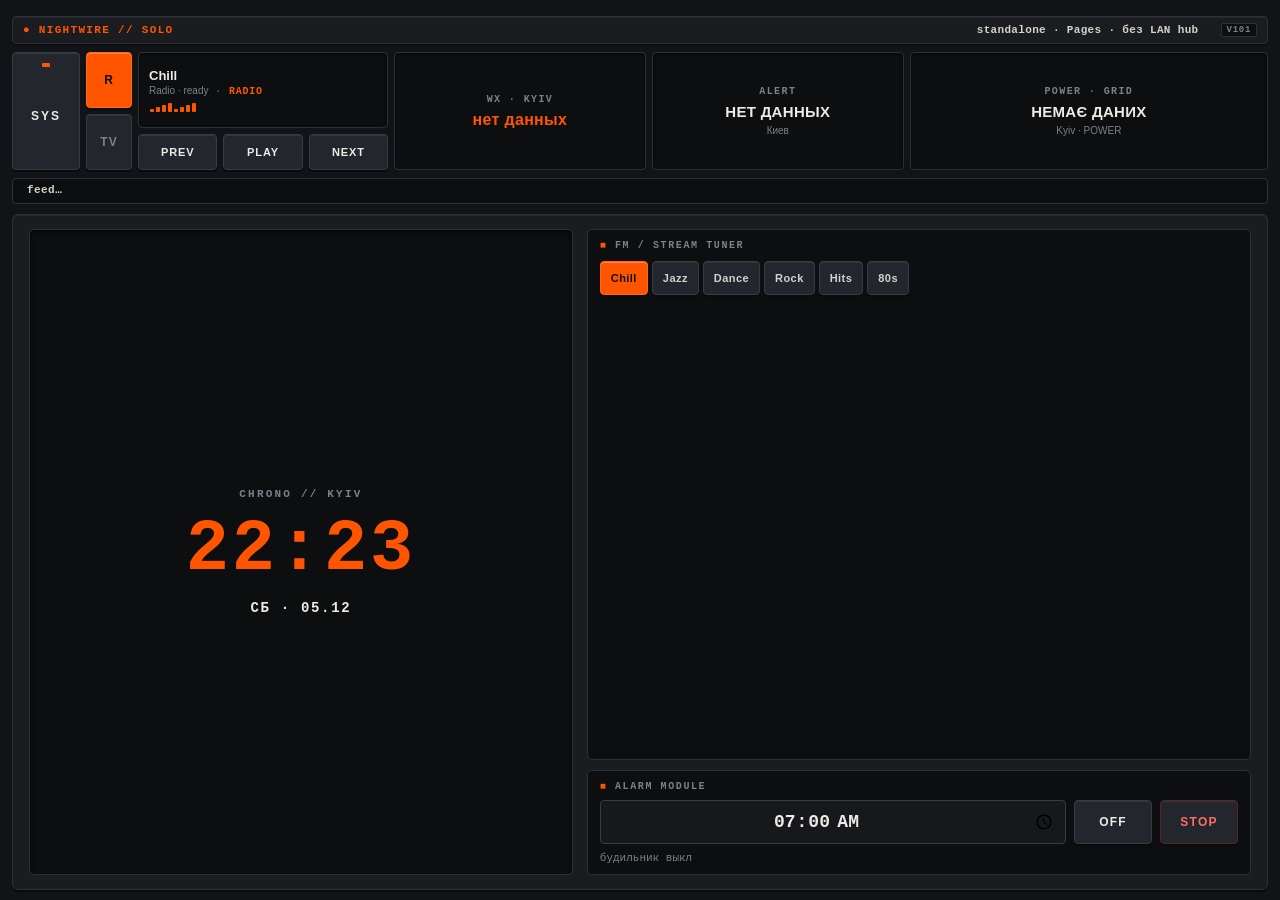
==== commit 0cd2ff8d: "Fix solo lag on old iPad: CSS ticker, drop bars interval. Standalone no longer fights the hub with w" ====
--- a/static/index.html
+++ b/static/index.html
@@ -5,12 +5,12 @@
   <meta name="viewport" content="width=device-width, initial-scale=1, maximum-scale=1, user-scalable=no, viewport-fit=cover" />
   <meta name="apple-mobile-web-app-capable" content="yes" />
   <meta name="apple-mobile-web-app-status-bar-style" content="black-translucent" />
-  <meta name="apple-mobile-web-app-title" content="Qwiqly Deck v100" />
+  <meta name="apple-mobile-web-app-title" content="Qwiqly Deck v101" />
   <meta name="mobile-web-app-capable" content="yes" />
   <meta http-equiv="Cache-Control" content="no-store, no-cache, must-revalidate" />
   <meta http-equiv="Pragma" content="no-cache" />
-  <title>Qwiqly Deck v100</title>
-  <link rel="stylesheet" href="deck.css?v=100" />
+  <title>Qwiqly Deck v101</title>
+  <link rel="stylesheet" href="deck.css?v=101" />
 </head>
 <body class="mode-solo">
   <div id="app">
@@ -22,7 +22,7 @@
           <span class="brand solo-only">NIGHTWIRE // SOLO</span>
           <span class="hub-stats" id="hubStats">—</span>
           <span class="hub-net" id="hubNet"></span>
-          <span class="ver">v100</span>
+          <span class="ver">v101</span>
         </div>
       </div>
 
@@ -244,7 +244,7 @@
       <div class="drawer-section">Telemetry &amp; Display</div>
       <div class="meta" id="meta">подключение…</div>
       <button class="fs-btn" id="fsBtn" type="button">Fullscreen tip</button>
-      <div class="meta" id="buildMeta">build v100 · hardware panel</div>
+      <div class="meta" id="buildMeta">build v101 · hardware panel</div>
     </div>
   </div>
 
@@ -253,13 +253,13 @@
     <br><b>Поделиться → На экран «Домой»</b>
     <br>открой ярлык — без строки Safari.
     <br><br>Важно: добавляй URL с версией:
-    <br><b id="tipUrl">http://192.168.0.247:8787/?v=100</b>
+    <br><b id="tipUrl">http://192.168.0.247:8787/?v=101</b>
     <br>(старый ярлык без ?v= кэширует старый UI)
     <br><br>Для старта без ПК — GitHub Pages URL из README.
     <button type="button" id="tipOk">Понятно</button>
   </div>
 
-  <script src="gadget-core.js?v=100"></script>
-  <script src="deck-app.js?v=100"></script>
+  <script src="gadget-core.js?v=101"></script>
+  <script src="deck-app.js?v=101"></script>
 </body>
 </html>
--- a/static/deck.css
+++ b/static/deck.css
@@ -662,8 +662,7 @@
 #living .lv-power .pw-bar .h-sep { color: #555962; padding: 0 1px; }
 #living .lv-power .pw-bar .h-now {
   border-bottom: 2px solid #eceae4;
-  -webkit-animation: pwBlink 0.9s steps(2, start) infinite;
-  animation: pwBlink 0.9s steps(2, start) infinite;
+  color: #ff5500;
 }
 
 #living .lv-power .pw-meta {
@@ -712,20 +711,11 @@
 }
 
 #living .lv-power.blink {
-  -webkit-animation: pwBlink 0.7s steps(2, start) infinite;
-  animation: pwBlink 0.7s steps(2, start) infinite;
-}
-
-@-webkit-keyframes pwBlink {
-  0%, 49% { opacity: 1; }
-  50%, 100% { opacity: 0.35; }
-}
-@keyframes pwBlink {
-  0%, 49% { opacity: 1; }
-  50%, 100% { opacity: 0.35; }
-}
-
-/* ── Ticker Strip (#ticker) ──────────────────────────────────── */
+  border-color: #ff5500;
+}
+
+
+/* ── Ticker Strip (#ticker) — CSS scroll only (no JS interval) ─ */
 #ticker {
   margin: 0 0 10px;
   height: 26px;
@@ -753,6 +743,22 @@
   font-size: 11px;
   font-weight: 700;
   letter-spacing: 0.04em;
+  -webkit-transform: translate3d(0, 0, 0);
+  transform: translate3d(0, 0, 0);
+}
+
+#ticker .ticker-track.run {
+  -webkit-animation: tickerScroll 55s linear infinite;
+  animation: tickerScroll 55s linear infinite;
+}
+
+@-webkit-keyframes tickerScroll {
+  from { -webkit-transform: translate3d(0, 0, 0); transform: translate3d(0, 0, 0); }
+  to { -webkit-transform: translate3d(-50%, 0, 0); transform: translate3d(-50%, 0, 0); }
+}
+@keyframes tickerScroll {
+  from { -webkit-transform: translate3d(0, 0, 0); transform: translate3d(0, 0, 0); }
+  to { -webkit-transform: translate3d(-50%, 0, 0); transform: translate3d(-50%, 0, 0); }
 }
 
 #ticker .ticker-track span {
@@ -1156,11 +1162,6 @@
 .solo-face {
   display: none;
   height: 100%;
-  opacity: 0;
-  -webkit-transform: translate3d(16px, 0, 0);
-  transform: translate3d(16px, 0, 0);
-  -webkit-transition: opacity 0.28s ease-out, -webkit-transform 0.28s ease-out;
-  transition: opacity 0.28s ease-out, transform 0.28s ease-out;
 }
 
 .solo-face.on {
@@ -1173,56 +1174,6 @@
   -webkit-box-pack: center;
   -webkit-justify-content: center;
   justify-content: center;
-  opacity: 1;
-  -webkit-transform: translate3d(0, 0, 0);
-  transform: translate3d(0, 0, 0);
-}
-
-.solo-face.face-leave {
-  display: block;
-  position: absolute;
-  left: 0;
-  right: 0;
-  top: 0;
-  width: 100%;
-  opacity: 0;
-  pointer-events: none;
-  z-index: 1;
-}
-
-.solo-faces.to-tv .solo-face.face-leave {
-  -webkit-transform: translate3d(-16px, 0, 0);
-  transform: translate3d(-16px, 0, 0);
-}
-
-.solo-faces.to-radio .solo-face.face-leave {
-  -webkit-transform: translate3d(16px, 0, 0);
-  transform: translate3d(16px, 0, 0);
-}
-
-.solo-face.face-enter {
-  display: block;
-  position: relative;
-  opacity: 0;
-  z-index: 2;
-  pointer-events: none;
-}
-
-.solo-faces.to-tv .solo-face.face-enter {
-  -webkit-transform: translate3d(18px, 0, 0);
-  transform: translate3d(18px, 0, 0);
-}
-
-.solo-faces.to-radio .solo-face.face-enter {
-  -webkit-transform: translate3d(-18px, 0, 0);
-  transform: translate3d(-18px, 0, 0);
-}
-
-.solo-face.face-enter.face-in {
-  opacity: 1;
-  pointer-events: auto;
-  -webkit-transform: translate3d(0, 0, 0);
-  transform: translate3d(0, 0, 0);
 }
 
 /* Landscape 2-column grid for Radio/Clock/Alarm on iPad 2 */
@@ -1274,7 +1225,7 @@
 
 .solo-clock {
   font-family: "Courier New", Courier, monospace;
-  font-size: 86px;
+  font-size: 72px;
   font-weight: 800;
   letter-spacing: 0.04em;
   text-align: center;
@@ -1305,14 +1256,14 @@
   -webkit-box-orient: vertical;
   -webkit-flex-direction: column;
   flex-direction: column;
-  -webkit-box-pack: justify;
-  -webkit-justify-content: space-between;
-  justify-content: space-between;
+  -webkit-box-pack: start;
+  -webkit-justify-content: flex-start;
+  justify-content: flex-start;
 }
 
 .radio-dock,
 .solo-block {
-  padding: 12px 14px;
+  padding: 10px 12px;
   background: #0d0e10;
   border: 1px solid #2c3038;
   border-radius: 5px;
@@ -1320,6 +1271,15 @@
 
 .radio-dock {
   margin-bottom: 10px;
+  -webkit-box-flex: 1;
+  -webkit-flex: 1 1 auto;
+  flex: 1 1 auto;
+  min-height: 0;
+}
+
+/* Duplicate Prev/Play/Next — header already has solo controls */
+#mediaControlsRadio {
+  display: none !important;
 }
 
 .solo-block-h {
@@ -1364,14 +1324,14 @@
   appearance: none;
   display: inline-block;
   margin: 0 4px 4px 0;
-  padding: 8px 12px;
-  min-height: 36px;
+  padding: 7px 10px;
+  min-height: 34px;
   background: #23262c;
   border: 1px solid #363b44;
   border-radius: 4px;
   color: #d4d2cc;
   font-family: inherit;
-  font-size: 12px;
+  font-size: 11px;
   font-weight: 700;
   letter-spacing: 0.04em;
   box-shadow: inset 0 1px 0 rgba(255,255,255,0.06), 0 2px 0 #090a0c;
@@ -1406,19 +1366,22 @@
 
 .solo-alarm-row input[type="time"] {
   -webkit-box-flex: 1;
-  -webkit-flex: 1;
-  flex: 1;
+  -webkit-flex: 1 1 auto;
+  flex: 1 1 auto;
+  min-width: 96px;
   height: 44px;
   margin-right: 8px;
-  padding: 6px 10px;
+  padding: 6px 8px;
   background: #16181c;
   border: 1px solid #363b44;
   border-radius: 4px;
   color: #eceae4;
   font-family: "Courier New", Courier, monospace;
-  font-size: 20px;
+  font-size: 18px;
   font-weight: 800;
   text-align: center;
+  -webkit-appearance: none;
+  appearance: none;
 }
 
 .solo-toggle,
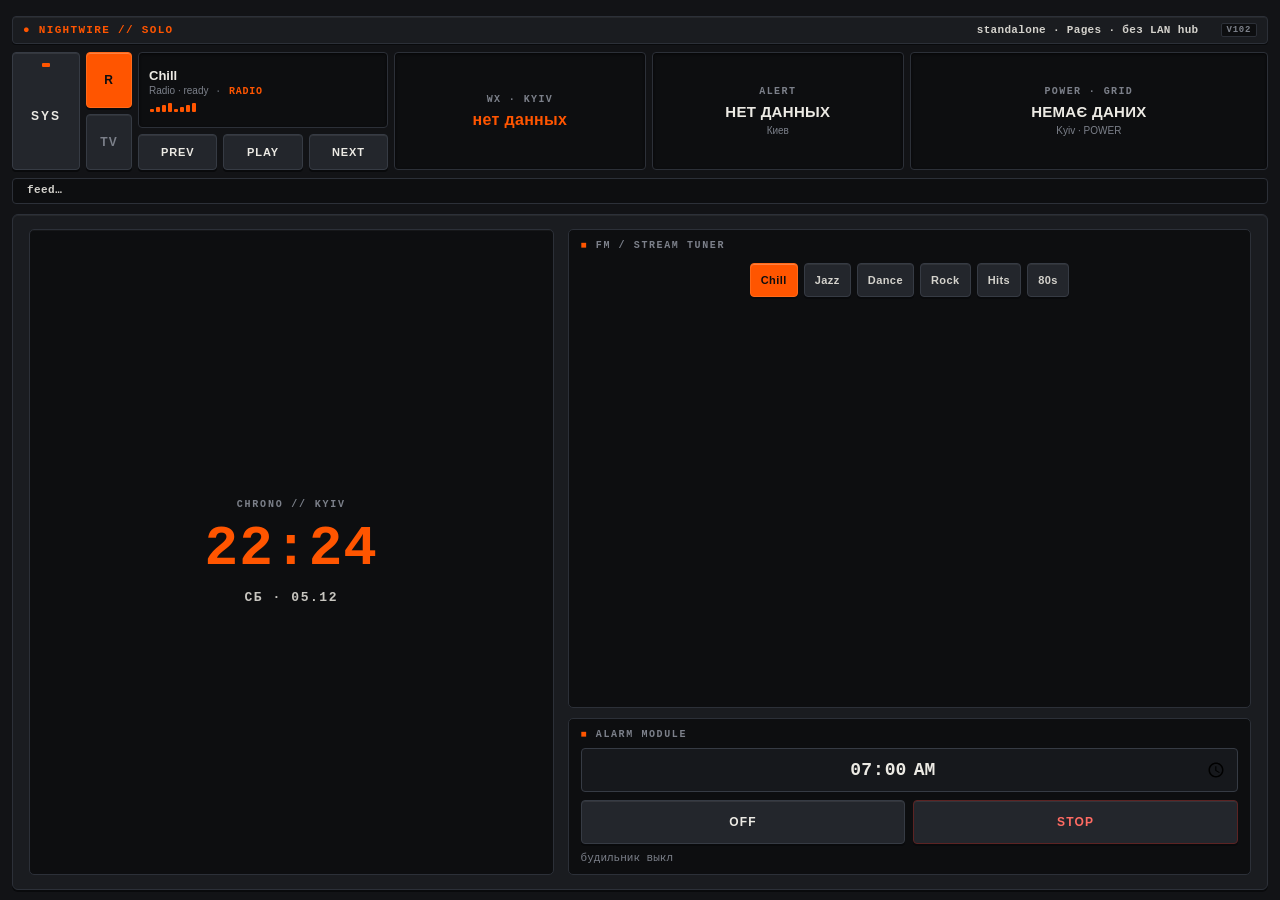
==== commit fc5cd08b: "Polish solo chrono/alarm layout; slow news ticker. Shrink overlapping clock stack, separate alarm ti" ====
--- a/static/index.html
+++ b/static/index.html
@@ -5,12 +5,12 @@
   <meta name="viewport" content="width=device-width, initial-scale=1, maximum-scale=1, user-scalable=no, viewport-fit=cover" />
   <meta name="apple-mobile-web-app-capable" content="yes" />
   <meta name="apple-mobile-web-app-status-bar-style" content="black-translucent" />
-  <meta name="apple-mobile-web-app-title" content="Qwiqly Deck v101" />
+  <meta name="apple-mobile-web-app-title" content="Qwiqly Deck v102" />
   <meta name="mobile-web-app-capable" content="yes" />
   <meta http-equiv="Cache-Control" content="no-store, no-cache, must-revalidate" />
   <meta http-equiv="Pragma" content="no-cache" />
-  <title>Qwiqly Deck v101</title>
-  <link rel="stylesheet" href="deck.css?v=101" />
+  <title>Qwiqly Deck v102</title>
+  <link rel="stylesheet" href="deck.css?v=102" />
 </head>
 <body class="mode-solo">
   <div id="app">
@@ -22,7 +22,7 @@
           <span class="brand solo-only">NIGHTWIRE // SOLO</span>
           <span class="hub-stats" id="hubStats">—</span>
           <span class="hub-net" id="hubNet"></span>
-          <span class="ver">v101</span>
+          <span class="ver">v102</span>
         </div>
       </div>
 
@@ -127,8 +127,10 @@
                 <div class="solo-block">
                   <div class="solo-block-h">ALARM MODULE</div>
                   <div class="solo-alarm-box">
-                    <div class="solo-alarm-row">
+                    <div class="solo-alarm-row solo-alarm-time-row">
                       <input type="time" id="alarmTime" value="07:00" />
+                    </div>
+                    <div class="solo-alarm-row solo-alarm-actions">
                       <button type="button" class="solo-toggle" id="alarmToggle">Off</button>
                       <button type="button" class="solo-stop-btn" id="alarmStop">Stop</button>
                     </div>
@@ -244,7 +246,7 @@
       <div class="drawer-section">Telemetry &amp; Display</div>
       <div class="meta" id="meta">подключение…</div>
       <button class="fs-btn" id="fsBtn" type="button">Fullscreen tip</button>
-      <div class="meta" id="buildMeta">build v101 · hardware panel</div>
+      <div class="meta" id="buildMeta">build v102 · hardware panel</div>
     </div>
   </div>
 
@@ -253,13 +255,13 @@
     <br><b>Поделиться → На экран «Домой»</b>
     <br>открой ярлык — без строки Safari.
     <br><br>Важно: добавляй URL с версией:
-    <br><b id="tipUrl">http://192.168.0.247:8787/?v=101</b>
+    <br><b id="tipUrl">http://192.168.0.247:8787/?v=102</b>
     <br>(старый ярлык без ?v= кэширует старый UI)
     <br><br>Для старта без ПК — GitHub Pages URL из README.
     <button type="button" id="tipOk">Понятно</button>
   </div>
 
-  <script src="gadget-core.js?v=101"></script>
-  <script src="deck-app.js?v=101"></script>
+  <script src="gadget-core.js?v=102"></script>
+  <script src="deck-app.js?v=102"></script>
 </body>
 </html>
--- a/static/deck.css
+++ b/static/deck.css
@@ -748,8 +748,8 @@
 }
 
 #ticker .ticker-track.run {
-  -webkit-animation: tickerScroll 55s linear infinite;
-  animation: tickerScroll 55s linear infinite;
+  -webkit-animation: tickerScroll 95s linear infinite;
+  animation: tickerScroll 95s linear infinite;
 }
 
 @-webkit-keyframes tickerScroll {
@@ -1190,14 +1190,14 @@
 
 .solo-clock-well {
   -webkit-box-flex: 1;
-  -webkit-flex: 1 1 45%;
-  flex: 1 1 45%;
+  -webkit-flex: 1 1 42%;
+  flex: 1 1 42%;
   margin-right: 14px;
-  padding: 18px 14px;
+  padding: 16px 12px;
   background: #0d0e10;
   border: 1px solid #2c3038;
   border-radius: 5px;
-  box-shadow: inset 0 2px 5px rgba(0,0,0,0.75);
+  box-shadow: inset 0 1px 0 rgba(255,255,255,0.04);
   display: -webkit-box;
   display: -webkit-flex;
   display: flex;
@@ -1210,39 +1210,53 @@
   -webkit-box-align: center;
   -webkit-align-items: center;
   align-items: center;
+  overflow: hidden;
 }
 
 .solo-title {
-  font-family: "Courier New", Courier, monospace;
-  font-size: 11px;
-  font-weight: 700;
-  letter-spacing: 0.2em;
+  position: relative;
+  z-index: 2;
+  font-family: "Courier New", Courier, monospace;
+  font-size: 10px;
+  font-weight: 700;
+  letter-spacing: 0.18em;
   text-transform: uppercase;
   color: #7c808a;
   text-align: center;
-  margin-bottom: 8px;
+  margin: 0 0 10px;
+  -webkit-flex-shrink: 0;
+  flex-shrink: 0;
 }
 
 .solo-clock {
-  font-family: "Courier New", Courier, monospace;
-  font-size: 72px;
-  font-weight: 800;
-  letter-spacing: 0.04em;
+  position: relative;
+  z-index: 1;
+  font-family: "Courier New", Courier, monospace;
+  font-size: 56px;
+  font-weight: 700;
+  letter-spacing: 0.02em;
   text-align: center;
   color: #ff5500;
-  line-height: 1;
-  margin: 6px 0;
+  line-height: 1.05;
+  margin: 0;
+  padding: 0;
+  -webkit-flex-shrink: 0;
+  flex-shrink: 0;
 }
 
 .solo-date {
-  margin-top: 8px;
-  font-family: "Courier New", Courier, monospace;
-  font-size: 14px;
-  font-weight: 700;
-  color: #eceae4;
+  position: relative;
+  z-index: 2;
+  margin: 12px 0 0;
+  font-family: "Courier New", Courier, monospace;
+  font-size: 13px;
+  font-weight: 700;
+  color: #c8c6c0;
   letter-spacing: 0.12em;
   text-transform: uppercase;
   text-align: center;
+  -webkit-flex-shrink: 0;
+  flex-shrink: 0;
 }
 
 .solo-side-col {
@@ -1263,10 +1277,13 @@
 
 .radio-dock,
 .solo-block {
+  position: relative;
   padding: 10px 12px;
   background: #0d0e10;
   border: 1px solid #2c3038;
   border-radius: 5px;
+  -webkit-box-sizing: border-box;
+  box-sizing: border-box;
 }
 
 .radio-dock {
@@ -1275,6 +1292,13 @@
   -webkit-flex: 1 1 auto;
   flex: 1 1 auto;
   min-height: 0;
+  overflow: hidden;
+}
+
+.solo-block {
+  -webkit-flex-shrink: 0;
+  flex-shrink: 0;
+  z-index: 2;
 }
 
 /* Duplicate Prev/Play/Next — header already has solo controls */
@@ -1313,17 +1337,18 @@
 .radio-chip-bar,
 .tv-chip-bar {
   margin: 0;
-  padding: 2px 0;
+  padding: 4px 0;
   overflow-x: auto;
   -webkit-overflow-scrolling: touch;
   white-space: nowrap;
+  text-align: center;
 }
 
 .radio-chip {
   -webkit-appearance: none;
   appearance: none;
   display: inline-block;
-  margin: 0 4px 4px 0;
+  margin: 0 3px 4px;
   padding: 7px 10px;
   min-height: 34px;
   background: #23262c;
@@ -1336,6 +1361,7 @@
   letter-spacing: 0.04em;
   box-shadow: inset 0 1px 0 rgba(255,255,255,0.06), 0 2px 0 #090a0c;
   cursor: pointer;
+  vertical-align: middle;
 }
 
 .radio-chip.on {
@@ -1362,26 +1388,39 @@
   -webkit-box-align: center;
   -webkit-align-items: center;
   align-items: center;
+  -webkit-box-pack: center;
+  -webkit-justify-content: center;
+  justify-content: center;
+}
+
+.solo-alarm-time-row {
+  margin-bottom: 8px;
 }
 
 .solo-alarm-row input[type="time"] {
-  -webkit-box-flex: 1;
-  -webkit-flex: 1 1 auto;
-  flex: 1 1 auto;
-  min-width: 96px;
+  display: block;
+  width: 100%;
   height: 44px;
-  margin-right: 8px;
+  margin: 0;
   padding: 6px 8px;
-  background: #16181c;
+  background: #16181c !important;
   border: 1px solid #363b44;
   border-radius: 4px;
-  color: #eceae4;
+  color: #eceae4 !important;
   font-family: "Courier New", Courier, monospace;
   font-size: 18px;
   font-weight: 800;
   text-align: center;
   -webkit-appearance: none;
   appearance: none;
+  opacity: 1;
+}
+
+.solo-alarm-actions .solo-toggle,
+.solo-alarm-actions .solo-stop-btn {
+  -webkit-box-flex: 1;
+  -webkit-flex: 1 1 0;
+  flex: 1 1 0;
 }
 
 .solo-toggle,
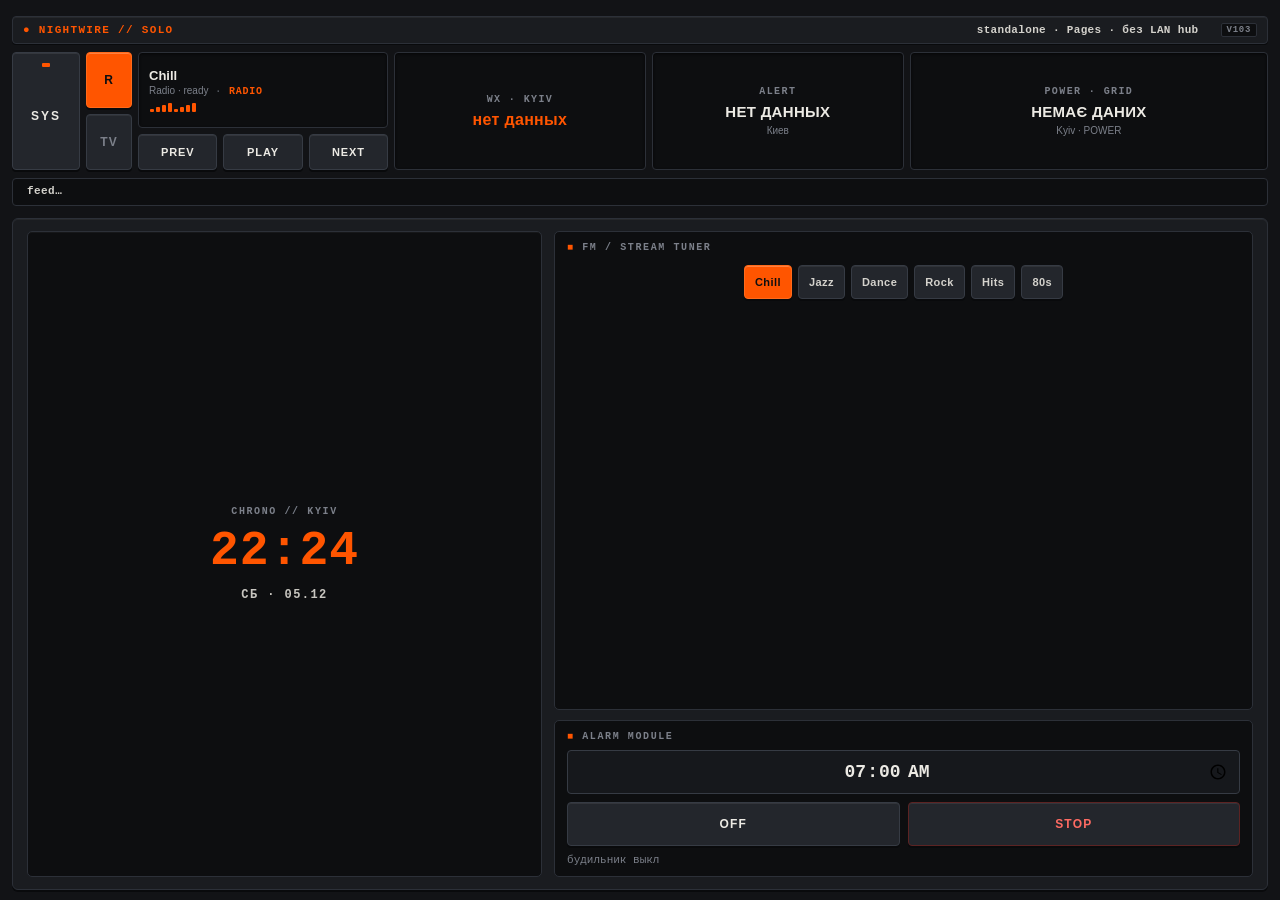
==== commit aa3c44fd: "Fix ticker bleed over solo panel on iOS 9. Scroll ticker with left instead of transform so overflow " ====
--- a/static/index.html
+++ b/static/index.html
@@ -5,12 +5,12 @@
   <meta name="viewport" content="width=device-width, initial-scale=1, maximum-scale=1, user-scalable=no, viewport-fit=cover" />
   <meta name="apple-mobile-web-app-capable" content="yes" />
   <meta name="apple-mobile-web-app-status-bar-style" content="black-translucent" />
-  <meta name="apple-mobile-web-app-title" content="Qwiqly Deck v102" />
+  <meta name="apple-mobile-web-app-title" content="Qwiqly Deck v103" />
   <meta name="mobile-web-app-capable" content="yes" />
   <meta http-equiv="Cache-Control" content="no-store, no-cache, must-revalidate" />
   <meta http-equiv="Pragma" content="no-cache" />
-  <title>Qwiqly Deck v102</title>
-  <link rel="stylesheet" href="deck.css?v=102" />
+  <title>Qwiqly Deck v103</title>
+  <link rel="stylesheet" href="deck.css?v=103" />
 </head>
 <body class="mode-solo">
   <div id="app">
@@ -22,7 +22,7 @@
           <span class="brand solo-only">NIGHTWIRE // SOLO</span>
           <span class="hub-stats" id="hubStats">—</span>
           <span class="hub-net" id="hubNet"></span>
-          <span class="ver">v102</span>
+          <span class="ver">v103</span>
         </div>
       </div>
 
@@ -246,7 +246,7 @@
       <div class="drawer-section">Telemetry &amp; Display</div>
       <div class="meta" id="meta">подключение…</div>
       <button class="fs-btn" id="fsBtn" type="button">Fullscreen tip</button>
-      <div class="meta" id="buildMeta">build v102 · hardware panel</div>
+      <div class="meta" id="buildMeta">build v103 · hardware panel</div>
     </div>
   </div>
 
@@ -255,13 +255,13 @@
     <br><b>Поделиться → На экран «Домой»</b>
     <br>открой ярлык — без строки Safari.
     <br><br>Важно: добавляй URL с версией:
-    <br><b id="tipUrl">http://192.168.0.247:8787/?v=102</b>
+    <br><b id="tipUrl">http://192.168.0.247:8787/?v=103</b>
     <br>(старый ярлык без ?v= кэширует старый UI)
     <br><br>Для старта без ПК — GitHub Pages URL из README.
     <button type="button" id="tipOk">Понятно</button>
   </div>
 
-  <script src="gadget-core.js?v=102"></script>
-  <script src="deck-app.js?v=102"></script>
+  <script src="gadget-core.js?v=103"></script>
+  <script src="deck-app.js?v=103"></script>
 </body>
 </html>
--- a/static/deck.css
+++ b/static/deck.css
@@ -715,10 +715,12 @@
 }
 
 
-/* ── Ticker Strip (#ticker) — CSS scroll only (no JS interval) ─ */
+/* ── Ticker Strip — NO transform animation (iOS 9 paints it over siblings) ─ */
 #ticker {
-  margin: 0 0 10px;
-  height: 26px;
+  position: relative;
+  z-index: 6;
+  margin: 0 0 12px;
+  height: 28px;
   overflow: hidden;
   background: #0d0e10;
   border: 1px solid #2c3038;
@@ -729,36 +731,24 @@
 }
 
 #ticker .ticker-clip {
+  position: relative;
   overflow: hidden;
-  height: 26px;
+  height: 28px;
   width: 100%;
   white-space: nowrap;
 }
 
 #ticker .ticker-track {
+  position: relative;
+  left: 0;
   display: inline-block;
   white-space: nowrap;
-  padding-top: 5px;
+  padding-top: 6px;
   font-family: "Courier New", Courier, monospace;
   font-size: 11px;
   font-weight: 700;
   letter-spacing: 0.04em;
-  -webkit-transform: translate3d(0, 0, 0);
-  transform: translate3d(0, 0, 0);
-}
-
-#ticker .ticker-track.run {
-  -webkit-animation: tickerScroll 95s linear infinite;
-  animation: tickerScroll 95s linear infinite;
-}
-
-@-webkit-keyframes tickerScroll {
-  from { -webkit-transform: translate3d(0, 0, 0); transform: translate3d(0, 0, 0); }
-  to { -webkit-transform: translate3d(-50%, 0, 0); transform: translate3d(-50%, 0, 0); }
-}
-@keyframes tickerScroll {
-  from { -webkit-transform: translate3d(0, 0, 0); transform: translate3d(0, 0, 0); }
-  to { -webkit-transform: translate3d(-50%, 0, 0); transform: translate3d(-50%, 0, 0); }
+  /* left: scrolls via JS — transforms escape overflow on old Safari */
 }
 
 #ticker .ticker-track span {
@@ -1132,6 +1122,8 @@
 
 /* ── SOLO (Standalone) Workspace (#soloPanel) ────────────────── */
 .solo-panel {
+  position: relative;
+  z-index: 2;
   -webkit-box-flex: 1;
   -webkit-flex: 1 1 auto;
   flex: 1 1 auto;
@@ -1140,7 +1132,7 @@
   background: #1a1c20;
   border: 1px solid #2c3038;
   border-radius: 6px;
-  padding: 14px 16px;
+  padding: 12px 14px;
   box-shadow: inset 0 1px 0 rgba(255,255,255,0.05), 0 2px 0 #090a0c;
   display: -webkit-box;
   display: -webkit-flex;
@@ -1148,6 +1140,7 @@
   -webkit-box-orient: vertical;
   -webkit-flex-direction: column;
   flex-direction: column;
+  overflow: hidden;
 }
 
 .solo-faces {
@@ -1171,9 +1164,9 @@
   -webkit-box-orient: vertical;
   -webkit-flex-direction: column;
   flex-direction: column;
-  -webkit-box-pack: center;
-  -webkit-justify-content: center;
-  justify-content: center;
+  -webkit-box-pack: start;
+  -webkit-justify-content: flex-start;
+  justify-content: flex-start;
 }
 
 /* Landscape 2-column grid for Radio/Clock/Alarm on iPad 2 */
@@ -1186,14 +1179,15 @@
   align-items: stretch;
   width: 100%;
   height: 100%;
+  min-height: 0;
 }
 
 .solo-clock-well {
   -webkit-box-flex: 1;
-  -webkit-flex: 1 1 42%;
-  flex: 1 1 42%;
-  margin-right: 14px;
-  padding: 16px 12px;
+  -webkit-flex: 1 1 40%;
+  flex: 1 1 40%;
+  margin-right: 12px;
+  padding: 14px 10px;
   background: #0d0e10;
   border: 1px solid #2c3038;
   border-radius: 5px;
@@ -1211,33 +1205,30 @@
   -webkit-align-items: center;
   align-items: center;
   overflow: hidden;
+  min-height: 0;
 }
 
 .solo-title {
-  position: relative;
-  z-index: 2;
   font-family: "Courier New", Courier, monospace;
   font-size: 10px;
   font-weight: 700;
-  letter-spacing: 0.18em;
+  letter-spacing: 0.16em;
   text-transform: uppercase;
   color: #7c808a;
   text-align: center;
-  margin: 0 0 10px;
+  margin: 0 0 8px;
   -webkit-flex-shrink: 0;
   flex-shrink: 0;
 }
 
 .solo-clock {
-  position: relative;
-  z-index: 1;
-  font-family: "Courier New", Courier, monospace;
-  font-size: 56px;
+  font-family: "Courier New", Courier, monospace;
+  font-size: 48px;
   font-weight: 700;
   letter-spacing: 0.02em;
   text-align: center;
   color: #ff5500;
-  line-height: 1.05;
+  line-height: 1.1;
   margin: 0;
   padding: 0;
   -webkit-flex-shrink: 0;
@@ -1245,11 +1236,9 @@
 }
 
 .solo-date {
-  position: relative;
-  z-index: 2;
-  margin: 12px 0 0;
-  font-family: "Courier New", Courier, monospace;
-  font-size: 13px;
+  margin: 10px 0 0;
+  font-family: "Courier New", Courier, monospace;
+  font-size: 12px;
   font-weight: 700;
   color: #c8c6c0;
   letter-spacing: 0.12em;
@@ -1291,14 +1280,13 @@
   -webkit-box-flex: 1;
   -webkit-flex: 1 1 auto;
   flex: 1 1 auto;
-  min-height: 0;
-  overflow: hidden;
+  min-height: 72px;
+  overflow: visible;
 }
 
 .solo-block {
   -webkit-flex-shrink: 0;
   flex-shrink: 0;
-  z-index: 2;
 }
 
 /* Duplicate Prev/Play/Next — header already has solo controls */
@@ -1860,6 +1848,6 @@
     margin-bottom: 10px;
   }
   .solo-clock {
-    font-size: 64px;
+    font-size: 44px;
   }
 }
